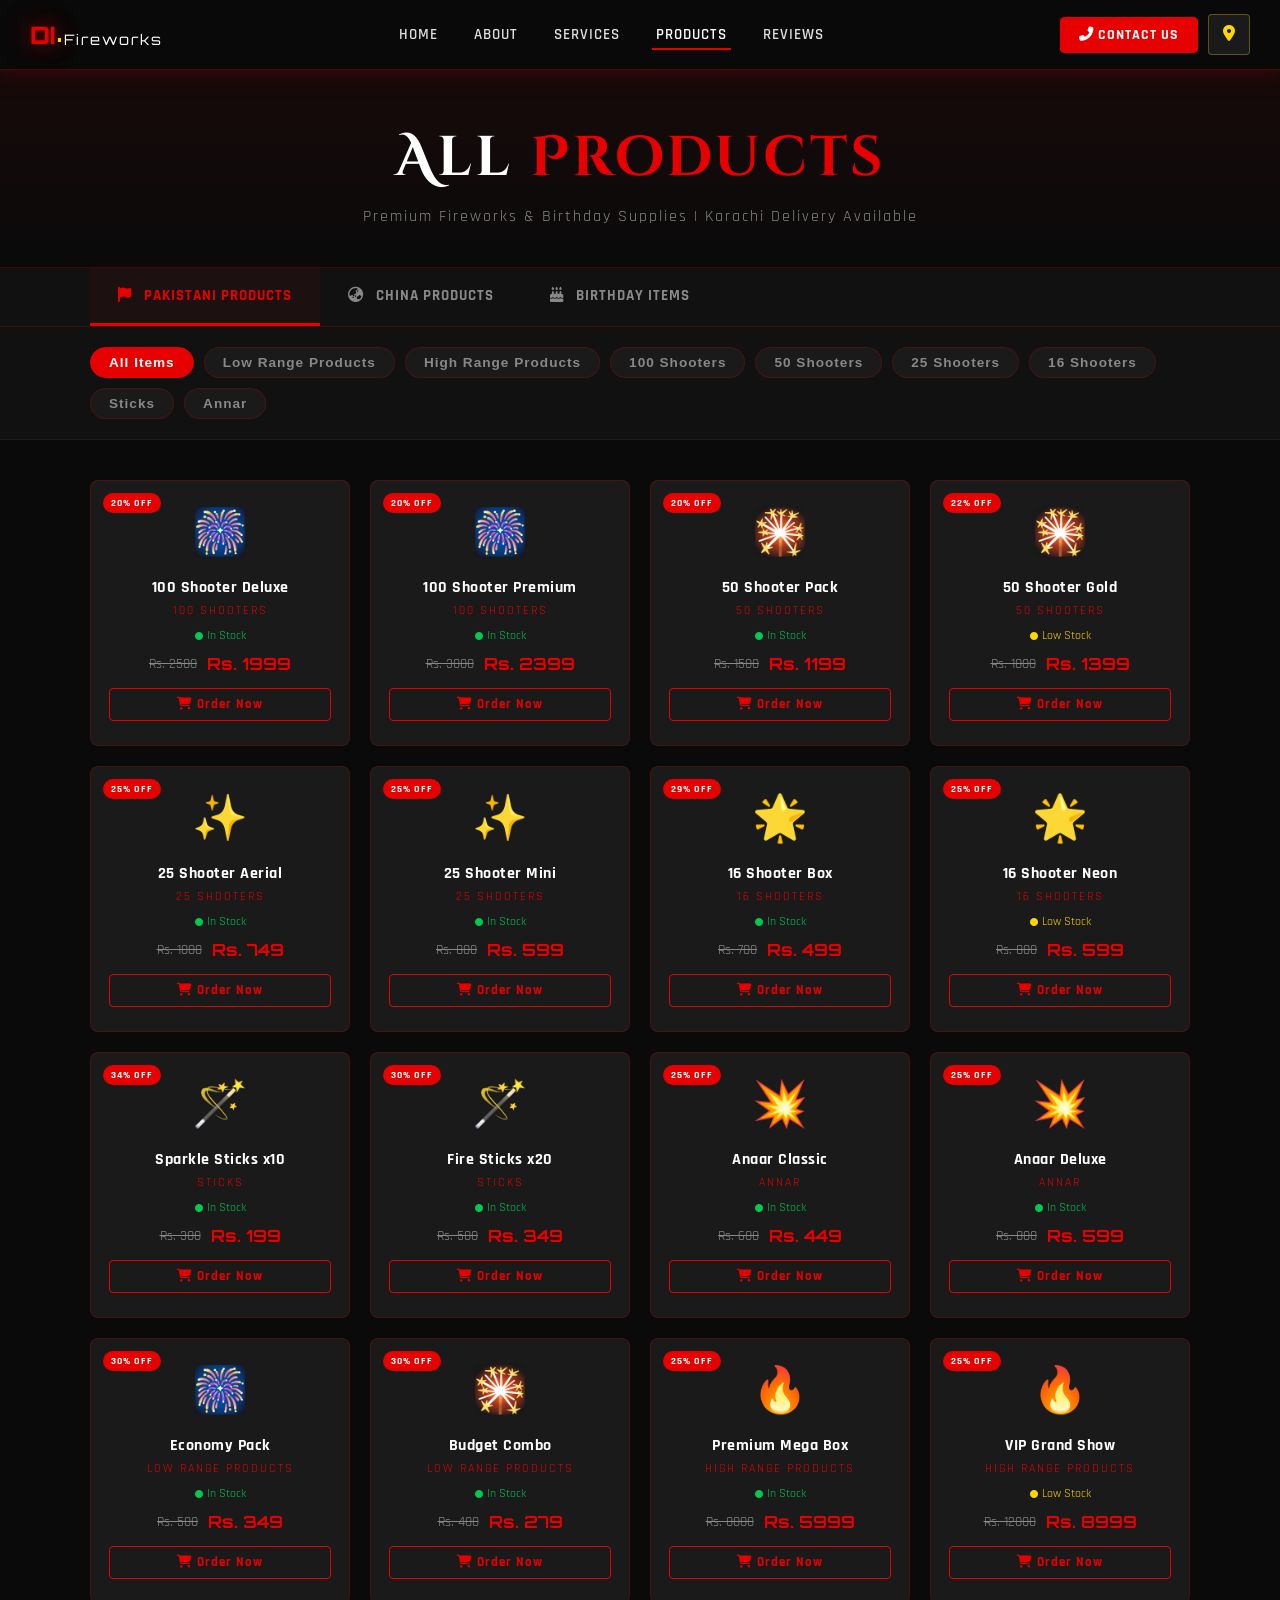
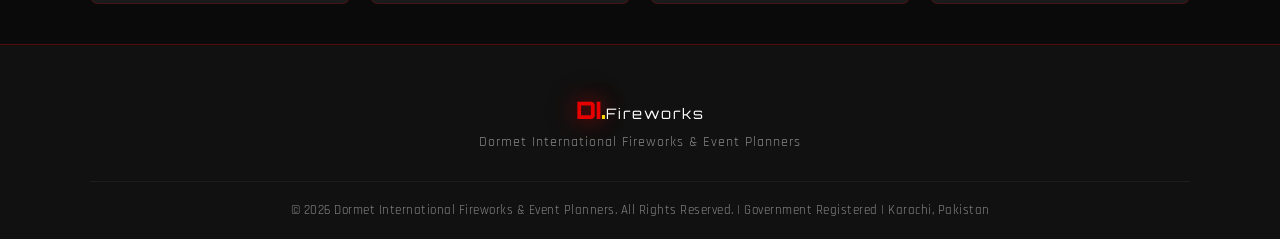
==== products.html @ 80a4a6a8 "first commit" ====
<!DOCTYPE html>
<html lang="en">
<head>
  <meta charset="UTF-8"/>
  <meta name="viewport" content="width=device-width, initial-scale=1.0"/>
  <title>Products | DI.Fireworks</title>
  <link rel="stylesheet" href="style.css"/>
  <link rel="stylesheet" href="products.css"/>
  <link href="https://fonts.googleapis.com/css2?family=Cinzel+Decorative:wght@700;900&family=Rajdhani:wght@400;500;600;700&family=Orbitron:wght@400;700;900&display=swap" rel="stylesheet"/>
  <link rel="stylesheet" href="https://cdnjs.cloudflare.com/ajax/libs/font-awesome/6.5.0/css/all.min.css"/>
</head>
<body>

<!-- NAVBAR -->
<nav id="navbar">
  <div class="nav-logo">
    <a href="index.html" class="logo-link">
      <span class="logo-di">DI</span><span class="logo-dot">.</span><span class="logo-fw">Fireworks</span>
    </a>
  </div>
  <div class="hamburger" id="hamburger">
    <span></span><span></span><span></span>
  </div>
  <ul class="nav-links" id="nav-links">
    <li><a href="index.html#home" class="nav-link">Home</a></li>
    <li><a href="index.html#about" class="nav-link">About</a></li>
    <li><a href="index.html#services" class="nav-link">Services</a></li>
    <li><a href="products.html" class="nav-link active">Products</a></li>
    <li><a href="index.html#reviews" class="nav-link">Reviews</a></li>
  </ul>
  <div class="nav-actions">
    <a href="index.html#contact" class="btn-contact"><i class="fas fa-phone-alt"></i> Contact Us</a>
    <a href="#" class="btn-map" onclick="alert('Head office: Karachi, Pakistan')"><i class="fas fa-map-marker-alt"></i></a>
  </div>
  <div class="mobile-logo">
    <a href="index.html" class="logo-link">
      <span class="logo-di">DI</span><span class="logo-dot">.</span><span class="logo-fw">Fireworks</span>
    </a>
  </div>
</nav>

<!-- PAGE HEADER -->
<div class="page-header">
  <h1>All <span class="red">Products</span></h1>
  <p>Premium Fireworks & Birthday Supplies | Karachi Delivery Available</p>
</div>

<!-- CATEGORY TABS -->
<div class="cat-tabs-wrap">
  <div class="cat-tabs">
    <button class="cat-tab active" data-cat="pakistani" onclick="switchCat('pakistani')">
      <i class="fas fa-flag"></i> Pakistani Products
    </button>
    <button class="cat-tab" data-cat="china" onclick="switchCat('china')">
      <i class="fas fa-globe-asia"></i> China Products
    </button>
    <button class="cat-tab" data-cat="birthday" onclick="switchCat('birthday')">
      <i class="fas fa-birthday-cake"></i> Birthday Items
    </button>
  </div>
</div>

<!-- SUBCATEGORY FILTER -->
<div class="subcat-wrap">
  <div class="subcat-pills" id="subcat-pills">
    <!-- filled by JS -->
  </div>
</div>

<!-- PRODUCTS GRID -->
<div class="products-main-wrap">
  <div class="products-main-grid" id="products-main-grid">
    <!-- filled by JS -->
  </div>
</div>

<!-- FOOTER -->
<footer id="footer">
  <div class="footer-inner">
    <div class="footer-logo">
      <span class="logo-di">DI</span><span class="logo-dot">.</span><span class="logo-fw">Fireworks</span>
      <p>Dormet International Fireworks & Event Planners</p>
    </div>
    <div class="footer-bottom">
      <p>&copy; <span id="year2"></span> Dormet International Fireworks & Event Planners. All Rights Reserved. | Government Registered | Karachi, Pakistan</p>
    </div>
  </div>
</footer>

<script src="products.js"></script>
</body>
</html>
---- style.css ----
/* ===== CSS VARIABLES ===== */
:root {
  --red: #e60000;
  --red-dark: #a00000;
  --red-light: #ff3333;
  --black: #0a0a0a;
  --black2: #111111;
  --black3: #1a1a1a;
  --black4: #222222;
  --white: #ffffff;
  --white2: #f5f5f5;
  --white3: #dddddd;
  --gray: #888888;
  --gold: #ffd700;
  --glow-red: 0 0 20px rgba(230,0,0,0.6), 0 0 40px rgba(230,0,0,0.3);
  --nav-h: 70px;
  --font-display: 'Cinzel Decorative', serif;
  --font-body: 'Rajdhani', sans-serif;
  --font-accent: 'Orbitron', monospace;
}

/* ===== RESET ===== */
*, *::before, *::after { box-sizing: border-box; margin: 0; padding: 0; }
html { scroll-behavior: smooth; }
body {
  background: var(--black);
  color: var(--white);
  font-family: var(--font-body);
  font-size: 16px;
  overflow-x: hidden;
}
a { text-decoration: none; color: inherit; }
ul { list-style: none; }
input, textarea, select {
  font-family: var(--font-body);
  font-size: 15px;
}
img { max-width: 100%; }

/* ===== SCROLLBAR ===== */
::-webkit-scrollbar { width: 6px; }
::-webkit-scrollbar-track { background: var(--black2); }
::-webkit-scrollbar-thumb { background: var(--red); border-radius: 3px; }

/* ===== INTRO OVERLAY ===== */
#intro-overlay {
  position: fixed;
  inset: 0;
  background: #000;
  z-index: 9999;
  display: flex;
  align-items: center;
  justify-content: center;
  flex-direction: column;
  animation: introFadeOut 0.8s ease 5s forwards;
}
@keyframes introFadeOut {
  to { opacity: 0; pointer-events: none; }
}
#fireworks-canvas {
  position: absolute;
  inset: 0;
  width: 100%;
  height: 100%;
}
#intro-logo-wrap {
  position: relative;
  z-index: 10;
  text-align: center;
}
#intro-logo-spinner {
  position: relative;
  width: 220px;
  height: 220px;
  display: flex;
  align-items: center;
  justify-content: center;
  margin: 0 auto;
}
.spinner-ring {
  position: absolute;
  border-radius: 50%;
  border: 2px solid transparent;
  animation: spinRing 2s linear infinite;
}
.r1 {
  width: 220px; height: 220px;
  border-top-color: var(--red);
  border-right-color: var(--red-light);
  animation-duration: 2s;
}
.r2 {
  width: 175px; height: 175px;
  border-bottom-color: var(--gold);
  border-left-color: #ff6600;
  animation-duration: 1.5s;
  animation-direction: reverse;
}
.r3 {
  width: 130px; height: 130px;
  border-top-color: var(--white);
  border-right-color: var(--red);
  animation-duration: 1s;
}
@keyframes spinRing {
  to { transform: rotate(360deg); }
}
#intro-logo-text {
  position: relative;
  z-index: 5;
  text-align: center;
  animation: logoPulse 1s ease-in-out infinite alternate;
}
#intro-logo-text .di {
  font-family: var(--font-accent);
  font-size: 2.8rem;
  font-weight: 900;
  color: var(--red);
  text-shadow: var(--glow-red);
}
#intro-logo-text .dot { color: var(--gold); font-size: 2rem; }
#intro-logo-text .fw {
  font-family: var(--font-accent);
  font-size: 1.2rem;
  color: var(--white);
  display: block;
  letter-spacing: 3px;
}
@keyframes logoPulse {
  from { filter: brightness(1); }
  to { filter: brightness(1.4) drop-shadow(0 0 10px var(--red)); }
}
#intro-tagline {
  margin-top: 20px;
  font-family: var(--font-body);
  font-size: 1rem;
  color: var(--white3);
  letter-spacing: 2px;
  text-transform: uppercase;
  animation: fadeInUp 1s ease 1s both;
}
@keyframes fadeInUp {
  from { opacity: 0; transform: translateY(20px); }
  to { opacity: 1; transform: translateY(0); }
}

/* ===== NAVBAR ===== */
#navbar {
  position: fixed;
  top: 0; left: 0; right: 0;
  height: var(--nav-h);
  background: rgba(10,10,10,0.97);
  border-bottom: 1px solid rgba(230,0,0,0.3);
  display: flex;
  align-items: center;
  justify-content: space-between;
  padding: 0 30px;
  z-index: 1000;
  backdrop-filter: blur(10px);
  box-shadow: 0 2px 20px rgba(230,0,0,0.2);
}
.nav-logo .logo-link,
.mobile-logo .logo-link {
  display: flex;
  align-items: center;
  gap: 2px;
}
.logo-di {
  font-family: var(--font-accent);
  font-size: 1.5rem;
  font-weight: 900;
  color: var(--red);
  text-shadow: var(--glow-red);
}
.logo-dot { color: var(--gold); font-size: 1.5rem; font-weight: 900; }
.logo-fw {
  font-family: var(--font-accent);
  font-size: 0.9rem;
  color: var(--white);
  letter-spacing: 2px;
  align-self: flex-end;
  margin-bottom: 2px;
}
.nav-links {
  display: flex;
  gap: 8px;
  align-items: center;
}
.nav-link {
  font-family: var(--font-body);
  font-size: 0.95rem;
  font-weight: 600;
  color: var(--white3);
  padding: 6px 14px;
  border-radius: 4px;
  letter-spacing: 1px;
  text-transform: uppercase;
  transition: all 0.3s;
  position: relative;
}
.nav-link::after {
  content: '';
  position: absolute;
  bottom: 0; left: 50%; right: 50%;
  height: 2px;
  background: var(--red);
  transition: all 0.3s;
}
.nav-link:hover::after, .nav-link.active::after {
  left: 10%; right: 10%;
}
.nav-link:hover, .nav-link.active {
  color: var(--white);
}
.nav-actions {
  display: flex;
  align-items: center;
  gap: 10px;
}
.btn-contact {
  background: var(--red);
  color: var(--white);
  padding: 8px 18px;
  border-radius: 4px;
  font-family: var(--font-body);
  font-weight: 700;
  font-size: 0.9rem;
  letter-spacing: 1px;
  text-transform: uppercase;
  transition: all 0.3s;
  border: 1px solid var(--red);
}
.btn-contact:hover {
  background: transparent;
  color: var(--red);
  box-shadow: var(--glow-red);
}
.btn-map {
  background: var(--black3);
  color: var(--gold);
  padding: 9px 14px;
  border-radius: 4px;
  font-size: 1rem;
  border: 1px solid rgba(255,215,0,0.3);
  transition: all 0.3s;
  cursor: pointer;
}
.btn-map:hover {
  background: var(--gold);
  color: var(--black);
}
.hamburger {
  display: none;
  flex-direction: column;
  gap: 5px;
  cursor: pointer;
  padding: 5px;
}
.hamburger span {
  display: block;
  width: 25px;
  height: 2px;
  background: var(--white);
  transition: all 0.3s;
}
.hamburger.active span:nth-child(1) { transform: rotate(45deg) translate(5px, 5px); }
.hamburger.active span:nth-child(2) { opacity: 0; }
.hamburger.active span:nth-child(3) { transform: rotate(-45deg) translate(5px, -5px); }
.mobile-logo { display: none; }

/* ===== SECTIONS GENERAL ===== */
section {
  padding: 90px 40px 70px;
  position: relative;
}
section:not(#home) { padding-top: 100px; }

.section-header {
  text-align: center;
  margin-bottom: 60px;
}
.section-tag {
  display: inline-block;
  font-family: var(--font-accent);
  font-size: 0.7rem;
  letter-spacing: 4px;
  text-transform: uppercase;
  color: var(--red);
  background: rgba(230,0,0,0.1);
  border: 1px solid rgba(230,0,0,0.3);
  padding: 5px 16px;
  border-radius: 20px;
  margin-bottom: 14px;
}
.section-header h2 {
  font-family: var(--font-display);
  font-size: clamp(1.8rem, 4vw, 2.8rem);
  color: var(--white);
  letter-spacing: 2px;
}
.red { color: var(--red); }

/* ===== HOME SECTION ===== */
#home {
  padding: 0;
  min-height: 100vh;
  padding-top: var(--nav-h);
}
.home-hero {
  position: relative;
  min-height: calc(100vh - var(--nav-h));
  display: flex;
  flex-direction: column;
  align-items: center;
  justify-content: center;
  overflow: hidden;
  background: radial-gradient(ellipse at center, #1a0000 0%, #000 70%);
}
#hero-canvas {
  position: absolute;
  inset: 0;
  width: 100%;
  height: 100%;
  pointer-events: none;
}
.pakistan-map-container {
  margin-top: 20px;
  width: 100%;
  max-width: 500px;
  position: relative;
  z-index: 2;
  animation: mapFloat 4s ease-in-out infinite alternate;
}
@keyframes mapFloat {
  from { transform: translateY(0); }
  to { transform: translateY(-12px); }
}
.pak-map { width: 100%; height: auto; }
.pak-path {
  fill: rgba(230,0,0,0.12);
  stroke: var(--red);
  stroke-width: 2;
  filter: drop-shadow(0 0 8px rgba(230,0,0,0.7));
  animation: mapPulse 2s ease-in-out infinite alternate;
}
@keyframes mapPulse {
  from { fill: rgba(230,0,0,0.12); }
  to { fill: rgba(230,0,0,0.22); }
}
.map-text {
  font-family: var(--font-display);
  font-size: 1.2rem;
  fill: var(--white);
  letter-spacing: 2px;
}
.map-subtext {
  font-family: var(--font-body);
  font-size: 0.9rem;
  fill: var(--red-light);
  letter-spacing: 3px;
}
.city-dot {
  fill: var(--gold);
  filter: drop-shadow(0 0 4px var(--gold));
}
.pulse-dot {
  animation: cityPulse 1.5s ease-in-out infinite;
}
@keyframes cityPulse {
  0%,100% { r: 6; opacity: 1; }
  50% { r: 9; opacity: 0.7; }
}
.city-label {
  font-family: var(--font-body);
  font-size: 0.75rem;
  fill: var(--white3);
  font-weight: 600;
}
.hero-content {
  position: relative;
  z-index: 3;
  text-align: center;
  padding: 30px 20px;
}
.hero-title {
  font-family: var(--font-display);
  line-height: 1.2;
  margin-bottom: 16px;
}
.title-line1 {
  display: block;
  font-size: clamp(1.4rem, 4vw, 2.5rem);
  color: var(--white);
  letter-spacing: 3px;
}
.title-line2 {
  display: block;
  font-size: clamp(1rem, 2.5vw, 1.5rem);
  color: var(--red);
  letter-spacing: 2px;
  text-shadow: var(--glow-red);
}
.hero-sub {
  font-size: 1rem;
  color: var(--white3);
  letter-spacing: 2px;
  margin-bottom: 20px;
}
.hero-badges {
  display: flex;
  gap: 12px;
  justify-content: center;
  flex-wrap: wrap;
  margin-bottom: 28px;
}
.badge {
  background: rgba(230,0,0,0.15);
  border: 1px solid rgba(230,0,0,0.4);
  color: var(--white);
  padding: 6px 14px;
  border-radius: 20px;
  font-size: 0.85rem;
  font-weight: 600;
  letter-spacing: 1px;
}
.badge i { color: var(--red); margin-right: 5px; }
.btn-explore {
  display: inline-block;
  background: var(--red);
  color: var(--white);
  padding: 12px 32px;
  border-radius: 4px;
  font-family: var(--font-body);
  font-weight: 700;
  font-size: 1rem;
  letter-spacing: 2px;
  text-transform: uppercase;
  transition: all 0.3s;
  box-shadow: 0 4px 20px rgba(230,0,0,0.4);
}
.btn-explore:hover {
  background: transparent;
  border: 1px solid var(--red);
  box-shadow: var(--glow-red);
}

/* ===== ABOUT ===== */
#about { background: var(--black2); }
.about-grid {
  display: grid;
  grid-template-columns: repeat(auto-fit, minmax(240px, 1fr));
  gap: 24px;
  max-width: 1100px;
  margin: 0 auto;
}
.about-card {
  background: var(--black3);
  border: 1px solid rgba(230,0,0,0.2);
  border-radius: 8px;
  padding: 30px 24px;
  text-align: center;
  transition: all 0.3s;
  position: relative;
  overflow: hidden;
}
.about-card::before {
  content: '';
  position: absolute;
  top: 0; left: 0; right: 0;
  height: 3px;
  background: linear-gradient(90deg, var(--red), var(--gold), var(--red));
  transform: scaleX(0);
  transition: transform 0.3s;
}
.about-card:hover::before { transform: scaleX(1); }
.about-card:hover {
  border-color: var(--red);
  box-shadow: 0 8px 30px rgba(230,0,0,0.2);
  transform: translateY(-4px);
}
.about-icon {
  width: 64px; height: 64px;
  background: rgba(230,0,0,0.1);
  border: 1px solid rgba(230,0,0,0.3);
  border-radius: 50%;
  display: flex; align-items: center; justify-content: center;
  margin: 0 auto 20px;
  font-size: 1.6rem;
  color: var(--red);
}
.about-card h3 {
  font-family: var(--font-body);
  font-size: 1.2rem;
  font-weight: 700;
  letter-spacing: 1px;
  margin-bottom: 12px;
  color: var(--white);
}
.about-card p {
  color: var(--gray);
  line-height: 1.7;
  font-size: 0.95rem;
}

/* ===== CERTIFICATES ===== */
#certificates { background: var(--black); }
.cert-grid {
  display: grid;
  grid-template-columns: repeat(auto-fit, minmax(230px, 1fr));
  gap: 24px;
  max-width: 1100px;
  margin: 0 auto;
}
.cert-card {
  background: var(--black3);
  border: 1px solid rgba(255,215,0,0.2);
  border-radius: 8px;
  padding: 30px 20px;
  text-align: center;
  position: relative;
  transition: all 0.3s;
}
.cert-card:hover {
  border-color: var(--gold);
  box-shadow: 0 0 20px rgba(255,215,0,0.15);
  transform: translateY(-4px);
}
.cert-ribbon {
  position: absolute;
  top: 14px; right: -8px;
  background: var(--red);
  color: var(--white);
  font-size: 0.7rem;
  font-weight: 700;
  padding: 3px 12px;
  letter-spacing: 1px;
  border-radius: 2px;
}
.cert-ribbon::after {
  content: '';
  position: absolute;
  right: 0; bottom: -6px;
  border: 3px solid var(--red-dark);
  border-right-color: transparent;
  border-bottom-color: transparent;
}
.cert-icon {
  font-size: 2.5rem;
  color: var(--gold);
  margin-bottom: 16px;
}
.cert-card h3 {
  font-size: 1.1rem;
  font-weight: 700;
  margin-bottom: 10px;
  color: var(--white);
  letter-spacing: 1px;
}
.cert-card p {
  color: var(--gray);
  font-size: 0.9rem;
  line-height: 1.6;
  margin-bottom: 14px;
}
.cert-num {
  font-family: var(--font-accent);
  font-size: 0.7rem;
  color: var(--gold);
  letter-spacing: 2px;
}

/* ===== SERVICES ===== */
#services { background: var(--black2); }
.services-grid {
  display: grid;
  grid-template-columns: repeat(auto-fit, minmax(280px, 1fr));
  gap: 24px;
  max-width: 1100px;
  margin: 0 auto;
}
.service-card {
  background: var(--black3);
  border: 1px solid rgba(230,0,0,0.15);
  border-radius: 8px;
  padding: 30px 24px;
  position: relative;
  overflow: hidden;
  transition: all 0.3s;
}
.service-card:hover {
  border-color: var(--red);
  box-shadow: 0 8px 30px rgba(230,0,0,0.2);
  transform: translateY(-4px);
}
.service-num {
  font-family: var(--font-accent);
  font-size: 3rem;
  font-weight: 900;
  color: rgba(230,0,0,0.08);
  position: absolute;
  top: 14px; right: 18px;
  line-height: 1;
}
.service-ico {
  font-size: 2rem;
  color: var(--red);
  margin-bottom: 16px;
  display: block;
  transition: transform 0.3s;
}
.service-card:hover .service-ico { transform: scale(1.15); }
.service-card h3 {
  font-size: 1.15rem;
  font-weight: 700;
  letter-spacing: 1px;
  margin-bottom: 10px;
  color: var(--white);
}
.service-card p {
  color: var(--gray);
  font-size: 0.92rem;
  line-height: 1.7;
}

/* ===== PRODUCTS ===== */
#products { background: var(--black); }
.products-preview-grid {
  display: grid;
  grid-template-columns: repeat(auto-fill, minmax(220px, 1fr));
  gap: 20px;
  max-width: 1100px;
  margin: 0 auto 40px;
}
.prod-card {
  background: var(--black3);
  border: 1px solid rgba(230,0,0,0.2);
  border-radius: 8px;
  padding: 24px 18px;
  text-align: center;
  transition: all 0.3s;
  cursor: pointer;
}
.prod-card:hover {
  border-color: var(--red);
  box-shadow: 0 8px 24px rgba(230,0,0,0.25);
  transform: translateY(-4px);
}
.prod-icon {
  font-size: 2.5rem;
  margin-bottom: 14px;
  display: block;
}
.prod-card h4 {
  font-size: 1rem;
  font-weight: 700;
  color: var(--white);
  margin-bottom: 8px;
  letter-spacing: 1px;
}
.prod-category {
  font-size: 0.75rem;
  color: var(--red);
  letter-spacing: 2px;
  text-transform: uppercase;
  margin-bottom: 10px;
}
.prod-prices {
  display: flex;
  align-items: center;
  justify-content: center;
  gap: 10px;
}
.prod-wrong-price {
  color: var(--gray);
  text-decoration: line-through;
  font-size: 0.85rem;
}
.prod-price {
  color: var(--red);
  font-weight: 700;
  font-size: 1rem;
  font-family: var(--font-accent);
}
.prod-badge {
  display: inline-block;
  background: var(--red);
  color: var(--white);
  font-size: 0.65rem;
  padding: 2px 8px;
  border-radius: 10px;
  margin-top: 6px;
  font-weight: 700;
  letter-spacing: 1px;
}
.see-all-wrap {
  text-align: center;
}
.btn-see-all {
  display: inline-block;
  background: transparent;
  border: 2px solid var(--red);
  color: var(--red);
  padding: 12px 36px;
  border-radius: 4px;
  font-family: var(--font-body);
  font-weight: 700;
  font-size: 1rem;
  letter-spacing: 2px;
  text-transform: uppercase;
  transition: all 0.3s;
}
.btn-see-all:hover {
  background: var(--red);
  color: var(--white);
  box-shadow: var(--glow-red);
}

/* ===== REVIEWS ===== */
#reviews { background: var(--black2); overflow: hidden; }
.reviews-track-wrap {
  overflow: hidden;
  position: relative;
  padding: 10px 0 20px;
  mask-image: linear-gradient(90deg, transparent, black 10%, black 90%, transparent);
}
.reviews-track {
  display: flex;
  gap: 20px;
  animation: scrollReviews 30s linear infinite;
  width: max-content;
}
.reviews-track:hover { animation-play-state: paused; }
@keyframes scrollReviews {
  from { transform: translateX(0); }
  to { transform: translateX(-50%); }
}
.review-card {
  background: var(--black3);
  border: 1px solid rgba(230,0,0,0.2);
  border-radius: 8px;
  padding: 24px 20px;
  min-width: 280px;
  max-width: 320px;
  flex-shrink: 0;
  position: relative;
}
.review-card .rev-quote {
  font-size: 2rem;
  color: var(--red);
  line-height: 1;
  margin-bottom: 8px;
}
.review-card .rev-stars {
  color: var(--gold);
  font-size: 0.9rem;
  margin-bottom: 10px;
}
.review-card .rev-text {
  color: var(--white3);
  font-size: 0.9rem;
  line-height: 1.6;
  margin-bottom: 14px;
}
.review-card .rev-author {
  display: flex;
  align-items: center;
  gap: 10px;
}
.rev-avatar {
  width: 38px; height: 38px;
  background: var(--red);
  border-radius: 50%;
  display: flex; align-items: center; justify-content: center;
  font-weight: 700;
  font-size: 1rem;
  color: var(--white);
  flex-shrink: 0;
}
.rev-name {
  font-weight: 700;
  font-size: 0.95rem;
  color: var(--white);
}
.rev-location {
  font-size: 0.78rem;
  color: var(--gray);
}
.share-review-wrap {
  text-align: center;
  margin-top: 40px;
}
.btn-share-review {
  background: transparent;
  border: 2px solid var(--red);
  color: var(--red);
  padding: 11px 30px;
  border-radius: 4px;
  font-family: var(--font-body);
  font-weight: 700;
  font-size: 0.95rem;
  letter-spacing: 2px;
  text-transform: uppercase;
  cursor: pointer;
  transition: all 0.3s;
}
.btn-share-review:hover {
  background: var(--red);
  color: var(--white);
  box-shadow: var(--glow-red);
}

/* ===== CONTACT ===== */
#contact { background: var(--black); }
.contact-grid {
  display: grid;
  grid-template-columns: 1fr 2fr;
  gap: 40px;
  max-width: 1100px;
  margin: 0 auto;
}
.contact-info {
  display: flex;
  flex-direction: column;
  gap: 24px;
}
.info-item {
  display: flex;
  gap: 16px;
  align-items: flex-start;
}
.info-item > i {
  font-size: 1.4rem;
  color: var(--red);
  margin-top: 4px;
  width: 24px;
  flex-shrink: 0;
}
.info-item h4 {
  font-size: 1rem;
  font-weight: 700;
  color: var(--white);
  margin-bottom: 4px;
  letter-spacing: 1px;
}
.info-item p {
  color: var(--gray);
  font-size: 0.9rem;
  line-height: 1.6;
}
.contact-form {
  background: var(--black3);
  border: 1px solid rgba(230,0,0,0.2);
  border-radius: 8px;
  padding: 30px;
}
.contact-form h3 {
  font-family: var(--font-body);
  font-size: 1.3rem;
  font-weight: 700;
  color: var(--white);
  margin-bottom: 24px;
  letter-spacing: 1px;
  padding-bottom: 14px;
  border-bottom: 1px solid rgba(230,0,0,0.2);
}
.form-row {
  display: grid;
  grid-template-columns: 1fr 1fr;
  gap: 16px;
  margin-bottom: 16px;
}
.form-group {
  display: flex;
  flex-direction: column;
  gap: 6px;
}
.form-group label {
  font-size: 0.8rem;
  font-weight: 600;
  color: var(--gray);
  letter-spacing: 1px;
  text-transform: uppercase;
}
.form-group input,
.form-group textarea {
  background: var(--black2);
  border: 1px solid rgba(230,0,0,0.2);
  color: var(--white);
  padding: 10px 14px;
  border-radius: 4px;
  outline: none;
  transition: border-color 0.3s;
}
.form-group input:focus,
.form-group textarea:focus {
  border-color: var(--red);
  box-shadow: 0 0 0 2px rgba(230,0,0,0.1);
}
.form-group input::placeholder,
.form-group textarea::placeholder {
  color: rgba(136,136,136,0.5);
}
.btn-submit {
  background: var(--red);
  color: var(--white);
  border: none;
  padding: 12px 32px;
  border-radius: 4px;
  font-family: var(--font-body);
  font-weight: 700;
  font-size: 1rem;
  letter-spacing: 2px;
  text-transform: uppercase;
  cursor: pointer;
  transition: all 0.3s;
  margin-top: 8px;
  width: 100%;
}
.btn-submit:hover {
  background: var(--red-dark);
  box-shadow: var(--glow-red);
}
.form-msg {
  margin-top: 12px;
  padding: 10px 14px;
  border-radius: 4px;
  font-size: 0.9rem;
  display: none;
}
.form-msg.success { background: rgba(0,200,0,0.1); border: 1px solid rgba(0,200,0,0.3); color: #00c853; display: block; }
.form-msg.error { background: rgba(230,0,0,0.1); border: 1px solid rgba(230,0,0,0.3); color: var(--red); display: block; }

/* ===== FOOTER ===== */
footer {
  background: var(--black2);
  border-top: 1px solid rgba(230,0,0,0.3);
  padding: 50px 40px 20px;
}
.footer-inner {
  max-width: 1100px;
  margin: 0 auto;
}
.footer-logo {
  text-align: center;
  margin-bottom: 30px;
}
.footer-logo p {
  color: var(--gray);
  font-size: 0.85rem;
  margin-top: 6px;
  letter-spacing: 1px;
}
.footer-links {
  display: flex;
  justify-content: center;
  gap: 24px;
  flex-wrap: wrap;
  margin-bottom: 24px;
}
.footer-links a {
  color: var(--gray);
  font-size: 0.9rem;
  font-weight: 600;
  letter-spacing: 1px;
  text-transform: uppercase;
  transition: color 0.3s;
}
.footer-links a:hover { color: var(--red); }
.footer-social {
  display: flex;
  justify-content: center;
  gap: 14px;
  margin-bottom: 30px;
}
.soc-icon {
  width: 40px; height: 40px;
  background: var(--black3);
  border: 1px solid rgba(230,0,0,0.3);
  border-radius: 50%;
  display: flex; align-items: center; justify-content: center;
  color: var(--white);
  font-size: 0.95rem;
  transition: all 0.3s;
}
.soc-icon:hover {
  background: var(--red);
  border-color: var(--red);
  box-shadow: var(--glow-red);
  transform: translateY(-3px);
}
.footer-bottom {
  text-align: center;
  border-top: 1px solid rgba(255,255,255,0.05);
  padding-top: 20px;
}
.footer-bottom p {
  color: var(--gray);
  font-size: 0.82rem;
  letter-spacing: 0.5px;
}

/* ===== MODALS ===== */
.modal-overlay {
  position: fixed;
  inset: 0;
  background: rgba(0,0,0,0.85);
  z-index: 5000;
  display: flex;
  align-items: center;
  justify-content: center;
  padding: 20px;
  backdrop-filter: blur(4px);
}
.modal-box {
  background: var(--black2);
  border: 1px solid rgba(230,0,0,0.3);
  border-radius: 10px;
  padding: 34px 30px;
  max-width: 500px;
  width: 100%;
  position: relative;
  animation: modalIn 0.3s ease;
}
@keyframes modalIn {
  from { opacity: 0; transform: scale(0.9) translateY(20px); }
  to { opacity: 1; transform: scale(1) translateY(0); }
}
.modal-box h3 {
  font-size: 1.3rem;
  font-weight: 700;
  color: var(--white);
  margin-bottom: 24px;
  letter-spacing: 1px;
}
.modal-box h3 i { color: var(--red); margin-right: 8px; }
.modal-close {
  position: absolute;
  top: 14px; right: 16px;
  background: transparent;
  border: none;
  color: var(--gray);
  font-size: 1.2rem;
  cursor: pointer;
  transition: color 0.3s;
}
.modal-close:hover { color: var(--red); }
.modal-form .form-group { margin-bottom: 16px; }
.map-modal-box { max-width: 600px; }
.map-embed { border-radius: 8px; overflow: hidden; margin-top: 16px; }

/* ===== STAR PICKER ===== */
.star-picker {
  display: flex;
  gap: 6px;
  font-size: 1.4rem;
  color: var(--gray);
  cursor: pointer;
}
.star-picker i.active, .star-picker i:hover ~ i { color: var(--gray); }
.star-picker i.active { color: var(--gold); }

/* ===== RESPONSIVE ===== */
@media (max-width: 900px) {
  .contact-grid { grid-template-columns: 1fr; }
  .form-row { grid-template-columns: 1fr; }
}

@media (max-width: 768px) {
  #navbar {
    padding: 0 16px;
    justify-content: space-between;
  }
  .nav-logo { display: none; }
  .mobile-logo { display: block; order: 3; }
  .hamburger { display: flex; order: 1; }
  .nav-actions { order: 2; }
  .btn-contact span { display: none; }
  .nav-links {
    display: none;
    position: fixed;
    top: var(--nav-h);
    left: 0; right: 0;
    background: rgba(10,10,10,0.98);
    flex-direction: column;
    padding: 20px;
    gap: 4px;
    border-bottom: 1px solid rgba(230,0,0,0.3);
    z-index: 999;
    backdrop-filter: blur(10px);
  }
  .nav-links.open { display: flex; }
  .nav-link { padding: 12px 16px; font-size: 1rem; }
  section { padding: 70px 20px 50px; }
  .services-grid { grid-template-columns: 1fr 1fr; }
  .about-grid { grid-template-columns: 1fr 1fr; }
  footer { padding: 40px 20px 20px; }
  .hero-content { padding: 20px 10px; }
}

@media (max-width: 480px) {
  .services-grid, .about-grid, .cert-grid { grid-template-columns: 1fr; }
  .footer-links { gap: 12px; }
  .products-preview-grid { grid-template-columns: 1fr 1fr; }
}
---- products.css ----
/* Products Page CSS */
.page-header {
  padding: 120px 40px 40px;
  text-align: center;
  background: linear-gradient(180deg, rgba(230,0,0,0.08) 0%, transparent 100%);
  border-bottom: 1px solid rgba(230,0,0,0.2);
}
.page-header h1 {
  font-family: var(--font-display);
  font-size: clamp(2rem, 5vw, 3.5rem);
  letter-spacing: 3px;
  margin-bottom: 10px;
}
.page-header p {
  color: var(--gray);
  font-size: 1rem;
  letter-spacing: 2px;
}

/* CATEGORY TABS */
.cat-tabs-wrap {
  background: var(--black2);
  border-bottom: 1px solid rgba(230,0,0,0.2);
  padding: 0 40px;
  position: sticky;
  top: var(--nav-h);
  z-index: 100;
}
.cat-tabs {
  display: flex;
  gap: 0;
  max-width: 1100px;
  margin: 0 auto;
  overflow-x: auto;
}
.cat-tab {
  background: transparent;
  border: none;
  border-bottom: 3px solid transparent;
  color: var(--gray);
  padding: 18px 28px;
  font-family: var(--font-body);
  font-size: 0.95rem;
  font-weight: 700;
  letter-spacing: 1px;
  text-transform: uppercase;
  cursor: pointer;
  transition: all 0.3s;
  white-space: nowrap;
}
.cat-tab i { margin-right: 8px; }
.cat-tab:hover { color: var(--white); }
.cat-tab.active {
  color: var(--red);
  border-bottom-color: var(--red);
  background: rgba(230,0,0,0.05);
}

/* SUBCATEGORY PILLS */
.subcat-wrap {
  padding: 20px 40px;
  background: var(--black2);
  border-bottom: 1px solid rgba(255,255,255,0.05);
}
.subcat-pills {
  display: flex;
  gap: 10px;
  flex-wrap: wrap;
  max-width: 1100px;
  margin: 0 auto;
}
.subcat-pill {
  background: var(--black3);
  border: 1px solid rgba(230,0,0,0.2);
  color: var(--gray);
  padding: 7px 18px;
  border-radius: 20px;
  font-size: 0.85rem;
  font-weight: 600;
  letter-spacing: 1px;
  cursor: pointer;
  transition: all 0.3s;
}
.subcat-pill:hover {
  border-color: var(--red);
  color: var(--white);
}
.subcat-pill.active {
  background: var(--red);
  border-color: var(--red);
  color: var(--white);
}

/* PRODUCTS GRID */
.products-main-wrap {
  padding: 40px;
  min-height: 50vh;
  background: var(--black);
}
.products-main-grid {
  display: grid;
  grid-template-columns: repeat(auto-fill, minmax(220px, 1fr));
  gap: 20px;
  max-width: 1100px;
  margin: 0 auto;
}

/* PRODUCT CARD */
.prod-item {
  background: var(--black3);
  border: 1px solid rgba(230,0,0,0.2);
  border-radius: 8px;
  padding: 24px 18px;
  text-align: center;
  transition: all 0.3s;
  cursor: pointer;
  position: relative;
}
.prod-item:hover {
  border-color: var(--red);
  box-shadow: 0 8px 24px rgba(230,0,0,0.25);
  transform: translateY(-4px);
}
.prod-item-icon {
  font-size: 2.8rem;
  margin-bottom: 14px;
  display: block;
}
.prod-item h4 {
  font-size: 0.98rem;
  font-weight: 700;
  color: var(--white);
  margin-bottom: 6px;
  letter-spacing: 0.5px;
}
.prod-item-sub {
  font-size: 0.75rem;
  color: var(--red);
  letter-spacing: 2px;
  text-transform: uppercase;
  margin-bottom: 10px;
  display: block;
}
.prod-item-stock {
  font-size: 0.75rem;
  color: var(--gray);
  margin-bottom: 10px;
}
.prod-item-stock.in { color: #00c853; }
.prod-item-stock.low { color: var(--gold); }
.prod-item-stock.out { color: var(--red); }
.prod-item-prices {
  display: flex;
  align-items: center;
  justify-content: center;
  gap: 10px;
  flex-wrap: wrap;
}
.prod-item-wrong {
  color: var(--gray);
  text-decoration: line-through;
  font-size: 0.85rem;
}
.prod-item-price {
  color: var(--red);
  font-weight: 700;
  font-size: 1.05rem;
  font-family: var(--font-accent);
}
.prod-item-discount {
  position: absolute;
  top: 12px; left: 12px;
  background: var(--red);
  color: var(--white);
  font-size: 0.65rem;
  font-weight: 700;
  padding: 3px 8px;
  border-radius: 10px;
  letter-spacing: 1px;
}
.prod-item-btn {
  margin-top: 14px;
  background: transparent;
  border: 1px solid var(--red);
  color: var(--red);
  padding: 7px 18px;
  border-radius: 4px;
  font-family: var(--font-body);
  font-weight: 700;
  font-size: 0.82rem;
  letter-spacing: 1px;
  cursor: pointer;
  transition: all 0.3s;
  width: 100%;
}
.prod-item-btn:hover {
  background: var(--red);
  color: var(--white);
}

/* No products */
.no-products {
  text-align: center;
  padding: 60px 20px;
  color: var(--gray);
  font-size: 1.1rem;
  grid-column: 1/-1;
}
.no-products i { font-size: 3rem; color: rgba(230,0,0,0.3); margin-bottom: 16px; display: block; }

/* Responsive */
@media (max-width: 768px) {
  .cat-tabs-wrap, .subcat-wrap { padding: 0 16px; }
  .products-main-wrap { padding: 24px 16px; }
  .page-header { padding: 100px 20px 30px; }
  .products-main-grid { grid-template-columns: 1fr 1fr; gap: 14px; }
}
@media (max-width: 420px) {
  .products-main-grid { grid-template-columns: 1fr; }
}
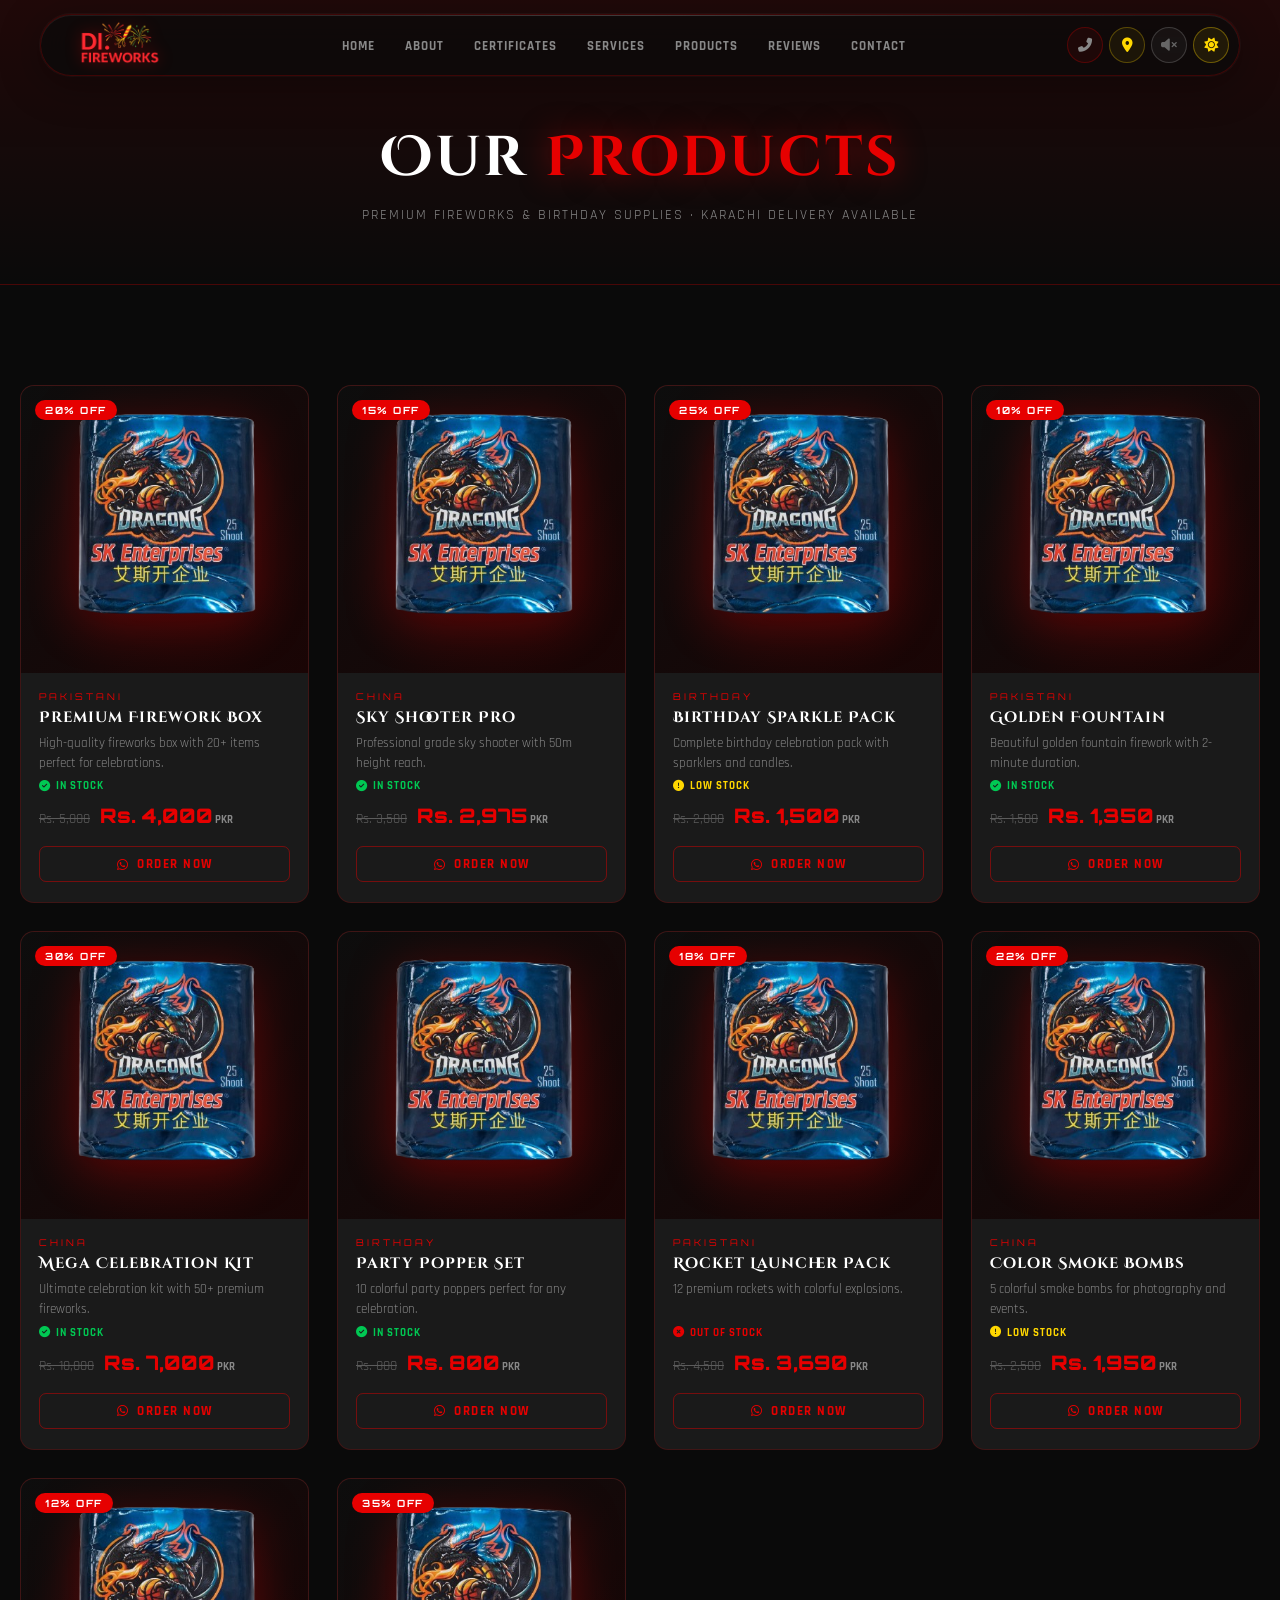
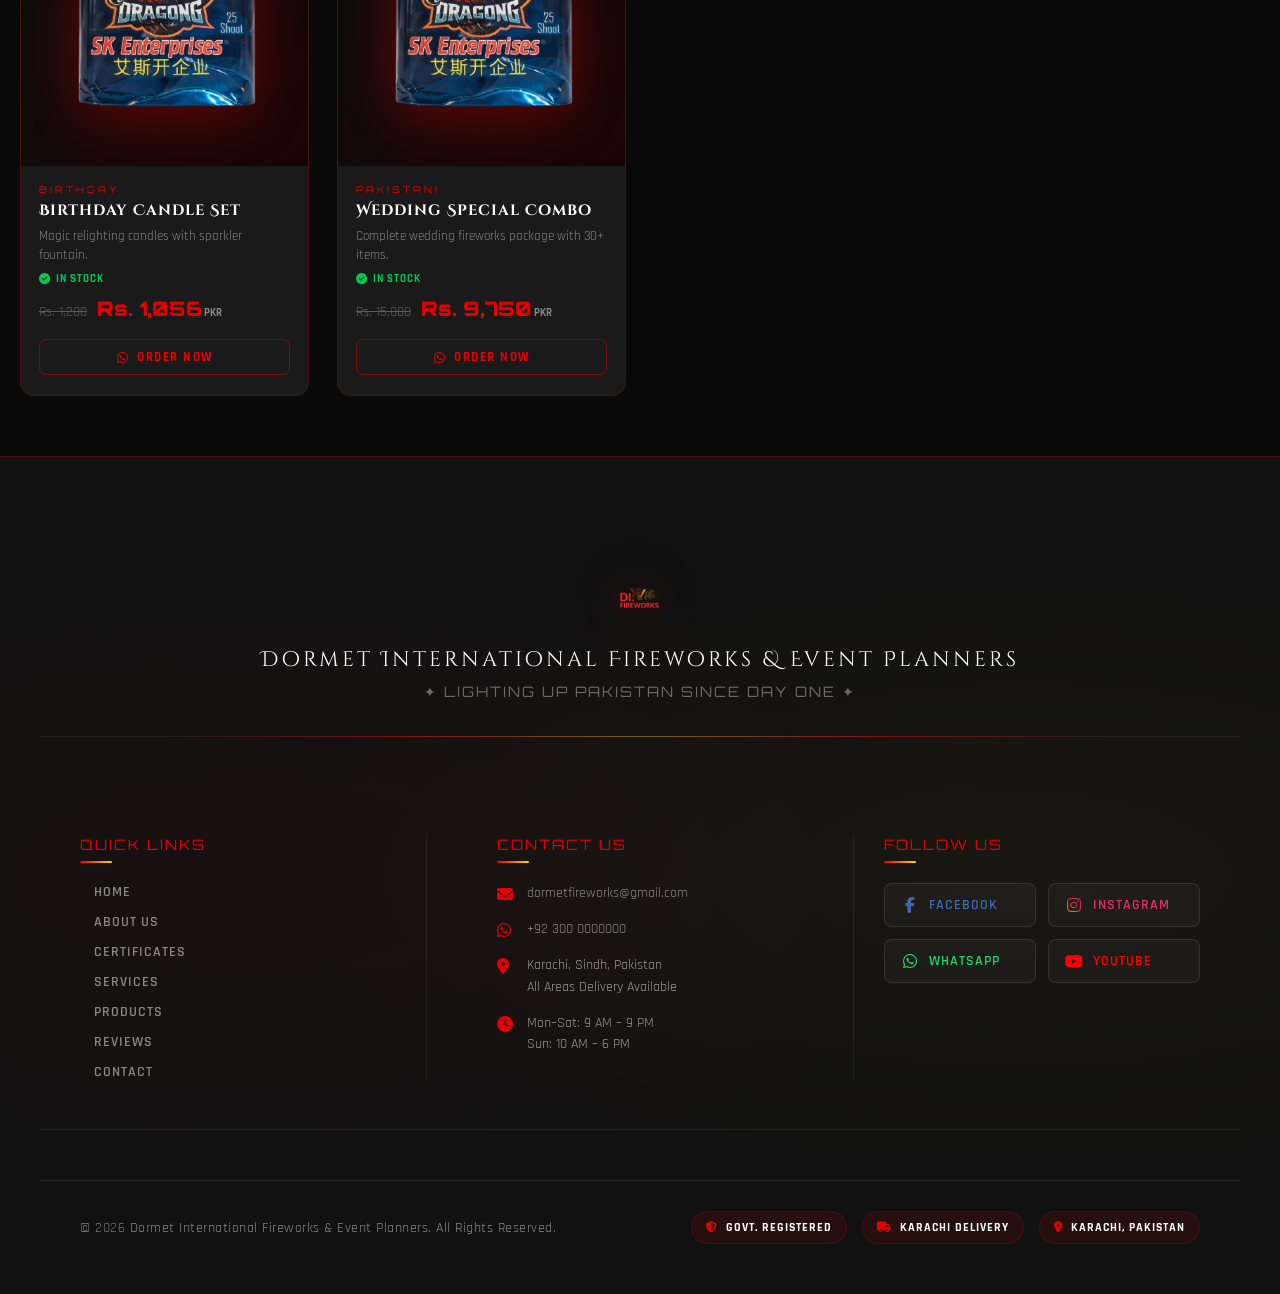
==== commit bd5eab29: "all changes done" ====
--- a/products.html
+++ b/products.html
@@ -1,92 +1,356 @@
 <!DOCTYPE html>
-<html lang="en">
+<html lang="en" data-theme="dark">
 <head>
   <meta charset="UTF-8"/>
   <meta name="viewport" content="width=device-width, initial-scale=1.0"/>
   <title>Products | DI.Fireworks</title>
   <link rel="stylesheet" href="style.css"/>
-  <link rel="stylesheet" href="products.css"/>
+  <link rel="stylesheet" href="products.css">
   <link href="https://fonts.googleapis.com/css2?family=Cinzel+Decorative:wght@700;900&family=Rajdhani:wght@400;500;600;700&family=Orbitron:wght@400;700;900&display=swap" rel="stylesheet"/>
   <link rel="stylesheet" href="https://cdnjs.cloudflare.com/ajax/libs/font-awesome/6.5.0/css/all.min.css"/>
+  <style>
+  </style>
 </head>
 <body>
 
 <!-- NAVBAR -->
 <nav id="navbar">
-  <div class="nav-logo">
-    <a href="index.html" class="logo-link">
-      <span class="logo-di">DI</span><span class="logo-dot">.</span><span class="logo-fw">Fireworks</span>
-    </a>
-  </div>
-  <div class="hamburger" id="hamburger">
-    <span></span><span></span><span></span>
-  </div>
-  <ul class="nav-links" id="nav-links">
-    <li><a href="index.html#home" class="nav-link">Home</a></li>
-    <li><a href="index.html#about" class="nav-link">About</a></li>
-    <li><a href="index.html#services" class="nav-link">Services</a></li>
-    <li><a href="products.html" class="nav-link active">Products</a></li>
-    <li><a href="index.html#reviews" class="nav-link">Reviews</a></li>
-  </ul>
-  <div class="nav-actions">
-    <a href="index.html#contact" class="btn-contact"><i class="fas fa-phone-alt"></i> Contact Us</a>
-    <a href="#" class="btn-map" onclick="alert('Head office: Karachi, Pakistan')"><i class="fas fa-map-marker-alt"></i></a>
-  </div>
-  <div class="mobile-logo">
-    <a href="index.html" class="logo-link">
-      <span class="logo-di">DI</span><span class="logo-dot">.</span><span class="logo-fw">Fireworks</span>
-    </a>
+  <div class="nav-pill">
+    <div class="hamburger" id="hamburger">
+      <span></span><span></span><span></span>
+    </div>
+    <div class="nav-logo">
+      <a href="#home" class="logo-link">
+        <img src="di-logo.png" alt="DI Fireworks" class="nav-logo-img"/>
+      </a>
+    </div>
+    <ul class="nav-links" id="nav-links">
+      <li><a href="index.html"         class="nav-link active">Home</a></li>
+      <li><a href="index.html#about"        class="nav-link">About</a></li>
+      <li><a href="index.html#certificates" class="nav-link">Certificates</a></li>
+      <li><a href="index.html#services"     class="nav-link">Services</a></li>
+      <li><a href="index.html#products"     class="nav-link">Products</a></li>
+      <li><a href="index.html#reviews"      class="nav-link">Reviews</a></li>
+      <li><a href="index.html#contact"      class="nav-link">Contact</a></li>
+    </ul>
+    <div class="nav-actions" id="nav-actions">
+      <a href="tel:+923000000000" class="icon-btn" title="Call Us"><i class="fas fa-phone-alt"></i></a>
+      <a href="#" class="icon-btn gold" title="Our Location" onclick="openMap();return false;"><i class="fas fa-map-marker-alt"></i></a>
+      <button id="sound-toggle" class="icon-btn sound-btn" title="Toggle Sound"><i class="fas fa-volume-xmark" id="sound-icon"></i></button>
+      <button class="theme-btn" id="theme-toggle" title="Toggle Theme" onclick="toggleTheme()">
+        <i class="fas fa-moon" id="theme-icon"></i>
+      </button>
+    </div>
+  </div>
+
+  <!-- MOBILE DROPDOWN MENU -->
+  <div class="mobile-menu" id="mobile-menu">
+    <ul class="mobile-nav-links">
+      <li><a href="#home"         class="nav-link mobile-link active">Home</a></li>
+      <li><a href="#about"        class="nav-link mobile-link">About</a></li>
+      <li><a href="#certificates" class="nav-link mobile-link">Certificates</a></li>
+      <li><a href="#services"     class="nav-link mobile-link">Services</a></li>
+      <li><a href="#products"     class="nav-link mobile-link">Products</a></li>
+      <li><a href="#reviews"      class="nav-link mobile-link">Reviews</a></li>
+      <li><a href="#contact"      class="nav-link mobile-link">Contact</a></li>
+    </ul>
+    <div class="mobile-actions">
+      <a href="tel:+923000000000" class="mobile-action-btn" title="Call Us">
+        <i class="fas fa-phone-alt"></i><span>Call Us</span>
+      </a>
+      <a href="#" class="mobile-action-btn gold" title="Our Location" onclick="openMap();closeMobileMenu();return false;">
+        <i class="fas fa-map-marker-alt"></i><span>Location</span>
+      </a>
+      <button id="sound-toggle-m" class="mobile-action-btn" title="Toggle Sound" onclick="document.getElementById('sound-toggle').click();updateMobileSoundBtn()">
+        <i class="fas fa-volume-xmark" id="sound-icon-m"></i><span id="sound-label-m">Sound</span>
+      </button>
+      <button id="theme-toggle-m" class="mobile-action-btn theme" title="Toggle Theme" onclick="toggleTheme();updateMobileThemeBtn()">
+        <i class="fas fa-moon" id="theme-icon-m"></i><span id="theme-label-m">Light Mode</span>
+      </button>
+    </div>
   </div>
 </nav>
-
 <!-- PAGE HEADER -->
 <div class="page-header">
-  <h1>All <span class="red">Products</span></h1>
-  <p>Premium Fireworks & Birthday Supplies | Karachi Delivery Available</p>
+  <h1>Our <span>Products</span></h1>
+  <p>Premium Fireworks & Birthday Supplies · Karachi Delivery Available</p>
 </div>
 
-<!-- CATEGORY TABS -->
-<div class="cat-tabs-wrap">
-  <div class="cat-tabs">
-    <button class="cat-tab active" data-cat="pakistani" onclick="switchCat('pakistani')">
-      <i class="fas fa-flag"></i> Pakistani Products
-    </button>
-    <button class="cat-tab" data-cat="china" onclick="switchCat('china')">
-      <i class="fas fa-globe-asia"></i> China Products
-    </button>
-    <button class="cat-tab" data-cat="birthday" onclick="switchCat('birthday')">
-      <i class="fas fa-birthday-cake"></i> Birthday Items
-    </button>
-  </div>
-</div>
-
-<!-- SUBCATEGORY FILTER -->
-<div class="subcat-wrap">
-  <div class="subcat-pills" id="subcat-pills">
-    <!-- filled by JS -->
-  </div>
-</div>
-
-<!-- PRODUCTS GRID -->
-<div class="products-main-wrap">
-  <div class="products-main-grid" id="products-main-grid">
-    <!-- filled by JS -->
-  </div>
-</div>
-
-<!-- FOOTER -->
+<!-- PRODUCTS SECTION -->
+<section class="products-section">
+  <div class="products-grid">
+    
+    <!-- PRODUCT 1 -->
+    <div class="prod-card-new">
+      <span class="prod-discount-badge">20% OFF</span>
+      <div class="prod-img-area">
+        <img src="1 product.png" alt="Premium Firework Box"/>
+      </div>
+      <div class="prod-card-body">
+        <span class="prod-card-sub">Pakistani</span>
+        <h3 class="prod-card-name">Premium Firework Box</h3>
+        <p class="prod-card-desc">High-quality fireworks box with 20+ items perfect for celebrations.</p>
+        <span class="prod-card-stock"><i class="fas fa-check-circle"></i> In Stock</span>
+        <div class="prod-card-prices">
+          <span class="prod-old-price">Rs. 5,000</span>
+          <span class="prod-new-price">Rs. 4,000<span class="prod-pkr">PKR</span></span>
+        </div>
+        <button class="prod-card-btn"><i class="fab fa-whatsapp"></i> Order Now</button>
+      </div>
+    </div>
+
+    <!-- PRODUCT 2 -->
+    <div class="prod-card-new">
+      <span class="prod-discount-badge">15% OFF</span>
+      <div class="prod-img-area">
+        <img src="1 product.png" alt="Sky Shooter Pro"/>
+      </div>
+      <div class="prod-card-body">
+        <span class="prod-card-sub">China</span>
+        <h3 class="prod-card-name">Sky Shooter Pro</h3>
+        <p class="prod-card-desc">Professional grade sky shooter with 50m height reach.</p>
+        <span class="prod-card-stock"><i class="fas fa-check-circle"></i> In Stock</span>
+        <div class="prod-card-prices">
+          <span class="prod-old-price">Rs. 3,500</span>
+          <span class="prod-new-price">Rs. 2,975<span class="prod-pkr">PKR</span></span>
+        </div>
+        <button class="prod-card-btn"><i class="fab fa-whatsapp"></i> Order Now</button>
+      </div>
+    </div>
+
+    <!-- PRODUCT 3 -->
+    <div class="prod-card-new">
+      <span class="prod-discount-badge">25% OFF</span>
+      <div class="prod-img-area">
+        <img src="1 product.png" alt="Birthday Sparkle Pack"/>
+      </div>
+      <div class="prod-card-body">
+        <span class="prod-card-sub">Birthday</span>
+        <h3 class="prod-card-name">Birthday Sparkle Pack</h3>
+        <p class="prod-card-desc">Complete birthday celebration pack with sparklers and candles.</p>
+        <span class="prod-card-stock low"><i class="fas fa-exclamation-circle"></i> Low Stock</span>
+        <div class="prod-card-prices">
+          <span class="prod-old-price">Rs. 2,000</span>
+          <span class="prod-new-price">Rs. 1,500<span class="prod-pkr">PKR</span></span>
+        </div>
+        <button class="prod-card-btn"><i class="fab fa-whatsapp"></i> Order Now</button>
+      </div>
+    </div>
+
+    <!-- PRODUCT 4 -->
+    <div class="prod-card-new">
+      <span class="prod-discount-badge">10% OFF</span>
+      <div class="prod-img-area">
+        <img src="1 product.png" alt="Golden Fountain"/>
+      </div>
+      <div class="prod-card-body">
+        <span class="prod-card-sub">Pakistani</span>
+        <h3 class="prod-card-name">Golden Fountain</h3>
+        <p class="prod-card-desc">Beautiful golden fountain firework with 2-minute duration.</p>
+        <span class="prod-card-stock"><i class="fas fa-check-circle"></i> In Stock</span>
+        <div class="prod-card-prices">
+          <span class="prod-old-price">Rs. 1,500</span>
+          <span class="prod-new-price">Rs. 1,350<span class="prod-pkr">PKR</span></span>
+        </div>
+        <button class="prod-card-btn"><i class="fab fa-whatsapp"></i> Order Now</button>
+      </div>
+    </div>
+
+    <!-- PRODUCT 5 -->
+    <div class="prod-card-new">
+      <span class="prod-discount-badge">30% OFF</span>
+      <div class="prod-img-area">
+        <img src="1 product.png" alt="Mega Celebration Kit"/>
+      </div>
+      <div class="prod-card-body">
+        <span class="prod-card-sub">China</span>
+        <h3 class="prod-card-name">Mega Celebration Kit</h3>
+        <p class="prod-card-desc">Ultimate celebration kit with 50+ premium fireworks.</p>
+        <span class="prod-card-stock"><i class="fas fa-check-circle"></i> In Stock</span>
+        <div class="prod-card-prices">
+          <span class="prod-old-price">Rs. 10,000</span>
+          <span class="prod-new-price">Rs. 7,000<span class="prod-pkr">PKR</span></span>
+        </div>
+        <button class="prod-card-btn"><i class="fab fa-whatsapp"></i> Order Now</button>
+      </div>
+    </div>
+
+    <!-- PRODUCT 6 -->
+    <div class="prod-card-new">
+      <div class="prod-img-area">
+        <img src="1 product.png" alt="Party Popper Set"/>
+      </div>
+      <div class="prod-card-body">
+        <span class="prod-card-sub">Birthday</span>
+        <h3 class="prod-card-name">Party Popper Set</h3>
+        <p class="prod-card-desc">10 colorful party poppers perfect for any celebration.</p>
+        <span class="prod-card-stock"><i class="fas fa-check-circle"></i> In Stock</span>
+        <div class="prod-card-prices">
+          <span class="prod-old-price">Rs. 800</span>
+          <span class="prod-new-price">Rs. 800<span class="prod-pkr">PKR</span></span>
+        </div>
+        <button class="prod-card-btn"><i class="fab fa-whatsapp"></i> Order Now</button>
+      </div>
+    </div>
+
+    <!-- PRODUCT 7 -->
+    <div class="prod-card-new">
+      <span class="prod-discount-badge">18% OFF</span>
+      <div class="prod-img-area">
+        <img src="1 product.png" alt="Rocket Launcher Pack"/>
+      </div>
+      <div class="prod-card-body">
+        <span class="prod-card-sub">Pakistani</span>
+        <h3 class="prod-card-name">Rocket Launcher Pack</h3>
+        <p class="prod-card-desc">12 premium rockets with colorful explosions.</p>
+        <span class="prod-card-stock out"><i class="fas fa-times-circle"></i> Out of Stock</span>
+        <div class="prod-card-prices">
+          <span class="prod-old-price">Rs. 4,500</span>
+          <span class="prod-new-price">Rs. 3,690<span class="prod-pkr">PKR</span></span>
+        </div>
+        <button class="prod-card-btn"><i class="fab fa-whatsapp"></i> Order Now</button>
+      </div>
+    </div>
+
+    <!-- PRODUCT 8 -->
+    <div class="prod-card-new">
+      <span class="prod-discount-badge">22% OFF</span>
+      <div class="prod-img-area">
+        <img src="1 product.png" alt="Color Smoke Bombs"/>
+      </div>
+      <div class="prod-card-body">
+        <span class="prod-card-sub">China</span>
+        <h3 class="prod-card-name">Color Smoke Bombs</h3>
+        <p class="prod-card-desc">5 colorful smoke bombs for photography and events.</p>
+        <span class="prod-card-stock low"><i class="fas fa-exclamation-circle"></i> Low Stock</span>
+        <div class="prod-card-prices">
+          <span class="prod-old-price">Rs. 2,500</span>
+          <span class="prod-new-price">Rs. 1,950<span class="prod-pkr">PKR</span></span>
+        </div>
+        <button class="prod-card-btn"><i class="fab fa-whatsapp"></i> Order Now</button>
+      </div>
+    </div>
+
+    <!-- PRODUCT 9 -->
+    <div class="prod-card-new">
+      <span class="prod-discount-badge">12% OFF</span>
+      <div class="prod-img-area">
+        <img src="1 product.png" alt="Birthday Candle Set"/>
+      </div>
+      <div class="prod-card-body">
+        <span class="prod-card-sub">Birthday</span>
+        <h3 class="prod-card-name">Birthday Candle Set</h3>
+        <p class="prod-card-desc">Magic relighting candles with sparkler fountain.</p>
+        <span class="prod-card-stock"><i class="fas fa-check-circle"></i> In Stock</span>
+        <div class="prod-card-prices">
+          <span class="prod-old-price">Rs. 1,200</span>
+          <span class="prod-new-price">Rs. 1,056<span class="prod-pkr">PKR</span></span>
+        </div>
+        <button class="prod-card-btn"><i class="fab fa-whatsapp"></i> Order Now</button>
+      </div>
+    </div>
+
+    <!-- PRODUCT 10 -->
+    <div class="prod-card-new">
+      <span class="prod-discount-badge">35% OFF</span>
+      <div class="prod-img-area">
+        <img src="1 product.png" alt="Wedding Special Combo"/>
+      </div>
+      <div class="prod-card-body">
+        <span class="prod-card-sub">Pakistani</span>
+        <h3 class="prod-card-name">Wedding Special Combo</h3>
+        <p class="prod-card-desc">Complete wedding fireworks package with 30+ items.</p>
+        <span class="prod-card-stock"><i class="fas fa-check-circle"></i> In Stock</span>
+        <div class="prod-card-prices">
+          <span class="prod-old-price">Rs. 15,000</span>
+          <span class="prod-new-price">Rs. 9,750<span class="prod-pkr">PKR</span></span>
+        </div>
+        <button class="prod-card-btn"><i class="fab fa-whatsapp"></i> Order Now</button>
+      </div>
+    </div>
+
+  </div>
+</section>
+
+<!-- ===== FOOTER ===== -->
 <footer id="footer">
   <div class="footer-inner">
-    <div class="footer-logo">
-      <span class="logo-di">DI</span><span class="logo-dot">.</span><span class="logo-fw">Fireworks</span>
-      <p>Dormet International Fireworks & Event Planners</p>
+    <div class="footer-brand">
+      <img src="di-logo.png" alt="DI Fireworks" class="footer-logo-img"/>
+      <div class="footer-brand-name">Dormet International Fireworks &amp; Event Planners</div>
+      <div class="footer-brand-tagline">✦ Lighting Up Pakistan Since Day One ✦</div>
+    </div>
+    <div class="footer-cols">
+      <div class="footer-col">
+        <div class="footer-col-title">Quick Links</div>
+        <nav class="footer-nav-links">
+          <a href="index.html#home">Home</a>
+          <a href="index.html#about">About Us</a>
+          <a href="index.html#certificates">Certificates</a>
+          <a href="index.html#services">Services</a>
+          <a href="products.html">Products</a>
+          <a href="index.html#reviews">Reviews</a>
+          <a href="index.html#contact">Contact</a>
+        </nav>
+      </div>
+      <div class="footer-col">
+        <div class="footer-col-title">Contact Us</div>
+        <div class="footer-contact-list">
+          <div class="footer-contact-item"><i class="fas fa-envelope"></i><span><a href="mailto:dormetfireworks@gmail.com">dormetfireworks@gmail.com</a></span></div>
+          <div class="footer-contact-item"><i class="fab fa-whatsapp"></i><span><a href="https://wa.me/923000000000">+92 300 0000000</a></span></div>
+          <div class="footer-contact-item"><i class="fas fa-map-marker-alt"></i><span>Karachi, Sindh, Pakistan<br/>All Areas Delivery Available</span></div>
+          <div class="footer-contact-item"><i class="fas fa-clock"></i><span>Mon–Sat: 9 AM – 9 PM<br/>Sun: 10 AM – 6 PM</span></div>
+        </div>
+      </div>
+      <div class="footer-col">
+        <div class="footer-col-title">Follow Us</div>
+        <div class="footer-social-grid">
+          <a href="#" class="footer-social-item fb"><i class="fab fa-facebook-f"></i> Facebook</a>
+          <a href="#" class="footer-social-item ig"><i class="fab fa-instagram"></i> Instagram</a>
+          <a href="#" class="footer-social-item wa"><i class="fab fa-whatsapp"></i> WhatsApp</a>
+          <a href="#" class="footer-social-item yt"><i class="fab fa-youtube"></i> YouTube</a>
+        </div>
+      </div>
     </div>
     <div class="footer-bottom">
-      <p>&copy; <span id="year2"></span> Dormet International Fireworks & Event Planners. All Rights Reserved. | Government Registered | Karachi, Pakistan</p>
+      <p class="footer-bottom-copy">&copy; <span id="year2"></span> Dormet International Fireworks &amp; Event Planners. All Rights Reserved.</p>
+      <div class="footer-bottom-badges">
+        <span class="footer-badge"><i class="fas fa-shield-alt"></i> Govt. Registered</span>
+        <span class="footer-badge"><i class="fas fa-truck"></i> Karachi Delivery</span>
+        <span class="footer-badge"><i class="fas fa-map-marker-alt"></i> Karachi, Pakistan</span>
+      </div>
     </div>
   </div>
 </footer>
 
+<!-- MAP MODAL -->
+<div id="map-modal" class="modal-overlay">
+  <div class="modal-box map-modal-box">
+    <button class="modal-close" onclick="closeMap()"><i class="fas fa-times"></i></button>
+    <h3><i class="fas fa-map-marker-alt"></i> Our Location – Karachi</h3>
+    <div class="map-embed">
+      <iframe src="https://www.google.com/maps/embed?pb=!1m18!1m12!1m3!1d462960.6983946719!2d66.99052374999999!3d24.860966150000005!2m3!1f0!2f0!3f0!3m2!1i1024!2i768!4f13.1!3m3!1m2!1s0x3eb33e06651d4bbf%3A0x9cf92f44555a0c23!2sKarachi%2C%20Karachi%20City%2C%20Sindh!5e0!3m2!1sen!2spk!4v1700000000000!5m2!1sen!2spk" width="100%" height="350" style="border:0;border-radius:8px;" allowfullscreen="" loading="lazy"></iframe>
+    </div>
+  </div>
+</div>
+
+<!-- THEME + MAP HELPERS -->
+<script>
+  function toggleTheme() {
+    const html = document.documentElement;
+    const newTheme = html.getAttribute("data-theme") === "dark" ? "light" : "dark";
+    html.setAttribute("data-theme", newTheme);
+  }
+  function openMap()       { document.getElementById("map-modal").style.display = "flex"; }
+  function closeMap()      { document.getElementById("map-modal").style.display = "none"; }
+  
+  document.getElementById("map-modal").addEventListener("click", e => {
+    if (e.target === e.currentTarget) closeMap();
+  });
+  
+  // Set current year
+  document.getElementById("year2").textContent = new Date().getFullYear();
+</script>
 <script src="products.js"></script>
 </body>
-</html>
+</html>
--- a/style.css
+++ b/style.css
@@ -1,1104 +1,1287 @@
-/* ===== CSS VARIABLES ===== */
+/* =========================================
+   DI.Fireworks — style.css
+   ========================================= */
+
+/* ===== VARIABLES ===== */
 :root {
   --red: #e60000;
   --red-dark: #a00000;
-  --red-light: #ff3333;
-  --black: #0a0a0a;
-  --black2: #111111;
-  --black3: #1a1a1a;
-  --black4: #222222;
-  --white: #ffffff;
-  --white2: #f5f5f5;
-  --white3: #dddddd;
-  --gray: #888888;
   --gold: #ffd700;
   --glow-red: 0 0 20px rgba(230,0,0,0.6), 0 0 40px rgba(230,0,0,0.3);
-  --nav-h: 70px;
+  --nav-h: 80px;
   --font-display: 'Cinzel Decorative', serif;
   --font-body: 'Rajdhani', sans-serif;
   --font-accent: 'Orbitron', monospace;
+}
+
+/* ===== DARK THEME ===== */
+[data-theme="dark"] {
+  --bg:    #0a0a0a;
+  --bg2:   #111111;
+  --bg3:   #1a1a1a;
+  --text:  #ffffff;
+  --text2: #e0e0e0;
+  --gray:  #999999;
+  --border: rgba(230,0,0,0.28);
+  --glass: rgba(8,8,8,0.68);
+  --hero-bg: radial-gradient(ellipse at center, #1a0000 0%, #000 70%);
+  --input-bg: #111111;
+  --card-bg: #161616;
+  --nav-bg: rgba(10,10,10,0.72);
+  --nav-border: rgba(230,0,0,0.22);
+  --mobile-menu-bg: rgba(8,8,8,0.97);
+  --footer-bg: #0d0d0d;
+  --footer-top: #111111;
+}
+
+/* ===== LIGHT THEME ===== */
+[data-theme="light"] {
+  --bg:    #faf7f4;
+  --bg2:   #ffffff;
+  --bg3:   #f2ede8;
+  --text:  #1a1010;
+  --text2: #2d1a1a;
+  --gray:  #6b5c5c;
+  --border: rgba(180,0,0,0.18);
+  --glass: rgba(255,248,240,0.85);
+  --hero-bg: radial-gradient(ellipse at center, #fce8e8 0%, #faf7f4 70%);
+  --input-bg: #ffffff;
+  --card-bg: #f5f0eb;
+  --nav-bg: rgba(255,250,248,0.82);
+  --nav-border: rgba(180,0,0,0.18);
+  --mobile-menu-bg: rgba(255,250,248,0.98);
+  --footer-bg: #1a0a0a;
+  --footer-top: #220d0d;
 }
 
 /* ===== RESET ===== */
 *, *::before, *::after { box-sizing: border-box; margin: 0; padding: 0; }
 html { scroll-behavior: smooth; }
 body {
-  background: var(--black);
-  color: var(--white);
+  background: var(--bg);
+  color: var(--text);
   font-family: var(--font-body);
   font-size: 16px;
   overflow-x: hidden;
+  transition: background 0.4s, color 0.4s;
 }
 a { text-decoration: none; color: inherit; }
 ul { list-style: none; }
-input, textarea, select {
-  font-family: var(--font-body);
-  font-size: 15px;
-}
-img { max-width: 100%; }
-
-/* ===== SCROLLBAR ===== */
-::-webkit-scrollbar { width: 6px; }
-::-webkit-scrollbar-track { background: var(--black2); }
+input, textarea { font-family: var(--font-body); font-size: 15px; }
+img { max-width: 100%; display: block; }
+::-webkit-scrollbar { width: 5px; }
+::-webkit-scrollbar-track { background: var(--bg2); }
 ::-webkit-scrollbar-thumb { background: var(--red); border-radius: 3px; }
 
-/* ===== INTRO OVERLAY ===== */
+/* ===== INTRO ===== */
 #intro-overlay {
-  position: fixed;
-  inset: 0;
-  background: #000;
-  z-index: 9999;
+  position: fixed; inset: 0; background: #000; z-index: 9999;
+  display: flex; align-items: center; justify-content: center; flex-direction: column;
+  animation: introFadeOut 0.8s ease 5.5s forwards;
+}
+@keyframes introFadeOut { to { opacity: 0; pointer-events: none; } }
+#fireworks-canvas { position: absolute; inset: 0; width: 100%; height: 100%; }
+#intro-logo-wrap { position: relative; z-index: 10; text-align: center; }
+#intro-logo-spinner {
+  position: relative; width: 200px; height: 200px;
+  display: flex; align-items: center; justify-content: center; margin: 0 auto;
+}
+.spinner-ring { position: absolute; border-radius: 50%; border: 2px solid transparent; animation: spinRing linear infinite; }
+.r1 { width: 200px; height: 200px; border-top-color: var(--red); border-right-color: #ff3333; animation-duration: 2s; }
+.r2 { width: 158px; height: 158px; border-bottom-color: var(--gold); border-left-color: #ff6600; animation-duration: 1.5s; animation-direction: reverse; }
+.r3 { width: 118px; height: 118px; border-top-color: #fff; border-right-color: var(--red); animation-duration: 1s; }
+@keyframes spinRing { to { transform: rotate(360deg); } }
+#intro-tagline { margin-top: 18px; font-family: var(--font-body); font-size: 0.95rem; color: #ccc; letter-spacing: 2px; text-transform: uppercase; animation: fadeUp 1s ease 1s both; }
+@keyframes fadeUp { from { opacity: 0; transform: translateY(16px); } to { opacity: 1; transform: translateY(0); } }
+
+/* ===== NAVBAR ===== */
+#navbar {
+  position: fixed; top: 14px; left: 50%; transform: translateX(-50%);
+  width: calc(100% - 32px); max-width: 1200px;
+  z-index: 1000;
+}
+.nav-pill {
+  display: flex; align-items: center; justify-content: space-between;
+  background: var(--nav-bg);
+  backdrop-filter: blur(28px); -webkit-backdrop-filter: blur(28px);
+  border: 1px solid var(--nav-border);
+  border-radius: 60px;
+  height: 62px;
+  padding: 0 10px 0 20px;
+  box-shadow: 0 8px 40px rgba(0,0,0,0.35), 0 0 0 1px rgba(255,255,255,0.04), inset 0 1px 0 rgba(255,255,255,0.07);
+  position: relative; overflow: visible;
+  transition: background 0.4s, border-color 0.4s;
+}
+[data-theme="light"] .nav-pill {
+  box-shadow: 0 8px 40px rgba(0,0,0,0.10), inset 0 1px 0 rgba(255,255,255,0.8);
+}
+.nav-pill::before {
+  content: ''; position: absolute; top: 0; left: 8%; right: 8%; height: 1px;
+  background: linear-gradient(90deg, transparent, rgba(255,255,255,0.14), transparent);
+  pointer-events: none; border-radius: 60px;
+}
+
+/* Logo */
+.nav-logo .logo-link { display: flex; align-items: center; flex-shrink: 0; }
+.nav-logo-img {
+  height: 120px; width: auto; object-fit: contain; display: block;
+  filter: drop-shadow(0 0 8px rgba(230,0,0,0.45));
+  transition: filter 0.3s; margin-top: 8px;
+}
+.nav-logo-img:hover { filter: drop-shadow(0 0 14px rgba(230,0,0,0.75)); }
+
+/* Nav links (desktop) */
+.nav-links { display: flex; gap: 2px; align-items: center; }
+.nav-link {
+  font-family: var(--font-body); font-size: 0.8rem; font-weight: 700;
+  color: var(--gray); padding: 7px 13px; border-radius: 40px;
+  letter-spacing: 1px; text-transform: uppercase;
+  transition: color 0.2s, background 0.2s, border-color 0.2s;
+  white-space: nowrap; border: 1.5px solid transparent;
+}
+.nav-link:hover { color: var(--text); }
+.nav-link.active { color: var(--text); background: rgba(230,0,0,0.12); border-color: rgba(230,0,0,0.35); }
+[data-theme="light"] .nav-link.active { color: var(--red); }
+
+/* Nav action buttons (desktop) */
+.nav-actions { display: flex; align-items: center; gap: 6px; flex-shrink: 0; }
+.icon-btn, .theme-btn, .sound-btn {
+  width: 36px; height: 36px;
+  display: flex; align-items: center; justify-content: center;
+  border-radius: 50%;
+  border: 1px solid rgba(230,0,0,0.28);
+  background: rgba(230,0,0,0.07);
+  color: var(--gray); font-size: 0.88rem;
+  cursor: pointer; transition: all 0.25s;
+  text-decoration: none;
+}
+.icon-btn:hover { background: var(--red); color: #fff; border-color: var(--red); }
+.icon-btn.gold { color: var(--gold); border-color: rgba(255,215,0,0.28); background: rgba(255,215,0,0.06); }
+.icon-btn.gold:hover { background: var(--gold); color: #000; border-color: var(--gold); }
+.sound-btn.on  { background: rgba(230,0,0,0.15); color: var(--red); border-color: rgba(230,0,0,0.5); }
+.sound-btn.off { background: rgba(80,80,80,0.15); color: #666; border-color: rgba(150,150,150,0.3); }
+
+/* Theme button — properly styled for both themes */
+.theme-btn {
+  border-color: rgba(255,215,0,0.35);
+  background: rgba(255,215,0,0.08);
+  color: var(--gold);
+}
+.theme-btn:hover {
+  background: var(--gold);
+  color: #000;
+  border-color: var(--gold);
+}
+[data-theme="light"] .theme-btn {
+  border-color: rgba(30,30,30,0.35);
+  background: rgba(30,30,30,0.07);
+  color: #333;
+}
+[data-theme="light"] .theme-btn:hover {
+  background: #222;
+  color: #fff;
+  border-color: #222;
+}
+
+/* Hamburger */
+.hamburger {
+  display: none;
+  flex-direction: column; gap: 5px;
+  cursor: pointer; padding: 8px;
+  flex-shrink: 0; z-index: 2;
+  background: transparent; border: none;
+}
+.hamburger span { display: block; width: 22px; height: 2px; background: var(--gray); border-radius: 2px; transition: all 0.3s; }
+.hamburger.active span:nth-child(1) { transform: rotate(45deg) translate(5px, 5px); }
+.hamburger.active span:nth-child(2) { opacity: 0; }
+.hamburger.active span:nth-child(3) { transform: rotate(-45deg) translate(5px, -5px); }
+
+/* ===== MOBILE MENU DROPDOWN ===== */
+.mobile-menu {
+  display: none;
+  position: absolute;
+  top: calc(100% + 10px);
+  left: 0; right: 0;
+  background: var(--mobile-menu-bg);
+  backdrop-filter: blur(28px); -webkit-backdrop-filter: blur(28px);
+  border: 1px solid var(--nav-border);
+  border-radius: 20px;
+  padding: 16px;
+  box-shadow: 0 16px 50px rgba(0,0,0,0.5);
+  animation: menuDrop 0.25s ease;
+}
+.mobile-menu.open { display: block; }
+@keyframes menuDrop {
+  from { opacity: 0; transform: translateY(-10px); }
+  to   { opacity: 1; transform: translateY(0); }
+}
+
+/* Mobile nav links */
+.mobile-nav-links { display: flex; flex-direction: column; gap: 2px; margin-bottom: 14px; }
+.mobile-nav-links li { width: 100%; }
+.mobile-link {
+  display: block; width: 100%;
+  font-family: var(--font-body); font-size: 1rem; font-weight: 700;
+  color: var(--gray); padding: 11px 16px; border-radius: 12px;
+  letter-spacing: 1px; text-transform: uppercase;
+  transition: color 0.2s, background 0.2s;
+  border: 1.5px solid transparent;
+}
+.mobile-link:hover { color: var(--text); background: rgba(230,0,0,0.08); }
+.mobile-link.active { color: var(--text); background: rgba(230,0,0,0.12); border-color: rgba(230,0,0,0.35); }
+[data-theme="light"] .mobile-link.active { color: var(--red); }
+
+/* Mobile action buttons */
+.mobile-actions {
+  display: grid;
+  grid-template-columns: 1fr 1fr;
+  gap: 8px;
+}
+.mobile-action-btn {
+  display: flex; align-items: center; justify-content: center; gap: 8px;
+  padding: 11px 14px;
+  background: rgba(230,0,0,0.07);
+  border: 1px solid rgba(230,0,0,0.22);
+  border-radius: 12px;
+  color: var(--text2); font-family: var(--font-body); font-size: 0.88rem; font-weight: 700;
+  letter-spacing: 1px; text-transform: uppercase;
+  cursor: pointer; transition: all 0.25s; text-decoration: none;
+}
+.mobile-action-btn i { font-size: 1rem; color: var(--red); }
+.mobile-action-btn:hover { background: rgba(230,0,0,0.15); border-color: rgba(230,0,0,0.45); color: var(--text); }
+.mobile-action-btn.gold { background: rgba(255,215,0,0.06); border-color: rgba(255,215,0,0.25); }
+.mobile-action-btn.gold i { color: var(--gold); }
+.mobile-action-btn.gold:hover { background: rgba(255,215,0,0.14); border-color: rgba(255,215,0,0.5); }
+.mobile-action-btn.theme { background: rgba(255,215,0,0.05); border-color: rgba(255,215,0,0.2); }
+.mobile-action-btn.theme i { color: var(--gold); }
+[data-theme="light"] .mobile-action-btn.theme { background: rgba(30,30,30,0.05); border-color: rgba(30,30,30,0.15); }
+[data-theme="light"] .mobile-action-btn.theme i { color: #333; }
+.mobile-action-btn.sound-on { background: rgba(230,0,0,0.14); border-color: rgba(230,0,0,0.45); }
+
+/* ===== SECTIONS ===== */
+section { padding: 90px 40px 70px; }
+section:not(#home) { padding-top: 100px; }
+.section-header { text-align: center; margin-bottom: 55px; }
+.section-tag {
+  display: inline-block; font-family: var(--font-accent); font-size: 0.65rem;
+  letter-spacing: 4px; text-transform: uppercase; color: var(--red);
+  background: rgba(230,0,0,0.08); border: 1px solid rgba(230,0,0,0.25);
+  padding: 5px 16px; border-radius: 20px; margin-bottom: 14px;
+}
+.section-header h2 { font-family: var(--font-display); font-size: clamp(1.7rem,4vw,2.7rem); color: var(--text); letter-spacing: 2px; }
+.red { color: var(--red); }
+
+/* ===== HOME ===== */
+#home { padding: 0; min-height: 100vh; }
+.home-hero {
+  position: relative; min-height: 100vh;
+  display: flex; flex-direction: column; align-items: center; justify-content: center;
+  overflow: hidden; background: var(--hero-bg);
+}
+#hero-canvas { position: absolute; inset: 0; width: 100%; height: 100%; pointer-events: none; }
+.star-field { position: absolute; inset: 0; z-index: 1; pointer-events: none; overflow: hidden; }
+.star-field .star { position: absolute; border-radius: 50%; background: #fff; animation: starTwinkle var(--dur,3s) ease-in-out infinite var(--delay,0s); }
+@keyframes starTwinkle { 0%,100% { opacity: var(--minop,0.2); transform: scale(1); } 50% { opacity: 1; transform: scale(1.6); } }
+[data-theme="light"] .star-field .star { background: var(--red); opacity: 0.12; }
+
+.hero-body { position: relative; z-index: 5; width: 100%; max-width: 1160px; margin: 0 auto; padding: 100px 28px 60px; }
+.hero-glass {
+  display: flex; align-items: center; justify-content: space-between; gap: 32px;
+  background: rgba(4,4,4,0.38);
+  backdrop-filter: blur(44px) saturate(1.8); -webkit-backdrop-filter: blur(44px) saturate(1.8);
+  border: 1px solid rgba(255,255,255,0.08);
+  border-top: 1px solid rgba(255,255,255,0.15);
+  border-radius: 26px;
+  padding: 48px 44px;
+  box-shadow: 0 24px 80px rgba(0,0,0,0.5), inset 0 1px 0 rgba(255,255,255,0.12);
+  position: relative; overflow: hidden;
+}
+[data-theme="light"] .hero-glass {
+  background: rgba(255,250,248,0.65);
+  border: 1px solid rgba(255,255,255,0.7);
+  border-top: 1px solid rgba(255,255,255,0.9);
+  box-shadow: 0 24px 80px rgba(150,50,50,0.12), inset 0 1px 0 rgba(255,255,255,0.95);
+}
+.hero-glass::before {
+  content: ''; position: absolute; top: 0; left: 0; right: 0; height: 2px;
+  background: linear-gradient(90deg, transparent, var(--red), var(--gold), var(--red), transparent);
+  animation: topLine 3s ease-in-out infinite;
+}
+@keyframes topLine { 0%,100% { opacity: 0.45; } 50% { opacity: 1; } }
+
+.hero-text { flex: 1; min-width: 0; position: relative; z-index: 3; }
+.hc-tag { font-family: var(--font-accent); font-size: 0.58rem; letter-spacing: 3px; color: var(--gold); text-transform: uppercase; margin-bottom: 18px; opacity: 0.9; }
+.hero-title { font-family: var(--font-display); line-height: 1.1; margin-bottom: 16px; }
+.ht-line1 { display: block; font-size: clamp(1.6rem,3.8vw,2.8rem); color: var(--text); letter-spacing: 4px; }
+.ht-line2 { display: block; font-size: clamp(1.1rem,2.5vw,1.9rem); color: var(--text2); letter-spacing: 3px; opacity: 0.8; }
+.ht-line3 { display: block; font-size: clamp(1.3rem,3vw,2.3rem); color: var(--red); letter-spacing: 2px; margin-top: 4px; }
+.ht-line3 em { font-style: normal; color: var(--gold); margin: 0 5px; }
+.ht-line4 { display: block; font-size: clamp(0.8rem,1.6vw,1.2rem); color: var(--gray); letter-spacing: 3px; margin-top: 2px; }
+.hero-sub { font-size: 0.85rem; color: var(--gray); letter-spacing: 1.5px; margin-bottom: 20px; line-height: 1.7; }
+.hero-badges { display: flex; gap: 8px; flex-wrap: wrap; margin-bottom: 26px; }
+.badge { background: rgba(230,0,0,0.1); border: 1px solid rgba(230,0,0,0.3); color: var(--text); padding: 5px 12px; border-radius: 20px; font-size: 0.78rem; font-weight: 600; letter-spacing: 1px; }
+.badge i { color: var(--red); margin-right: 5px; }
+
+/* Hero buttons */
+.hero-btns { display: flex; gap: 12px; flex-wrap: wrap; align-items: center; }
+.btn-explore {
+  display: inline-flex; align-items: center; gap: 8px;
+  background: var(--red); color: #fff; padding: 11px 22px;
+  border-radius: 8px; font-family: var(--font-body); font-weight: 700;
+  font-size: 0.88rem; letter-spacing: 1.5px; text-transform: uppercase;
+  transition: all 0.3s; box-shadow: 0 4px 20px rgba(230,0,0,0.35);
+  border: 2px solid transparent;
+}
+.btn-explore:hover { background: transparent; border-color: var(--red); color: var(--red); }
+.btn-plan {
+  display: inline-flex; align-items: center; gap: 8px;
+  background: transparent; color: var(--text); padding: 11px 22px;
+  border-radius: 8px; font-family: var(--font-body); font-weight: 700;
+  font-size: 0.88rem; letter-spacing: 1.5px; text-transform: uppercase;
+  transition: all 0.3s; border: 2px solid rgba(255,215,0,0.45);
+}
+.btn-plan:hover { background: rgba(255,215,0,0.1); border-color: var(--gold); color: var(--gold); }
+
+/* Fireworks image */
+.fw-img-wrap { flex: 0 0 380px; position: relative; display: flex; align-items: center; justify-content: center; }
+.fw-img-glow { position: absolute; width: 280px; height: 280px; border-radius: 50%; background: radial-gradient(circle, rgba(230,0,0,0.2) 0%, transparent 70%); animation: glowPulse 3s ease-in-out infinite alternate; z-index: 1; }
+@keyframes glowPulse { from { transform: scale(0.85); opacity: 0.5; } to { transform: scale(1.2); opacity: 1; } }
+.fw-products-img { width: 360px; max-width: 100%; mix-blend-mode: lighten; filter: drop-shadow(0 0 28px rgba(230,0,0,0.4)) drop-shadow(0 0 55px rgba(255,180,0,0.2)); animation: fwFloat 4.5s ease-in-out infinite alternate; position: relative; z-index: 2; }
+[data-theme="light"] .fw-products-img { mix-blend-mode: multiply; filter: drop-shadow(0 0 16px rgba(200,0,0,0.25)); }
+@keyframes fwFloat { from { transform: translateY(0) scale(1); } to { transform: translateY(-18px) scale(1.03); } }
+.fw-spark { position: absolute; border-radius: 50%; background: var(--gold); z-index: 3; animation: sparkPop 3s ease-in-out infinite; }
+.fw-spark.s1 { width: 7px; height: 7px; top: 12%; left: 6%;  animation-delay: 0s; }
+.fw-spark.s2 { width: 6px; height: 6px; top: 28%; right: 4%; animation-delay: 0.9s; background: #ff4400; }
+.fw-spark.s3 { width: 5px; height: 5px; bottom: 22%; left: 10%; animation-delay: 1.8s; background: var(--red); }
+.fw-spark.s4 { width: 4px; height: 4px; top: 58%; right: 8%; animation-delay: 2.5s; background: #fff; }
+@keyframes sparkPop { 0%,100% { transform: scale(1) translateY(0); opacity: 0.6; } 50% { transform: scale(2.2) translateY(-8px); opacity: 1; } }
+/* ===== CLEAN ABOUT SECTION ===== */
+#about {
+  background: var(--bg2);
+  position: relative;
+  overflow: hidden;
+  padding: 100px 20px;
+}
+
+/* Subtle background glow */
+#about::before {
+  content: '';
+  position: absolute;
+  top: 50%;
+  left: 50%;
+  transform: translate(-50%, -50%);
+  width: 600px;
+  height: 600px;
+  background: radial-gradient(circle, rgba(230,0,0,0.08) 0%, transparent 70%);
+  pointer-events: none;
+}
+
+/* Section Header - CLEAN */
+#about .section-header {
+  text-align: center;
+  margin-bottom: 60px;
+  position: relative;
+  z-index: 2;
+}
+
+.section-tag {
+  display: inline-block;
+  color: var(--gold);
+  font-size: 0.85rem;
+  letter-spacing: 4px;
+  text-transform: uppercase;
+  margin-bottom: 20px;
+  font-weight: 600;
+}
+
+/* Clean heading - NO GLITCH */
+.section-title {
+  font-family: var(--font-display);
+  font-size: clamp(2rem, 5vw, 3rem);
+  font-weight: 700;
+  letter-spacing: 3px;
+  margin-bottom: 15px;
+}
+
+.section-title .red {
+  color: var(--red);
+  position: relative;
+  display: inline-block;
+}
+
+/* Simple underline effect for DI.Fireworks */
+.section-title .red::after {
+  content: '';
+  position: absolute;
+  bottom: -5px;
+  left: 0;
+  width: 100%;
+  height: 3px;
+  background: linear-gradient(90deg, var(--red), var(--gold));
+  border-radius: 2px;
+}
+
+.section-subtitle {
+  color: var(--gray);
+  font-size: 1.1rem;
+  letter-spacing: 2px;
+  font-weight: 500;
+}
+
+/* About Grid */
+.about-grid {
+  display: grid;
+  grid-template-columns: repeat(auto-fit, minmax(260px, 1fr));
+  gap: 25px;
+  max-width: 1100px;
+  margin: 0 auto;
+  position: relative;
+  z-index: 2;
+}
+
+/* Clean Cards */
+.about-card {
+  background: var(--bg3);
+  border: 1px solid rgba(230,0,0,0.15);
+  border-radius: 16px;
+  padding: 35px 25px;
+  text-align: center;
+  position: relative;
+  overflow: hidden;
+  transition: all 0.3s ease;
+}
+
+/* Simple top border animation */
+.about-card::before {
+  content: '';
+  position: absolute;
+  top: 0;
+  left: 0;
+  right: 0;
+  height: 3px;
+  background: linear-gradient(90deg, var(--red), var(--gold));
+  transform: scaleX(0);
+  transition: transform 0.3s ease;
+}
+
+.about-card:hover::before {
+  transform: scaleX(1);
+}
+
+.about-card:hover {
+  border-color: rgba(230,0,0,0.3);
+  box-shadow: 0 15px 40px rgba(230,0,0,0.15);
+  transform: translateY(-8px);
+}
+
+/* Clean Icon */
+.about-icon {
+  width: 70px;
+  height: 70px;
+  background: rgba(230,0,0,0.1);
+  border: 2px solid rgba(230,0,0,0.3);
+  border-radius: 50%;
   display: flex;
   align-items: center;
   justify-content: center;
-  flex-direction: column;
-  animation: introFadeOut 0.8s ease 5s forwards;
-}
-@keyframes introFadeOut {
-  to { opacity: 0; pointer-events: none; }
-}
-#fireworks-canvas {
-  position: absolute;
-  inset: 0;
+  margin: 0 auto 20px;
+  transition: all 0.3s ease;
+}
+
+.about-card:hover .about-icon {
+  background: rgba(230,0,0,0.2);
+  border-color: var(--red);
+  transform: scale(1.1);
+}
+
+.about-icon i {
+  font-size: 1.8rem;
+  color: var(--red);
+  transition: all 0.3s ease;
+}
+
+.about-card:hover .about-icon i {
+  color: var(--gold);
+}
+
+/* Card Number - subtle */
+.card-number {
+  position: absolute;
+  top: 15px;
+  right: 20px;
+  font-size: 2.5rem;
+  font-weight: 900;
+  color: rgba(230,0,0,0.08);
+  font-family: var(--font-accent);
+  line-height: 1;
+}
+
+/* Card Content */
+.about-card h3 {
+  font-family: var(--font-display);
+  font-size: 1.2rem;
+  font-weight: 700;
+  letter-spacing: 1px;
+  margin-bottom: 12px;
+  color: var(--text);
+}
+
+.about-card p {
+  color: var(--gray);
+  line-height: 1.7;
+  font-size: 0.9rem;
+}
+
+/* Simple bottom accent */
+.card-accent {
+  position: absolute;
+  bottom: 0;
+  left: 50%;
+  transform: translateX(-50%);
+  width: 0;
+  height: 2px;
+  background: var(--red);
+  transition: width 0.3s ease;
+}
+
+.about-card:hover .card-accent {
+  width: 40%;
+}
+
+/* Responsive */
+@media (max-width: 768px) {
+  #about { padding: 60px 15px; }
+  .about-grid { grid-template-columns: 1fr; gap: 20px; }
+  .about-card { padding: 30px 20px; }
+  .card-number { font-size: 2rem; }
+}
+/* ===== CERTIFICATES ===== */
+#certificates { background: var(--bg); }
+.cert-grid { display: grid; grid-template-columns: repeat(auto-fit, minmax(220px,1fr)); gap: 22px; max-width: 1100px; margin: 0 auto; }
+.cert-card { background: var(--bg3); border: 1px solid rgba(255,215,0,0.2); border-radius: 10px; padding: 28px 18px; text-align: center; position: relative; transition: all 0.3s; }
+.cert-card:hover { border-color: var(--gold); box-shadow: 0 0 20px rgba(255,215,0,0.1); transform: translateY(-4px); }
+.cert-ribbon { position: absolute; top: 12px; right: -8px; background: var(--red); color: #fff; font-size: 0.68rem; font-weight: 700; padding: 3px 10px; letter-spacing: 1px; border-radius: 2px; }
+.cert-ribbon::after { content: ''; position: absolute; right: 0; bottom: -5px; border: 3px solid var(--red-dark); border-right-color: transparent; border-bottom-color: transparent; }
+.cert-icon { font-size: 2.3rem; color: var(--gold); margin-bottom: 14px; }
+.cert-card h3 { font-size: 1rem; font-weight: 700; margin-bottom: 8px; color: var(--text); letter-spacing: 1px; }
+.cert-card p { color: var(--gray); font-size: 0.88rem; line-height: 1.6; margin-bottom: 12px; }
+.cert-num { font-family: var(--font-accent); font-size: 0.65rem; color: var(--gold); letter-spacing: 2px; }
+
+/* ===== SERVICES SECTION ===== */
+#services {
+  background: var(--bg);
+  position: relative;
+  overflow: hidden;
+  padding: 100px 20px;
+}
+
+#services::before {
+  content: '';
+  position: absolute;
+  top: 50%;
+  left: 50%;
+  transform: translate(-50%, -50%);
+  width: 600px;
+  height: 600px;
+  background: radial-gradient(circle, rgba(230,0,0,0.06) 0%, transparent 70%);
+  pointer-events: none;
+}
+
+#services .section-header {
+  text-align: center;
+  margin-bottom: 60px;
+  position: relative;
+  z-index: 2;
+}
+
+#services .section-tag {
+  display: inline-block;
+  color: var(--gold);
+  font-size: 0.85rem;
+  letter-spacing: 4px;
+  text-transform: uppercase;
+  margin-bottom: 20px;
+  font-weight: 600;
+}
+
+#services .section-title {
+  font-family: var(--font-display);
+  font-size: clamp(2rem, 5vw, 3rem);
+  font-weight: 700;
+  letter-spacing: 3px;
+  margin-bottom: 15px;
+}
+
+#services .section-title .red {
+  color: var(--red);
+  position: relative;
+  display: inline-block;
+}
+
+#services .section-title .red::after {
+  content: '';
+  position: absolute;
+  bottom: -5px;
+  left: 0;
   width: 100%;
-  height: 100%;
-}
-#intro-logo-wrap {
-  position: relative;
-  z-index: 10;
+  height: 3px;
+  background: linear-gradient(90deg, var(--red), var(--gold));
+  border-radius: 2px;
+}
+
+.services-grid {
+  display: grid;
+  grid-template-columns: repeat(auto-fit, minmax(300px, 1fr));
+  gap: 25px;
+  max-width: 1200px;
+  margin: 0 auto;
+  position: relative;
+  z-index: 2;
+}
+
+.service-card {
+  background: var(--bg3);
+  border: 1px solid rgba(230,0,0,0.15);
+  border-radius: 16px;
+  padding: 40px 30px;
   text-align: center;
-}
-#intro-logo-spinner {
-  position: relative;
-  width: 220px;
-  height: 220px;
+  position: relative;
+  overflow: hidden;
+  transition: all 0.3s ease;
+}
+
+.service-card::before {
+  content: '';
+  position: absolute;
+  top: 0;
+  left: 0;
+  right: 0;
+  height: 3px;
+  background: linear-gradient(90deg, var(--red), var(--gold));
+  transform: scaleX(0);
+  transition: transform 0.3s ease;
+}
+
+.service-card:hover::before {
+  transform: scaleX(1);
+}
+
+.service-card:hover {
+  border-color: rgba(230,0,0,0.3);
+  box-shadow: 0 15px 40px rgba(230,0,0,0.15);
+  transform: translateY(-8px);
+}
+
+.service-num {
+  position: absolute;
+  top: 15px;
+  right: 20px;
+  font-size: 2.5rem;
+  font-weight: 900;
+  color: rgba(230,0,0,0.08);
+  font-family: var(--font-accent);
+  line-height: 1;
+  transition: all 0.3s ease;
+}
+
+.service-card:hover .service-num {
+  color: rgba(230,0,0,0.2);
+  transform: scale(1.1);
+}
+
+.service-icon {
+  width: 70px;
+  height: 70px;
+  background: rgba(230,0,0,0.1);
+  border: 2px solid rgba(230,0,0,0.3);
+  border-radius: 50%;
   display: flex;
   align-items: center;
   justify-content: center;
-  margin: 0 auto;
-}
-.spinner-ring {
-  position: absolute;
-  border-radius: 50%;
-  border: 2px solid transparent;
-  animation: spinRing 2s linear infinite;
-}
-.r1 {
-  width: 220px; height: 220px;
-  border-top-color: var(--red);
-  border-right-color: var(--red-light);
-  animation-duration: 2s;
-}
-.r2 {
-  width: 175px; height: 175px;
-  border-bottom-color: var(--gold);
-  border-left-color: #ff6600;
-  animation-duration: 1.5s;
-  animation-direction: reverse;
-}
-.r3 {
-  width: 130px; height: 130px;
-  border-top-color: var(--white);
-  border-right-color: var(--red);
-  animation-duration: 1s;
-}
-@keyframes spinRing {
-  to { transform: rotate(360deg); }
-}
-#intro-logo-text {
-  position: relative;
-  z-index: 5;
-  text-align: center;
-  animation: logoPulse 1s ease-in-out infinite alternate;
-}
-#intro-logo-text .di {
-  font-family: var(--font-accent);
-  font-size: 2.8rem;
-  font-weight: 900;
+  margin: 0 auto 20px;
+  transition: all 0.3s ease;
+}
+
+.service-card:hover .service-icon {
+  background: rgba(230,0,0,0.2);
+  border-color: var(--red);
+  transform: scale(1.1);
+}
+
+.service-icon i {
+  font-size: 1.8rem;
   color: var(--red);
-  text-shadow: var(--glow-red);
-}
-#intro-logo-text .dot { color: var(--gold); font-size: 2rem; }
-#intro-logo-text .fw {
-  font-family: var(--font-accent);
+  transition: all 0.3s ease;
+}
+
+.service-card:hover .service-icon i {
+  color: var(--gold);
+}
+
+.service-card h3 {
+  font-family: var(--font-display);
   font-size: 1.2rem;
-  color: var(--white);
-  display: block;
-  letter-spacing: 3px;
-}
-@keyframes logoPulse {
-  from { filter: brightness(1); }
-  to { filter: brightness(1.4) drop-shadow(0 0 10px var(--red)); }
-}
-#intro-tagline {
-  margin-top: 20px;
-  font-family: var(--font-body);
-  font-size: 1rem;
-  color: var(--white3);
-  letter-spacing: 2px;
-  text-transform: uppercase;
-  animation: fadeInUp 1s ease 1s both;
-}
-@keyframes fadeInUp {
-  from { opacity: 0; transform: translateY(20px); }
-  to { opacity: 1; transform: translateY(0); }
-}
-
-/* ===== NAVBAR ===== */
-#navbar {
-  position: fixed;
-  top: 0; left: 0; right: 0;
-  height: var(--nav-h);
-  background: rgba(10,10,10,0.97);
-  border-bottom: 1px solid rgba(230,0,0,0.3);
-  display: flex;
-  align-items: center;
-  justify-content: space-between;
-  padding: 0 30px;
-  z-index: 1000;
-  backdrop-filter: blur(10px);
-  box-shadow: 0 2px 20px rgba(230,0,0,0.2);
-}
-.nav-logo .logo-link,
-.mobile-logo .logo-link {
-  display: flex;
-  align-items: center;
-  gap: 2px;
-}
-.logo-di {
-  font-family: var(--font-accent);
-  font-size: 1.5rem;
-  font-weight: 900;
-  color: var(--red);
-  text-shadow: var(--glow-red);
-}
-.logo-dot { color: var(--gold); font-size: 1.5rem; font-weight: 900; }
-.logo-fw {
-  font-family: var(--font-accent);
+  font-weight: 700;
+  letter-spacing: 1px;
+  margin-bottom: 12px;
+  color: var(--text);
+}
+
+.service-card p {
+  color: var(--gray);
+  line-height: 1.7;
   font-size: 0.9rem;
-  color: var(--white);
-  letter-spacing: 2px;
-  align-self: flex-end;
-  margin-bottom: 2px;
-}
-.nav-links {
-  display: flex;
-  gap: 8px;
-  align-items: center;
-}
-.nav-link {
-  font-family: var(--font-body);
-  font-size: 0.95rem;
-  font-weight: 600;
-  color: var(--white3);
-  padding: 6px 14px;
-  border-radius: 4px;
-  letter-spacing: 1px;
-  text-transform: uppercase;
-  transition: all 0.3s;
-  position: relative;
-}
-.nav-link::after {
-  content: '';
-  position: absolute;
-  bottom: 0; left: 50%; right: 50%;
+}
+
+.card-accent {
+  position: absolute;
+  bottom: 0;
+  left: 50%;
+  transform: translateX(-50%);
+  width: 0;
   height: 2px;
   background: var(--red);
-  transition: all 0.3s;
-}
-.nav-link:hover::after, .nav-link.active::after {
-  left: 10%; right: 10%;
-}
-.nav-link:hover, .nav-link.active {
-  color: var(--white);
-}
-.nav-actions {
-  display: flex;
-  align-items: center;
-  gap: 10px;
-}
-.btn-contact {
-  background: var(--red);
-  color: var(--white);
-  padding: 8px 18px;
-  border-radius: 4px;
-  font-family: var(--font-body);
-  font-weight: 700;
-  font-size: 0.9rem;
-  letter-spacing: 1px;
-  text-transform: uppercase;
-  transition: all 0.3s;
-  border: 1px solid var(--red);
-}
-.btn-contact:hover {
-  background: transparent;
-  color: var(--red);
-  box-shadow: var(--glow-red);
-}
-.btn-map {
-  background: var(--black3);
-  color: var(--gold);
-  padding: 9px 14px;
-  border-radius: 4px;
-  font-size: 1rem;
-  border: 1px solid rgba(255,215,0,0.3);
-  transition: all 0.3s;
-  cursor: pointer;
-}
-.btn-map:hover {
-  background: var(--gold);
-  color: var(--black);
-}
-.hamburger {
-  display: none;
-  flex-direction: column;
-  gap: 5px;
-  cursor: pointer;
-  padding: 5px;
-}
-.hamburger span {
-  display: block;
-  width: 25px;
-  height: 2px;
-  background: var(--white);
-  transition: all 0.3s;
-}
-.hamburger.active span:nth-child(1) { transform: rotate(45deg) translate(5px, 5px); }
-.hamburger.active span:nth-child(2) { opacity: 0; }
-.hamburger.active span:nth-child(3) { transform: rotate(-45deg) translate(5px, -5px); }
-.mobile-logo { display: none; }
-
-/* ===== SECTIONS GENERAL ===== */
-section {
-  padding: 90px 40px 70px;
-  position: relative;
-}
-section:not(#home) { padding-top: 100px; }
-
-.section-header {
-  text-align: center;
-  margin-bottom: 60px;
-}
-.section-tag {
-  display: inline-block;
-  font-family: var(--font-accent);
-  font-size: 0.7rem;
-  letter-spacing: 4px;
-  text-transform: uppercase;
-  color: var(--red);
-  background: rgba(230,0,0,0.1);
-  border: 1px solid rgba(230,0,0,0.3);
-  padding: 5px 16px;
-  border-radius: 20px;
-  margin-bottom: 14px;
-}
-.section-header h2 {
-  font-family: var(--font-display);
-  font-size: clamp(1.8rem, 4vw, 2.8rem);
-  color: var(--white);
-  letter-spacing: 2px;
-}
-.red { color: var(--red); }
-
-/* ===== HOME SECTION ===== */
-#home {
+  transition: width 0.3s ease;
+}
+
+.service-card:hover .card-accent {
+  width: 40%;
+}
+
+@media (max-width: 768px) {
+  #services { padding: 60px 15px; }
+  .services-grid { grid-template-columns: 1fr; gap: 20px; }
+  .service-card { padding: 30px 20px; }
+  .service-num { font-size: 2rem; }
+}
+/* ===== PRODUCTS ===== */
+#products { background: var(--bg); }
+.products-preview-grid { display: grid; grid-template-columns: repeat(auto-fill, minmax(210px,1fr)); gap: 18px; max-width: 1100px; margin: 0 auto 38px; }
+.prod-card { background: var(--bg3); border: 1px solid var(--border); border-radius: 10px; padding: 22px 16px; text-align: center; transition: all 0.3s; cursor: pointer; }
+.prod-card:hover { border-color: var(--red); box-shadow: 0 8px 22px rgba(230,0,0,0.18); transform: translateY(-4px); }
+.prod-icon { font-size: 2.3rem; margin-bottom: 12px; display: block; }
+.prod-card h4 { font-size: 0.95rem; font-weight: 700; color: var(--text); margin-bottom: 7px; letter-spacing: 1px; }
+.prod-category { font-size: 0.72rem; color: var(--red); letter-spacing: 2px; text-transform: uppercase; margin-bottom: 9px; }
+.prod-prices { display: flex; align-items: center; justify-content: center; gap: 8px; }
+.prod-wrong-price { color: var(--gray); text-decoration: line-through; font-size: 0.82rem; }
+.prod-price { color: var(--red); font-weight: 700; font-size: 0.95rem; font-family: var(--font-accent); }
+.prod-badge { display: inline-block; background: var(--red); color: #fff; font-size: 0.62rem; padding: 2px 8px; border-radius: 10px; margin-top: 5px; font-weight: 700; letter-spacing: 1px; }
+.see-all-wrap { text-align: center; }
+.btn-see-all { display: inline-block; background: transparent; border: 2px solid var(--red); color: var(--red); padding: 11px 32px; border-radius: 6px; font-family: var(--font-body); font-weight: 700; font-size: 0.95rem; letter-spacing: 2px; text-transform: uppercase; transition: all 0.3s; }
+.btn-see-all:hover { background: var(--red); color: #fff; box-shadow: var(--glow-red); }
+
+/* ===== REVIEWS ===== */
+#reviews { background: var(--bg2); overflow: hidden; }
+.reviews-track-wrap { overflow: hidden; position: relative; padding: 10px 0 18px; mask-image: linear-gradient(90deg, transparent, black 8%, black 92%, transparent); }
+.reviews-track { display: flex; gap: 18px; animation: scrollReviews 32s linear infinite; width: max-content; }
+.reviews-track:hover { animation-play-state: paused; }
+@keyframes scrollReviews { from { transform: translateX(0); } to { transform: translateX(-50%); } }
+.review-card { background: var(--bg3); border: 1px solid var(--border); border-radius: 10px; padding: 22px 18px; min-width: 270px; max-width: 310px; flex-shrink: 0; }
+.rev-quote { font-size: 1.8rem; color: var(--red); line-height: 1; margin-bottom: 7px; }
+.rev-stars { color: var(--gold); font-size: 0.88rem; margin-bottom: 9px; }
+.rev-text { color: var(--text2); font-size: 0.88rem; line-height: 1.6; margin-bottom: 13px; }
+.rev-author { display: flex; align-items: center; gap: 9px; }
+.rev-avatar { width: 36px; height: 36px; background: var(--red); border-radius: 50%; display: flex; align-items: center; justify-content: center; font-weight: 700; font-size: 0.95rem; color: #fff; flex-shrink: 0; }
+.rev-name { font-weight: 700; font-size: 0.92rem; color: var(--text); }
+.rev-location { font-size: 0.75rem; color: var(--gray); }
+.share-review-wrap { text-align: center; margin-top: 36px; }
+.btn-share-review { background: transparent; border: 2px solid var(--red); color: var(--red); padding: 10px 28px; border-radius: 6px; font-family: var(--font-body); font-weight: 700; font-size: 0.92rem; letter-spacing: 2px; text-transform: uppercase; cursor: pointer; transition: all 0.3s; }
+.btn-share-review:hover { background: var(--red); color: #fff; box-shadow: var(--glow-red); }
+
+/* ===== CONTACT ===== */
+#contact { background: var(--bg); }
+.contact-grid { display: grid; grid-template-columns: 1fr 2fr; gap: 38px; max-width: 1100px; margin: 0 auto; }
+.contact-info { display: flex; flex-direction: column; gap: 22px; }
+.info-item { display: flex; gap: 14px; align-items: flex-start; }
+.info-item > i { font-size: 1.3rem; color: var(--red); margin-top: 3px; width: 22px; flex-shrink: 0; }
+.info-item h4 { font-size: 0.95rem; font-weight: 700; color: var(--text); margin-bottom: 3px; letter-spacing: 1px; }
+.info-item p { color: var(--gray); font-size: 0.88rem; line-height: 1.6; }
+.contact-form { background: var(--bg3); border: 1px solid var(--border); border-radius: 10px; padding: 28px; }
+.contact-form h3 { font-size: 1.2rem; font-weight: 700; color: var(--text); margin-bottom: 22px; letter-spacing: 1px; padding-bottom: 13px; border-bottom: 1px solid var(--border); }
+.form-row { display: grid; grid-template-columns: 1fr 1fr; gap: 14px; margin-bottom: 14px; }
+.form-group { display: flex; flex-direction: column; gap: 5px; }
+.form-group label { font-size: 0.75rem; font-weight: 600; color: var(--gray); letter-spacing: 1px; text-transform: uppercase; }
+.form-group input, .form-group textarea {
+  background: var(--input-bg);
+  border: 1px solid var(--border);
+  color: var(--text);
+  padding: 9px 13px; border-radius: 6px; outline: none; transition: border-color 0.3s;
+}
+.form-group input:focus, .form-group textarea:focus { border-color: var(--red); box-shadow: 0 0 0 2px rgba(230,0,0,0.1); }
+.form-group input::placeholder, .form-group textarea::placeholder { color: var(--gray); opacity: 0.5; }
+.btn-submit { background: var(--red); color: #fff; border: none; padding: 12px; border-radius: 6px; font-family: var(--font-body); font-weight: 700; font-size: 0.95rem; letter-spacing: 2px; text-transform: uppercase; cursor: pointer; transition: all 0.3s; margin-top: 6px; width: 100%; }
+.btn-submit:hover { background: var(--red-dark); box-shadow: var(--glow-red); }
+.form-msg { margin-top: 10px; padding: 9px 13px; border-radius: 6px; font-size: 0.88rem; display: none; }
+.form-msg.success { background: rgba(0,200,0,0.09); border: 1px solid rgba(0,200,0,0.28); color: #00c853; display: block; }
+.form-msg.error   { background: rgba(230,0,0,0.09); border: 1px solid rgba(230,0,0,0.28); color: var(--red); display: block; }
+
+/* ==============================================
+   ===== FOOTER — CLASSIC REDESIGN =============
+   ============================================== */
+footer {
+  background: #0d0a0a;
+  border-top: 2px solid rgba(230,0,0,0.30);
   padding: 0;
-  min-height: 100vh;
-  padding-top: var(--nav-h);
-}
-.home-hero {
-  position: relative;
-  min-height: calc(100vh - var(--nav-h));
+  position: relative;
+  overflow: hidden;
+}
+
+/* Subtle background texture */
+footer::before {
+  content: '';
+  position: absolute;
+  inset: 0;
+  background:
+    radial-gradient(ellipse at 20% 50%, rgba(230,0,0,0.04) 0%, transparent 55%),
+    radial-gradient(ellipse at 80% 50%, rgba(255,215,0,0.03) 0%, transparent 55%);
+  pointer-events: none;
+}
+
+.footer-inner {
+  max-width: 1200px;
+  margin: 0 auto;
+  position: relative;
+  z-index: 1;
+}
+
+/* ── TOP BAND: Logo centered, big ── */
+.footer-brand {
   display: flex;
   flex-direction: column;
   align-items: center;
   justify-content: center;
-  overflow: hidden;
-  background: radial-gradient(ellipse at center, #1a0000 0%, #000 70%);
-}
-#hero-canvas {
-  position: absolute;
-  inset: 0;
-  width: 100%;
-  height: 100%;
-  pointer-events: none;
-}
-.pakistan-map-container {
-  margin-top: 20px;
-  width: 100%;
-  max-width: 500px;
-  position: relative;
-  z-index: 2;
-  animation: mapFloat 4s ease-in-out infinite alternate;
-}
-@keyframes mapFloat {
-  from { transform: translateY(0); }
-  to { transform: translateY(-12px); }
-}
-.pak-map { width: 100%; height: auto; }
-.pak-path {
-  fill: rgba(230,0,0,0.12);
-  stroke: var(--red);
-  stroke-width: 2;
-  filter: drop-shadow(0 0 8px rgba(230,0,0,0.7));
-  animation: mapPulse 2s ease-in-out infinite alternate;
-}
-@keyframes mapPulse {
-  from { fill: rgba(230,0,0,0.12); }
-  to { fill: rgba(230,0,0,0.22); }
-}
-.map-text {
+  padding: 54px 40px 36px;
+  border-bottom: 1px solid rgba(255,255,255,0.06);
+  position: relative;
+}
+.footer-brand::after {
+  content: '';
+  position: absolute;
+  bottom: -1px;
+  left: 10%; right: 10%;
+  height: 1px;
+  background: linear-gradient(90deg, transparent, rgba(230,0,0,0.45), rgba(255,215,0,0.35), rgba(230,0,0,0.45), transparent);
+}
+.footer-logo-img {
+  height: 110px;
+  width: auto;
+  object-fit: contain;
+  margin: 0 auto 14px;
+  display: block;
+  filter: drop-shadow(0 0 18px rgba(230,0,0,0.55)) drop-shadow(0 0 40px rgba(230,0,0,0.2));
+  transition: filter 0.3s;
+}
+.footer-logo-img:hover {
+  filter: drop-shadow(0 0 28px rgba(230,0,0,0.8)) drop-shadow(0 0 55px rgba(230,0,0,0.3));
+}
+.footer-brand-name {
   font-family: var(--font-display);
-  font-size: 1.2rem;
-  fill: var(--white);
-  letter-spacing: 2px;
-}
-.map-subtext {
-  font-family: var(--font-body);
-  font-size: 0.9rem;
-  fill: var(--red-light);
+  font-size: clamp(1rem, 2.2vw, 1.45rem);
+  color: #fff;
   letter-spacing: 3px;
-}
-.city-dot {
-  fill: var(--gold);
-  filter: drop-shadow(0 0 4px var(--gold));
-}
-.pulse-dot {
-  animation: cityPulse 1.5s ease-in-out infinite;
-}
-@keyframes cityPulse {
-  0%,100% { r: 6; opacity: 1; }
-  50% { r: 9; opacity: 0.7; }
-}
-.city-label {
-  font-family: var(--font-body);
-  font-size: 0.75rem;
-  fill: var(--white3);
-  font-weight: 600;
-}
-.hero-content {
-  position: relative;
-  z-index: 3;
   text-align: center;
-  padding: 30px 20px;
-}
-.hero-title {
-  font-family: var(--font-display);
-  line-height: 1.2;
-  margin-bottom: 16px;
-}
-.title-line1 {
-  display: block;
-  font-size: clamp(1.4rem, 4vw, 2.5rem);
-  color: var(--white);
-  letter-spacing: 3px;
-}
-.title-line2 {
-  display: block;
-  font-size: clamp(1rem, 2.5vw, 1.5rem);
+  margin-bottom: 8px;
+}
+.footer-brand-tagline {
+  font-family: var(--font-accent);
+  font-size: 0.6rem;
+  color: var(--gold);
+  letter-spacing: 4px;
+  text-transform: uppercase;
+  opacity: 0.75;
+  text-align: center;
+}
+
+/* ── MIDDLE: 3-column grid ── */
+.footer-cols {
+  display: grid;
+  grid-template-columns: 1fr 1.3fr 1fr;
+  gap: 0;
+  padding: 48px 40px;
+  border-bottom: 1px solid rgba(255,255,255,0.06);
+}
+.footer-col { padding: 0 30px; }
+.footer-col:first-child { padding-left: 0; border-right: 1px solid rgba(255,255,255,0.06); }
+.footer-col:last-child  { padding-right: 0; border-left: 1px solid rgba(255,255,255,0.06); }
+
+.footer-col-title {
+  font-family: var(--font-accent);
+  font-size: 0.65rem;
+  letter-spacing: 4px;
+  text-transform: uppercase;
   color: var(--red);
-  letter-spacing: 2px;
-  text-shadow: var(--glow-red);
-}
-.hero-sub {
-  font-size: 1rem;
-  color: var(--white3);
-  letter-spacing: 2px;
   margin-bottom: 20px;
-}
-.hero-badges {
-  display: flex;
-  gap: 12px;
-  justify-content: center;
-  flex-wrap: wrap;
-  margin-bottom: 28px;
-}
-.badge {
-  background: rgba(230,0,0,0.15);
-  border: 1px solid rgba(230,0,0,0.4);
-  color: var(--white);
-  padding: 6px 14px;
-  border-radius: 20px;
-  font-size: 0.85rem;
-  font-weight: 600;
-  letter-spacing: 1px;
-}
-.badge i { color: var(--red); margin-right: 5px; }
-.btn-explore {
-  display: inline-block;
-  background: var(--red);
-  color: var(--white);
-  padding: 12px 32px;
-  border-radius: 4px;
-  font-family: var(--font-body);
-  font-weight: 700;
-  font-size: 1rem;
-  letter-spacing: 2px;
-  text-transform: uppercase;
-  transition: all 0.3s;
-  box-shadow: 0 4px 20px rgba(230,0,0,0.4);
-}
-.btn-explore:hover {
-  background: transparent;
-  border: 1px solid var(--red);
-  box-shadow: var(--glow-red);
-}
-
-/* ===== ABOUT ===== */
-#about { background: var(--black2); }
-.about-grid {
-  display: grid;
-  grid-template-columns: repeat(auto-fit, minmax(240px, 1fr));
-  gap: 24px;
-  max-width: 1100px;
-  margin: 0 auto;
-}
-.about-card {
-  background: var(--black3);
-  border: 1px solid rgba(230,0,0,0.2);
-  border-radius: 8px;
-  padding: 30px 24px;
-  text-align: center;
-  transition: all 0.3s;
-  position: relative;
-  overflow: hidden;
-}
-.about-card::before {
+  padding-bottom: 10px;
+  position: relative;
+}
+.footer-col-title::after {
   content: '';
   position: absolute;
-  top: 0; left: 0; right: 0;
-  height: 3px;
-  background: linear-gradient(90deg, var(--red), var(--gold), var(--red));
-  transform: scaleX(0);
-  transition: transform 0.3s;
-}
-.about-card:hover::before { transform: scaleX(1); }
-.about-card:hover {
-  border-color: var(--red);
-  box-shadow: 0 8px 30px rgba(230,0,0,0.2);
-  transform: translateY(-4px);
-}
-.about-icon {
-  width: 64px; height: 64px;
-  background: rgba(230,0,0,0.1);
-  border: 1px solid rgba(230,0,0,0.3);
-  border-radius: 50%;
-  display: flex; align-items: center; justify-content: center;
-  margin: 0 auto 20px;
-  font-size: 1.6rem;
-  color: var(--red);
-}
-.about-card h3 {
-  font-family: var(--font-body);
-  font-size: 1.2rem;
-  font-weight: 700;
-  letter-spacing: 1px;
-  margin-bottom: 12px;
-  color: var(--white);
-}
-.about-card p {
-  color: var(--gray);
-  line-height: 1.7;
-  font-size: 0.95rem;
-}
-
-/* ===== CERTIFICATES ===== */
-#certificates { background: var(--black); }
-.cert-grid {
-  display: grid;
-  grid-template-columns: repeat(auto-fit, minmax(230px, 1fr));
-  gap: 24px;
-  max-width: 1100px;
-  margin: 0 auto;
-}
-.cert-card {
-  background: var(--black3);
-  border: 1px solid rgba(255,215,0,0.2);
-  border-radius: 8px;
-  padding: 30px 20px;
-  text-align: center;
-  position: relative;
-  transition: all 0.3s;
-}
-.cert-card:hover {
-  border-color: var(--gold);
-  box-shadow: 0 0 20px rgba(255,215,0,0.15);
-  transform: translateY(-4px);
-}
-.cert-ribbon {
-  position: absolute;
-  top: 14px; right: -8px;
-  background: var(--red);
-  color: var(--white);
-  font-size: 0.7rem;
-  font-weight: 700;
-  padding: 3px 12px;
-  letter-spacing: 1px;
+  bottom: 0; left: 0;
+  width: 32px; height: 2px;
+  background: linear-gradient(90deg, var(--red), var(--gold));
   border-radius: 2px;
 }
-.cert-ribbon::after {
-  content: '';
-  position: absolute;
-  right: 0; bottom: -6px;
-  border: 3px solid var(--red-dark);
-  border-right-color: transparent;
-  border-bottom-color: transparent;
-}
-.cert-icon {
-  font-size: 2.5rem;
-  color: var(--gold);
-  margin-bottom: 16px;
-}
-.cert-card h3 {
-  font-size: 1.1rem;
-  font-weight: 700;
-  margin-bottom: 10px;
-  color: var(--white);
-  letter-spacing: 1px;
-}
-.cert-card p {
-  color: var(--gray);
-  font-size: 0.9rem;
-  line-height: 1.6;
-  margin-bottom: 14px;
-}
-.cert-num {
-  font-family: var(--font-accent);
-  font-size: 0.7rem;
-  color: var(--gold);
-  letter-spacing: 2px;
-}
-
-/* ===== SERVICES ===== */
-#services { background: var(--black2); }
-.services-grid {
-  display: grid;
-  grid-template-columns: repeat(auto-fit, minmax(280px, 1fr));
-  gap: 24px;
-  max-width: 1100px;
-  margin: 0 auto;
-}
-.service-card {
-  background: var(--black3);
-  border: 1px solid rgba(230,0,0,0.15);
-  border-radius: 8px;
-  padding: 30px 24px;
-  position: relative;
-  overflow: hidden;
-  transition: all 0.3s;
-}
-.service-card:hover {
-  border-color: var(--red);
-  box-shadow: 0 8px 30px rgba(230,0,0,0.2);
-  transform: translateY(-4px);
-}
-.service-num {
-  font-family: var(--font-accent);
-  font-size: 3rem;
-  font-weight: 900;
-  color: rgba(230,0,0,0.08);
-  position: absolute;
-  top: 14px; right: 18px;
-  line-height: 1;
-}
-.service-ico {
-  font-size: 2rem;
-  color: var(--red);
-  margin-bottom: 16px;
-  display: block;
-  transition: transform 0.3s;
-}
-.service-card:hover .service-ico { transform: scale(1.15); }
-.service-card h3 {
-  font-size: 1.15rem;
-  font-weight: 700;
-  letter-spacing: 1px;
-  margin-bottom: 10px;
-  color: var(--white);
-}
-.service-card p {
-  color: var(--gray);
-  font-size: 0.92rem;
-  line-height: 1.7;
-}
-
-/* ===== PRODUCTS ===== */
-#products { background: var(--black); }
-.products-preview-grid {
-  display: grid;
-  grid-template-columns: repeat(auto-fill, minmax(220px, 1fr));
-  gap: 20px;
-  max-width: 1100px;
-  margin: 0 auto 40px;
-}
-.prod-card {
-  background: var(--black3);
-  border: 1px solid rgba(230,0,0,0.2);
-  border-radius: 8px;
-  padding: 24px 18px;
-  text-align: center;
-  transition: all 0.3s;
-  cursor: pointer;
-}
-.prod-card:hover {
-  border-color: var(--red);
-  box-shadow: 0 8px 24px rgba(230,0,0,0.25);
-  transform: translateY(-4px);
-}
-.prod-icon {
-  font-size: 2.5rem;
-  margin-bottom: 14px;
-  display: block;
-}
-.prod-card h4 {
-  font-size: 1rem;
-  font-weight: 700;
-  color: var(--white);
-  margin-bottom: 8px;
-  letter-spacing: 1px;
-}
-.prod-category {
-  font-size: 0.75rem;
-  color: var(--red);
-  letter-spacing: 2px;
-  text-transform: uppercase;
-  margin-bottom: 10px;
-}
-.prod-prices {
-  display: flex;
-  align-items: center;
-  justify-content: center;
-  gap: 10px;
-}
-.prod-wrong-price {
-  color: var(--gray);
-  text-decoration: line-through;
-  font-size: 0.85rem;
-}
-.prod-price {
-  color: var(--red);
-  font-weight: 700;
-  font-size: 1rem;
-  font-family: var(--font-accent);
-}
-.prod-badge {
-  display: inline-block;
-  background: var(--red);
-  color: var(--white);
-  font-size: 0.65rem;
-  padding: 2px 8px;
-  border-radius: 10px;
-  margin-top: 6px;
-  font-weight: 700;
-  letter-spacing: 1px;
-}
-.see-all-wrap {
-  text-align: center;
-}
-.btn-see-all {
-  display: inline-block;
-  background: transparent;
-  border: 2px solid var(--red);
-  color: var(--red);
-  padding: 12px 36px;
-  border-radius: 4px;
-  font-family: var(--font-body);
-  font-weight: 700;
-  font-size: 1rem;
-  letter-spacing: 2px;
-  text-transform: uppercase;
-  transition: all 0.3s;
-}
-.btn-see-all:hover {
-  background: var(--red);
-  color: var(--white);
-  box-shadow: var(--glow-red);
-}
-
-/* ===== REVIEWS ===== */
-#reviews { background: var(--black2); overflow: hidden; }
-.reviews-track-wrap {
-  overflow: hidden;
-  position: relative;
-  padding: 10px 0 20px;
-  mask-image: linear-gradient(90deg, transparent, black 10%, black 90%, transparent);
-}
-.reviews-track {
-  display: flex;
-  gap: 20px;
-  animation: scrollReviews 30s linear infinite;
-  width: max-content;
-}
-.reviews-track:hover { animation-play-state: paused; }
-@keyframes scrollReviews {
-  from { transform: translateX(0); }
-  to { transform: translateX(-50%); }
-}
-.review-card {
-  background: var(--black3);
-  border: 1px solid rgba(230,0,0,0.2);
-  border-radius: 8px;
-  padding: 24px 20px;
-  min-width: 280px;
-  max-width: 320px;
-  flex-shrink: 0;
-  position: relative;
-}
-.review-card .rev-quote {
-  font-size: 2rem;
-  color: var(--red);
-  line-height: 1;
-  margin-bottom: 8px;
-}
-.review-card .rev-stars {
-  color: var(--gold);
-  font-size: 0.9rem;
-  margin-bottom: 10px;
-}
-.review-card .rev-text {
-  color: var(--white3);
-  font-size: 0.9rem;
-  line-height: 1.6;
-  margin-bottom: 14px;
-}
-.review-card .rev-author {
-  display: flex;
-  align-items: center;
-  gap: 10px;
-}
-.rev-avatar {
-  width: 38px; height: 38px;
-  background: var(--red);
-  border-radius: 50%;
-  display: flex; align-items: center; justify-content: center;
-  font-weight: 700;
-  font-size: 1rem;
-  color: var(--white);
-  flex-shrink: 0;
-}
-.rev-name {
-  font-weight: 700;
-  font-size: 0.95rem;
-  color: var(--white);
-}
-.rev-location {
-  font-size: 0.78rem;
-  color: var(--gray);
-}
-.share-review-wrap {
-  text-align: center;
-  margin-top: 40px;
-}
-.btn-share-review {
-  background: transparent;
-  border: 2px solid var(--red);
-  color: var(--red);
-  padding: 11px 30px;
-  border-radius: 4px;
-  font-family: var(--font-body);
-  font-weight: 700;
-  font-size: 0.95rem;
-  letter-spacing: 2px;
-  text-transform: uppercase;
-  cursor: pointer;
-  transition: all 0.3s;
-}
-.btn-share-review:hover {
-  background: var(--red);
-  color: var(--white);
-  box-shadow: var(--glow-red);
-}
-
-/* ===== CONTACT ===== */
-#contact { background: var(--black); }
-.contact-grid {
-  display: grid;
-  grid-template-columns: 1fr 2fr;
-  gap: 40px;
-  max-width: 1100px;
-  margin: 0 auto;
-}
-.contact-info {
-  display: flex;
-  flex-direction: column;
-  gap: 24px;
-}
-.info-item {
-  display: flex;
-  gap: 16px;
-  align-items: flex-start;
-}
-.info-item > i {
-  font-size: 1.4rem;
-  color: var(--red);
-  margin-top: 4px;
-  width: 24px;
-  flex-shrink: 0;
-}
-.info-item h4 {
-  font-size: 1rem;
-  font-weight: 700;
-  color: var(--white);
-  margin-bottom: 4px;
-  letter-spacing: 1px;
-}
-.info-item p {
-  color: var(--gray);
-  font-size: 0.9rem;
-  line-height: 1.6;
-}
-.contact-form {
-  background: var(--black3);
-  border: 1px solid rgba(230,0,0,0.2);
-  border-radius: 8px;
-  padding: 30px;
-}
-.contact-form h3 {
-  font-family: var(--font-body);
-  font-size: 1.3rem;
-  font-weight: 700;
-  color: var(--white);
-  margin-bottom: 24px;
-  letter-spacing: 1px;
-  padding-bottom: 14px;
-  border-bottom: 1px solid rgba(230,0,0,0.2);
-}
-.form-row {
-  display: grid;
-  grid-template-columns: 1fr 1fr;
-  gap: 16px;
-  margin-bottom: 16px;
-}
-.form-group {
-  display: flex;
-  flex-direction: column;
-  gap: 6px;
-}
-.form-group label {
-  font-size: 0.8rem;
-  font-weight: 600;
-  color: var(--gray);
-  letter-spacing: 1px;
-  text-transform: uppercase;
-}
-.form-group input,
-.form-group textarea {
-  background: var(--black2);
-  border: 1px solid rgba(230,0,0,0.2);
-  color: var(--white);
-  padding: 10px 14px;
-  border-radius: 4px;
-  outline: none;
-  transition: border-color 0.3s;
-}
-.form-group input:focus,
-.form-group textarea:focus {
-  border-color: var(--red);
-  box-shadow: 0 0 0 2px rgba(230,0,0,0.1);
-}
-.form-group input::placeholder,
-.form-group textarea::placeholder {
-  color: rgba(136,136,136,0.5);
-}
-.btn-submit {
-  background: var(--red);
-  color: var(--white);
-  border: none;
-  padding: 12px 32px;
-  border-radius: 4px;
-  font-family: var(--font-body);
-  font-weight: 700;
-  font-size: 1rem;
-  letter-spacing: 2px;
-  text-transform: uppercase;
-  cursor: pointer;
-  transition: all 0.3s;
-  margin-top: 8px;
-  width: 100%;
-}
-.btn-submit:hover {
-  background: var(--red-dark);
-  box-shadow: var(--glow-red);
-}
-.form-msg {
-  margin-top: 12px;
-  padding: 10px 14px;
-  border-radius: 4px;
-  font-size: 0.9rem;
-  display: none;
-}
-.form-msg.success { background: rgba(0,200,0,0.1); border: 1px solid rgba(0,200,0,0.3); color: #00c853; display: block; }
-.form-msg.error { background: rgba(230,0,0,0.1); border: 1px solid rgba(230,0,0,0.3); color: var(--red); display: block; }
-
-/* ===== FOOTER ===== */
-footer {
-  background: var(--black2);
-  border-top: 1px solid rgba(230,0,0,0.3);
-  padding: 50px 40px 20px;
-}
-.footer-inner {
-  max-width: 1100px;
-  margin: 0 auto;
-}
-.footer-logo {
-  text-align: center;
-  margin-bottom: 30px;
-}
-.footer-logo p {
-  color: var(--gray);
-  font-size: 0.85rem;
-  margin-top: 6px;
-  letter-spacing: 1px;
-}
-.footer-links {
-  display: flex;
-  justify-content: center;
-  gap: 24px;
-  flex-wrap: wrap;
-  margin-bottom: 24px;
-}
-.footer-links a {
-  color: var(--gray);
+
+/* Quick links column */
+.footer-nav-links { display: flex; flex-direction: column; gap: 10px; }
+.footer-nav-links a {
+  color: #999;
   font-size: 0.9rem;
   font-weight: 600;
   letter-spacing: 1px;
   text-transform: uppercase;
-  transition: color 0.3s;
-}
-.footer-links a:hover { color: var(--red); }
-.footer-social {
-  display: flex;
-  justify-content: center;
-  gap: 14px;
-  margin-bottom: 30px;
-}
-.soc-icon {
-  width: 40px; height: 40px;
-  background: var(--black3);
-  border: 1px solid rgba(230,0,0,0.3);
-  border-radius: 50%;
-  display: flex; align-items: center; justify-content: center;
-  color: var(--white);
-  font-size: 0.95rem;
-  transition: all 0.3s;
-}
-.soc-icon:hover {
-  background: var(--red);
-  border-color: var(--red);
-  box-shadow: var(--glow-red);
-  transform: translateY(-3px);
-}
-.footer-bottom {
-  text-align: center;
-  border-top: 1px solid rgba(255,255,255,0.05);
-  padding-top: 20px;
-}
-.footer-bottom p {
-  color: var(--gray);
-  font-size: 0.82rem;
-  letter-spacing: 0.5px;
-}
-
-/* ===== MODALS ===== */
-.modal-overlay {
-  position: fixed;
-  inset: 0;
-  background: rgba(0,0,0,0.85);
-  z-index: 5000;
+  transition: color 0.2s, padding-left 0.2s;
   display: flex;
   align-items: center;
-  justify-content: center;
-  padding: 20px;
-  backdrop-filter: blur(4px);
-}
-.modal-box {
-  background: var(--black2);
-  border: 1px solid rgba(230,0,0,0.3);
-  border-radius: 10px;
-  padding: 34px 30px;
-  max-width: 500px;
-  width: 100%;
-  position: relative;
-  animation: modalIn 0.3s ease;
-}
-@keyframes modalIn {
-  from { opacity: 0; transform: scale(0.9) translateY(20px); }
-  to { opacity: 1; transform: scale(1) translateY(0); }
-}
-.modal-box h3 {
-  font-size: 1.3rem;
+  gap: 8px;
+}
+.footer-nav-links a::before {
+  content: '›';
+  color: var(--red);
+  font-size: 1.1rem;
+  line-height: 1;
+  opacity: 0;
+  transition: opacity 0.2s;
+}
+.footer-nav-links a:hover { color: #fff; padding-left: 6px; }
+.footer-nav-links a:hover::before { opacity: 1; }
+
+/* Contact info column */
+.footer-contact-list { display: flex; flex-direction: column; gap: 14px; }
+.footer-contact-item { display: flex; align-items: flex-start; gap: 12px; }
+.footer-contact-item i {
+  color: var(--red);
+  font-size: 1rem;
+  margin-top: 2px;
+  width: 18px;
+  flex-shrink: 0;
+}
+.footer-contact-item span {
+  color: #999;
+  font-size: 0.88rem;
+  line-height: 1.5;
+}
+.footer-contact-item a { color: #999; transition: color 0.2s; }
+.footer-contact-item a:hover { color: #fff; }
+
+/* Social column */
+.footer-social-grid { display: flex; flex-direction: column; gap: 10px; }
+.footer-social-item {
+  display: flex; align-items: center; gap: 12px;
+  padding: 9px 14px;
+  background: rgba(255,255,255,0.03);
+  border: 1px solid rgba(255,255,255,0.06);
+  border-radius: 8px;
+  color: #888;
+  font-size: 0.85rem;
+  font-weight: 600;
+  letter-spacing: 1px;
+  transition: all 0.25s;
+  text-transform: uppercase;
+}
+.footer-social-item i { font-size: 1rem; width: 18px; text-align: center; }
+.footer-social-item:hover { border-color: rgba(230,0,0,0.35); background: rgba(230,0,0,0.07); color: #fff; transform: translateX(4px); }
+.footer-social-item.fb:hover  { border-color: rgba(66,103,178,0.5); background: rgba(66,103,178,0.08); }
+.footer-social-item.fb i      { color: #4267B2; }
+.footer-social-item.ig:hover  { border-color: rgba(225,48,108,0.5); background: rgba(225,48,108,0.08); }
+.footer-social-item.ig i      { background: linear-gradient(45deg,#f09433,#e6683c,#dc2743,#cc2366,#bc1888); -webkit-background-clip: text; -webkit-text-fill-color: transparent; background-clip: text; }
+.footer-social-item.wa:hover  { border-color: rgba(37,211,102,0.5); background: rgba(37,211,102,0.08); }
+.footer-social-item.wa i      { color: #25D366; }
+.footer-social-item.yt:hover  { border-color: rgba(255,0,0,0.5); background: rgba(255,0,0,0.08); }
+.footer-social-item.yt i      { color: #FF0000; }
+
+/* ── BOTTOM BAR ── */
+.footer-bottom {
+  padding: 20px 40px;
+  display: flex;
+  align-items: center;
+  justify-content: space-between;
+  flex-wrap: wrap;
+  gap: 10px;
+}
+.footer-bottom-copy {
+  color: #555;
+  font-size: 0.78rem;
+  letter-spacing: 0.5px;
+  line-height: 1.5;
+}
+.footer-bottom-copy span { color: #777; }
+.footer-bottom-badges {
+  display: flex;
+  gap: 8px;
+  flex-wrap: wrap;
+}
+.footer-badge {
+  display: flex; align-items: center; gap: 5px;
+  background: rgba(230,0,0,0.06);
+  border: 1px solid rgba(230,0,0,0.18);
+  color: #666;
+  font-size: 0.7rem;
   font-weight: 700;
-  color: var(--white);
-  margin-bottom: 24px;
   letter-spacing: 1px;
-}
+  padding: 4px 10px;
+  border-radius: 20px;
+  text-transform: uppercase;
+}
+.footer-badge i { color: var(--red); font-size: 0.7rem; }
+
+/* Light theme footer overrides — footer stays dark always for premium look */
+[data-theme="light"] footer { background: #0d0a0a; }
+[data-theme="light"] .footer-brand-name { color: #fff; }
+
+/* ===== MODALS ===== */
+.modal-overlay { position: fixed; inset: 0; background: rgba(0,0,0,0.82); z-index: 5000; display: flex; align-items: center; justify-content: center; padding: 18px; backdrop-filter: blur(5px); }
+.modal-box { background: var(--bg2); border: 1px solid var(--border); border-radius: 12px; padding: 30px 26px; max-width: 490px; width: 100%; position: relative; animation: modalIn 0.3s ease; }
+@keyframes modalIn { from { opacity: 0; transform: scale(0.92) translateY(18px); } to { opacity: 1; transform: scale(1) translateY(0); } }
+.modal-box h3 { font-size: 1.2rem; font-weight: 700; color: var(--text); margin-bottom: 22px; letter-spacing: 1px; }
 .modal-box h3 i { color: var(--red); margin-right: 8px; }
-.modal-close {
-  position: absolute;
-  top: 14px; right: 16px;
-  background: transparent;
-  border: none;
-  color: var(--gray);
-  font-size: 1.2rem;
-  cursor: pointer;
-  transition: color 0.3s;
-}
+.modal-close { position: absolute; top: 13px; right: 15px; background: transparent; border: none; color: var(--gray); font-size: 1.1rem; cursor: pointer; transition: color 0.25s; }
 .modal-close:hover { color: var(--red); }
-.modal-form .form-group { margin-bottom: 16px; }
-.map-modal-box { max-width: 600px; }
-.map-embed { border-radius: 8px; overflow: hidden; margin-top: 16px; }
-
-/* ===== STAR PICKER ===== */
-.star-picker {
-  display: flex;
-  gap: 6px;
-  font-size: 1.4rem;
-  color: var(--gray);
-  cursor: pointer;
-}
-.star-picker i.active, .star-picker i:hover ~ i { color: var(--gray); }
+.modal-form .form-group { margin-bottom: 14px; }
+.map-modal-box { max-width: 580px; }
+.map-embed { border-radius: 8px; overflow: hidden; margin-top: 14px; }
+.star-picker { display: flex; gap: 6px; font-size: 1.4rem; color: var(--gray); cursor: pointer; }
 .star-picker i.active { color: var(--gold); }
 
+/* Logo images */
+#intro-logo-img { width: 130px; height: 130px; object-fit: contain; position: relative; z-index: 5; filter: drop-shadow(0 0 20px rgba(230,0,0,0.7)) drop-shadow(0 0 40px rgba(230,0,0,0.4)); animation: logoPulse 1.2s ease-in-out infinite alternate; }
+@keyframes logoPulse { from { filter: brightness(1) drop-shadow(0 0 12px rgba(230,0,0,0.5)); } to { filter: brightness(1.4) drop-shadow(0 0 22px rgba(230,0,0,0.8)); } }
+
 /* ===== RESPONSIVE ===== */
+@media (max-width: 1024px) {
+  .hero-glass { flex-direction: column; align-items: flex-start; gap: 24px; padding: 36px 28px; }
+  .fw-img-wrap { flex: none; width: 100%; justify-content: center; }
+  .fw-products-img { width: 300px; }
+  .footer-cols { grid-template-columns: 1fr 1fr; gap: 0; }
+  .footer-col:last-child { grid-column: 1/-1; border-left: none; border-top: 1px solid rgba(255,255,255,0.06); padding-top: 32px; padding-left: 0; padding-right: 0; }
+  .footer-col:first-child { border-right: 1px solid rgba(255,255,255,0.06); }
+  .footer-col:nth-child(2) { border-right: none; }
+  .footer-social-grid { flex-direction: row; flex-wrap: wrap; }
+  .footer-social-item { flex: 1; min-width: 130px; }
+}
 @media (max-width: 900px) {
   .contact-grid { grid-template-columns: 1fr; }
   .form-row { grid-template-columns: 1fr; }
 }
 
+/* ===== MOBILE NAV ===== */
 @media (max-width: 768px) {
-  #navbar {
-    padding: 0 16px;
+  #navbar { top: 10px; width: calc(100% - 20px); }
+  .nav-pill {
+    height: 54px;
+    padding: 0 14px;
+    border-radius: 40px;
     justify-content: space-between;
+    overflow: visible;
   }
-  .nav-logo { display: none; }
-  .mobile-logo { display: block; order: 3; }
-  .hamburger { display: flex; order: 1; }
-  .nav-actions { order: 2; }
-  .btn-contact span { display: none; }
-  .nav-links {
-    display: none;
-    position: fixed;
-    top: var(--nav-h);
-    left: 0; right: 0;
-    background: rgba(10,10,10,0.98);
-    flex-direction: column;
-    padding: 20px;
-    gap: 4px;
-    border-bottom: 1px solid rgba(230,0,0,0.3);
-    z-index: 999;
-    backdrop-filter: blur(10px);
+  .hamburger { display: flex; }
+  .nav-logo {
+    position: absolute;
+    left: 50%;
+    top: 50%;
+    transform: translate(-50%, -50%);
+    pointer-events: none;
   }
-  .nav-links.open { display: flex; }
-  .nav-link { padding: 12px 16px; font-size: 1rem; }
-  section { padding: 70px 20px 50px; }
-  .services-grid { grid-template-columns: 1fr 1fr; }
-  .about-grid { grid-template-columns: 1fr 1fr; }
-  footer { padding: 40px 20px 20px; }
-  .hero-content { padding: 20px 10px; }
-}
-
-@media (max-width: 480px) {
+  .nav-logo-img { height: 78px; margin-top: 6px; }
+  .nav-links { display: none !important; }
+  .nav-actions { display: none !important; }
+  .mobile-menu { display: none; }
+  .mobile-menu.open { display: block; }
+
+  section { padding: 68px 18px 48px; }
+  section:not(#home) { padding-top: 82px; }
+  .services-grid, .about-grid { grid-template-columns: 1fr 1fr; }
+
+  .footer-brand { padding: 40px 20px 30px; }
+  .footer-logo-img { height: 80px; }
+  .footer-cols { grid-template-columns: 1fr; padding: 32px 20px; gap: 28px; }
+  .footer-col { padding: 0 !important; border: none !important; }
+  .footer-col + .footer-col { padding-top: 24px !important; border-top: 1px solid rgba(255,255,255,0.06) !important; }
+  .footer-bottom { padding: 18px 20px; flex-direction: column; align-items: flex-start; }
+  .footer-social-grid { flex-direction: column; }
+  .footer-social-item { flex: none; }
+
+  .hero-body { padding: 86px 16px 40px; }
+  .hero-glass { padding: 28px 20px; gap: 20px; }
+  .fw-products-img { width: 240px; }
+  .hero-badges { gap: 6px; }
+  .badge { font-size: 0.72rem; padding: 4px 10px; }
+  .hero-btns { gap: 8px; }
+  .btn-explore, .btn-plan { font-size: 0.8rem; padding: 10px 16px; }
+  footer { padding: 0; }
+}
+
+@media (max-width: 540px) {
   .services-grid, .about-grid, .cert-grid { grid-template-columns: 1fr; }
-  .footer-links { gap: 12px; }
+  .footer-links { gap: 10px; }
   .products-preview-grid { grid-template-columns: 1fr 1fr; }
-}
+  .fw-products-img { width: 200px; }
+  .hero-glass { padding: 22px 16px; }
+  .mobile-actions { grid-template-columns: 1fr 1fr; }
+  .footer-bottom-badges { gap: 6px; }
+}
+
+   /* ── NEW PRODUCT CARD STYLES (used on both pages) ── */
+    .prod-card-new {
+      background: var(--bg3);
+      border: 1px solid rgba(230,0,0,0.18);
+      border-radius: 14px;
+      overflow: hidden;
+      transition: all 0.35s cubic-bezier(0.22, 1, 0.36, 1);
+      cursor: pointer;
+      position: relative;
+      display: flex;
+      flex-direction: column;
+    }
+    .prod-card-new:hover {
+      border-color: var(--red);
+      box-shadow: 0 16px 50px rgba(230,0,0,0.22), 0 4px 14px rgba(0,0,0,0.4);
+      transform: translateY(-6px);
+    }
+    .prod-card-new::before {
+      content: '';
+      position: absolute; top: 0; left: 0; right: 0; height: 2px;
+      background: linear-gradient(90deg, transparent, var(--red), var(--gold), var(--red), transparent);
+      opacity: 0;
+      transition: opacity 0.35s;
+      z-index: 6;
+    }
+    .prod-card-new:hover::before { opacity: 1; }
+
+    .prod-discount-badge {
+      position: absolute;
+      top: 14px; left: 14px;
+      background: var(--red);
+      color: #fff;
+      font-size: 0.62rem;
+      font-weight: 700;
+      padding: 4px 10px;
+      border-radius: 20px;
+      letter-spacing: 1.5px;
+      z-index: 5;
+      font-family: var(--font-accent);
+    }
+    .prod-img-area {
+      width: 100%;
+      aspect-ratio: 1 / 1;
+      background: linear-gradient(135deg, #0d0d0d 0%, #1a0505 100%);
+      display: flex;
+      align-items: center;
+      justify-content: center;
+      overflow: hidden;
+      position: relative;
+    }
+    .prod-img-area::after {
+      content: '';
+      position: absolute; inset: 0;
+      background: radial-gradient(circle at 50% 60%, rgba(230,0,0,0.12) 0%, transparent 65%);
+      pointer-events: none;
+    }
+    .prod-img-area img {
+      width: 400px; height: auto;
+      object-fit: contain;
+      transition: transform 0.5s cubic-bezier(0.22, 1, 0.36, 1);
+      position: relative; z-index: 2;
+      filter: drop-shadow(0 8px 24px rgba(230,0,0,0.3));
+    }
+    .prod-card-new:hover .prod-img-area img {
+      transform: scale(1.08);
+      filter: drop-shadow(0 12px 32px rgba(230,0,0,0.5));
+    }
+    .prod-card-body {
+      padding: 18px 18px 20px;
+      display: flex;
+      flex-direction: column;
+      flex: 1;
+      gap: 6px;
+    }
+    .prod-card-sub {
+      font-family: var(--font-accent);
+      font-size: 0.58rem;
+      color: var(--red);
+      letter-spacing: 3px;
+      text-transform: uppercase;
+    }
+    .prod-card-name {
+      font-family: var(--font-display);
+      font-size: 0.95rem;
+      color: var(--text);
+      letter-spacing: 1px;
+      line-height: 1.3;
+    }
+    .prod-card-desc {
+      color: var(--gray);
+      font-size: 0.8rem;
+      line-height: 1.55;
+      flex: 1;
+    }
+    .prod-card-stock {
+      display: inline-flex;
+      align-items: center;
+      gap: 5px;
+      font-size: 0.7rem;
+      font-weight: 700;
+      letter-spacing: 1px;
+      text-transform: uppercase;
+      color: #00c853;
+    }
+    .prod-card-prices {
+      display: flex;
+      align-items: baseline;
+      gap: 10px;
+      margin-top: 4px;
+    }
+    .prod-old-price {
+      color: var(--gray);
+      text-decoration: line-through;
+      font-size: 0.88rem;
+      opacity: 0.6;
+    }
+    .prod-new-price {
+      color: var(--red);
+      font-weight: 900;
+      font-size: 1.25rem;
+      font-family: var(--font-accent);
+    }
+    .prod-pkr { font-size: 0.68rem; color: var(--gray); font-family: var(--font-body); margin-left: 2px; }
+    .prod-card-btn {
+      display: flex;
+      align-items: center;
+      justify-content: center;
+      gap: 8px;
+      margin-top: 12px;
+      background: transparent;
+      border: 1.5px solid rgba(230,0,0,0.45);
+      color: var(--red);
+      padding: 9px 0;
+      border-radius: 7px;
+      font-family: var(--font-body);
+      font-weight: 700;
+      font-size: 0.8rem;
+      letter-spacing: 1.5px;
+      text-transform: uppercase;
+      cursor: pointer;
+      transition: all 0.3s;
+      width: 100%;
+      text-decoration: none;
+    }
+    .prod-card-btn:hover {
+      background: var(--red);
+      color: #fff;
+      box-shadow: 0 4px 18px rgba(230,0,0,0.35);
+    }
+
+    /* Override preview grid to use same card style */
+    .products-preview-grid {
+      grid-template-columns: repeat(auto-fill, minmax(240px, 1fr)) !important;
+    }
+        .nav-link.active {
+  color: var(--red);
+  border-bottom: 2px solid var(--red);
+}
+
+.mobile-link.active {
+  color: var(--red);
+  background: rgba(230,0,0,0.1);
+}
--- a/products.css
+++ b/products.css
@@ -1,220 +1,425 @@
-/* Products Page CSS */
-.page-header {
-  padding: 120px 40px 40px;
-  text-align: center;
-  background: linear-gradient(180deg, rgba(230,0,0,0.08) 0%, transparent 100%);
-  border-bottom: 1px solid rgba(230,0,0,0.2);
+    :root {
+      --red: #e60000;
+      --gold: #ffd700;
+      --bg: #0a0a0a;
+      --bg2: #111;
+      --bg3: #1a1a1a;
+      --text: #fff;
+      --gray: #888;
+      --font-display: 'Cinzel Decorative', cursive;
+      --font-body: 'Rajdhani', sans-serif;
+      --font-accent: 'Orbitron', sans-serif;
+    }
+    
+    * { margin: 0; padding: 0; box-sizing: border-box; }
+    
+    body {
+      background: var(--bg);
+      color: var(--text);
+      font-family: var(--font-body);
+    }
+
+    /* ── PAGE HEADER ── */
+    .page-header {
+      padding: 120px 20px 60px;
+      text-align: center;
+      background: linear-gradient(180deg, rgba(230,0,0,0.1) 0%, transparent 100%);
+      border-bottom: 1px solid rgba(230,0,0,0.2);
+    }
+    .page-header h1 {
+      font-family: var(--font-display);
+      font-size: clamp(2rem, 5vw, 3.5rem);
+      letter-spacing: 3px;
+      margin-bottom: 10px;
+    }
+    .page-header h1 span {
+      color: var(--red);
+      text-shadow: 0 0 30px rgba(230,0,0,0.5);
+    }
+    .page-header p {
+      color: var(--gray);
+      font-size: 0.9rem;
+      letter-spacing: 2px;
+      text-transform: uppercase;
+    }
+
+    /* ── PRODUCTS SECTION ── */
+    .products-section {
+      padding: 60px 20px;
+      max-width: 1400px;
+      margin: 0 auto;
+    }
+
+    /* ── PRODUCT GRID ── */
+    .products-grid {
+      display: grid;
+      grid-template-columns: repeat(auto-fill, minmax(260px, 1fr));
+      gap: 28px;
+    }
+
+    /* ── NEW PRODUCT CARD STYLES ── */
+    .prod-card-new {
+      background: var(--bg3);
+      border: 1px solid rgba(230,0,0,0.18);
+      border-radius: 14px;
+      overflow: hidden;
+      transition: all 0.35s cubic-bezier(0.22, 1, 0.36, 1);
+      cursor: pointer;
+      position: relative;
+      display: flex;
+      flex-direction: column;
+    }
+    .prod-card-new:hover {
+      border-color: var(--red);
+      box-shadow: 0 16px 50px rgba(230,0,0,0.22), 0 4px 14px rgba(0,0,0,0.4);
+      transform: translateY(-6px);
+    }
+    .prod-card-new::before {
+      content: '';
+      position: absolute; top: 0; left: 0; right: 0; height: 2px;
+      background: linear-gradient(90deg, transparent, var(--red), var(--gold), var(--red), transparent);
+      opacity: 0;
+      transition: opacity 0.35s;
+      z-index: 6;
+    }
+    .prod-card-new:hover::before { opacity: 1; }
+
+    .prod-discount-badge {
+      position: absolute;
+      top: 14px; left: 14px;
+      background: var(--red);
+      color: #fff;
+      font-size: 0.62rem;
+      font-weight: 700;
+      padding: 4px 10px;
+      border-radius: 20px;
+      letter-spacing: 1.5px;
+      z-index: 5;
+      font-family: var(--font-accent);
+    }
+    .prod-img-area {
+      width: 100%;
+      aspect-ratio: 1 / 1;
+      background: linear-gradient(135deg, #0d0d0d 0%, #1a0505 100%);
+      display: flex;
+      align-items: center;
+      justify-content: center;
+      overflow: hidden;
+      position: relative;
+    }
+    .prod-img-area::after {
+      content: '';
+      position: absolute; inset: 0;
+      background: radial-gradient(circle at 50% 60%, rgba(230,0,0,0.12) 0%, transparent 65%);
+      pointer-events: none;
+    }
+    .nav-link.active {
+  color: var(--red);
+  border-bottom: 2px solid var(--red);
 }
-.page-header h1 {
-  font-family: var(--font-display);
-  font-size: clamp(2rem, 5vw, 3.5rem);
-  letter-spacing: 3px;
-  margin-bottom: 10px;
+
+.mobile-link.active {
+  color: var(--red);
+  background: rgba(230,0,0,0.1);
 }
-.page-header p {
-  color: var(--gray);
-  font-size: 1rem;
-  letter-spacing: 2px;
-}
-
-/* CATEGORY TABS */
-.cat-tabs-wrap {
-  background: var(--black2);
-  border-bottom: 1px solid rgba(230,0,0,0.2);
-  padding: 0 40px;
-  position: sticky;
-  top: var(--nav-h);
-  z-index: 100;
-}
-.cat-tabs {
-  display: flex;
-  gap: 0;
-  max-width: 1100px;
-  margin: 0 auto;
-  overflow-x: auto;
-}
-.cat-tab {
-  background: transparent;
-  border: none;
-  border-bottom: 3px solid transparent;
-  color: var(--gray);
-  padding: 18px 28px;
-  font-family: var(--font-body);
-  font-size: 0.95rem;
-  font-weight: 700;
-  letter-spacing: 1px;
-  text-transform: uppercase;
-  cursor: pointer;
-  transition: all 0.3s;
-  white-space: nowrap;
-}
-.cat-tab i { margin-right: 8px; }
-.cat-tab:hover { color: var(--white); }
-.cat-tab.active {
-  color: var(--red);
-  border-bottom-color: var(--red);
-  background: rgba(230,0,0,0.05);
-}
-
-/* SUBCATEGORY PILLS */
-.subcat-wrap {
-  padding: 20px 40px;
-  background: var(--black2);
-  border-bottom: 1px solid rgba(255,255,255,0.05);
-}
-.subcat-pills {
-  display: flex;
-  gap: 10px;
-  flex-wrap: wrap;
-  max-width: 1100px;
-  margin: 0 auto;
-}
-.subcat-pill {
-  background: var(--black3);
-  border: 1px solid rgba(230,0,0,0.2);
-  color: var(--gray);
-  padding: 7px 18px;
-  border-radius: 20px;
-  font-size: 0.85rem;
-  font-weight: 600;
-  letter-spacing: 1px;
-  cursor: pointer;
-  transition: all 0.3s;
-}
-.subcat-pill:hover {
-  border-color: var(--red);
-  color: var(--white);
-}
-.subcat-pill.active {
-  background: var(--red);
-  border-color: var(--red);
-  color: var(--white);
-}
-
-/* PRODUCTS GRID */
-.products-main-wrap {
-  padding: 40px;
-  min-height: 50vh;
-  background: var(--black);
-}
-.products-main-grid {
-  display: grid;
-  grid-template-columns: repeat(auto-fill, minmax(220px, 1fr));
-  gap: 20px;
-  max-width: 1100px;
-  margin: 0 auto;
-}
-
-/* PRODUCT CARD */
-.prod-item {
-  background: var(--black3);
-  border: 1px solid rgba(230,0,0,0.2);
-  border-radius: 8px;
-  padding: 24px 18px;
-  text-align: center;
-  transition: all 0.3s;
-  cursor: pointer;
-  position: relative;
-}
-.prod-item:hover {
-  border-color: var(--red);
-  box-shadow: 0 8px 24px rgba(230,0,0,0.25);
-  transform: translateY(-4px);
-}
-.prod-item-icon {
-  font-size: 2.8rem;
-  margin-bottom: 14px;
-  display: block;
-}
-.prod-item h4 {
-  font-size: 0.98rem;
-  font-weight: 700;
-  color: var(--white);
-  margin-bottom: 6px;
-  letter-spacing: 0.5px;
-}
-.prod-item-sub {
-  font-size: 0.75rem;
-  color: var(--red);
-  letter-spacing: 2px;
-  text-transform: uppercase;
-  margin-bottom: 10px;
-  display: block;
-}
-.prod-item-stock {
-  font-size: 0.75rem;
-  color: var(--gray);
-  margin-bottom: 10px;
-}
-.prod-item-stock.in { color: #00c853; }
-.prod-item-stock.low { color: var(--gold); }
-.prod-item-stock.out { color: var(--red); }
-.prod-item-prices {
-  display: flex;
-  align-items: center;
-  justify-content: center;
-  gap: 10px;
-  flex-wrap: wrap;
-}
-.prod-item-wrong {
-  color: var(--gray);
-  text-decoration: line-through;
-  font-size: 0.85rem;
-}
-.prod-item-price {
-  color: var(--red);
-  font-weight: 700;
-  font-size: 1.05rem;
-  font-family: var(--font-accent);
-}
-.prod-item-discount {
-  position: absolute;
-  top: 12px; left: 12px;
-  background: var(--red);
-  color: var(--white);
-  font-size: 0.65rem;
-  font-weight: 700;
-  padding: 3px 8px;
-  border-radius: 10px;
-  letter-spacing: 1px;
-}
-.prod-item-btn {
-  margin-top: 14px;
-  background: transparent;
-  border: 1px solid var(--red);
-  color: var(--red);
-  padding: 7px 18px;
-  border-radius: 4px;
-  font-family: var(--font-body);
-  font-weight: 700;
-  font-size: 0.82rem;
-  letter-spacing: 1px;
-  cursor: pointer;
-  transition: all 0.3s;
-  width: 100%;
-}
-.prod-item-btn:hover {
-  background: var(--red);
-  color: var(--white);
-}
-
-/* No products */
-.no-products {
-  text-align: center;
-  padding: 60px 20px;
-  color: var(--gray);
-  font-size: 1.1rem;
-  grid-column: 1/-1;
-}
-.no-products i { font-size: 3rem; color: rgba(230,0,0,0.3); margin-bottom: 16px; display: block; }
-
-/* Responsive */
-@media (max-width: 768px) {
-  .cat-tabs-wrap, .subcat-wrap { padding: 0 16px; }
-  .products-main-wrap { padding: 24px 16px; }
-  .page-header { padding: 100px 20px 30px; }
-  .products-main-grid { grid-template-columns: 1fr 1fr; gap: 14px; }
-}
-@media (max-width: 420px) {
-  .products-main-grid { grid-template-columns: 1fr; }
-}
+    .prod-img-area img {
+      width: 400px;
+      height: auto;
+      object-fit: contain;
+      transition: transform 0.5s cubic-bezier(0.22, 1, 0.36, 1);
+      position: relative; z-index: 2;
+      filter: drop-shadow(0 8px 24px rgba(230,0,0,0.3));
+    }
+    .prod-card-new:hover .prod-img-area img {
+      transform: scale(1.08);
+      filter: drop-shadow(0 12px 32px rgba(230,0,0,0.5));
+    }
+    .prod-card-body {
+      padding: 18px 18px 20px;
+      display: flex;
+      flex-direction: column;
+      flex: 1;
+      gap: 6px;
+    }
+    .prod-card-sub {
+      font-family: var(--font-accent);
+      font-size: 0.58rem;
+      color: var(--red);
+      letter-spacing: 3px;
+      text-transform: uppercase;
+    }
+    .prod-card-name {
+      font-family: var(--font-display);
+      font-size: 0.95rem;
+      color: var(--text);
+      letter-spacing: 1px;
+      line-height: 1.3;
+    }
+    .prod-card-desc {
+      color: var(--gray);
+      font-size: 0.8rem;
+      line-height: 1.55;
+      flex: 1;
+    }
+    .prod-card-stock {
+      display: inline-flex;
+      align-items: center;
+      gap: 5px;
+      font-size: 0.7rem;
+      font-weight: 700;
+      letter-spacing: 1px;
+      text-transform: uppercase;
+      color: #00c853;
+    }
+    .prod-card-stock.low { color: var(--gold); }
+    .prod-card-stock.out { color: var(--red); }
+    .prod-card-prices {
+      display: flex;
+      align-items: baseline;
+      gap: 10px;
+      margin-top: 4px;
+    }
+    .prod-old-price {
+      color: var(--gray);
+      text-decoration: line-through;
+      font-size: 0.88rem;
+      opacity: 0.6;
+    }
+    .prod-new-price {
+      color: var(--red);
+      font-weight: 900;
+      font-size: 1.25rem;
+      font-family: var(--font-accent);
+    }
+    .prod-pkr { font-size: 0.68rem; color: var(--gray); font-family: var(--font-body); margin-left: 2px; }
+    .prod-card-btn {
+      display: flex;
+      align-items: center;
+      justify-content: center;
+      gap: 8px;
+      margin-top: 12px;
+      background: transparent;
+      border: 1.5px solid rgba(230,0,0,0.45);
+      color: var(--red);
+      padding: 9px 0;
+      border-radius: 7px;
+      font-family: var(--font-body);
+      font-weight: 700;
+      font-size: 0.8rem;
+      letter-spacing: 1.5px;
+      text-transform: uppercase;
+      cursor: pointer;
+      transition: all 0.3s;
+      width: 100%;
+      text-decoration: none;
+    }
+    .prod-card-btn:hover {
+      background: var(--red);
+      color: #fff;
+      box-shadow: 0 4px 18px rgba(230,0,0,0.35);
+    }
+
+    /* ── FOOTER STYLES ── */
+    #footer {
+      background: var(--bg2);
+      border-top: 1px solid rgba(230,0,0,0.2);
+      padding: 60px 40px 30px;
+    }
+    .footer-inner {
+      max-width: 1200px;
+      margin: 0 auto;
+    }
+    .footer-brand {
+      text-align: center;
+      margin-bottom: 50px;
+    }
+    .footer-logo-img {
+      height: 60px;
+      margin-bottom: 15px;
+    }
+    .footer-brand-name {
+      font-family: var(--font-display);
+      font-size: 1.3rem;
+      color: var(--text);
+      margin-bottom: 8px;
+    }
+    .footer-brand-tagline {
+      color: var(--gray);
+      font-size: 0.9rem;
+      letter-spacing: 2px;
+    }
+    .footer-cols {
+      display: grid;
+      grid-template-columns: repeat(3, 1fr);
+      gap: 40px;
+      margin-bottom: 50px;
+    }
+    .footer-col-title {
+      font-family: var(--font-accent);
+      font-size: 0.9rem;
+      color: var(--red);
+      margin-bottom: 20px;
+      letter-spacing: 2px;
+      text-transform: uppercase;
+    }
+    .footer-nav-links {
+      display: flex;
+      flex-direction: column;
+      gap: 12px;
+    }
+    .footer-nav-links a {
+      color: var(--gray);
+      text-decoration: none;
+      font-size: 0.9rem;
+      transition: color 0.3s;
+    }
+    .footer-nav-links a:hover {
+      color: var(--red);
+    }
+    .footer-contact-list {
+      display: flex;
+      flex-direction: column;
+      gap: 15px;
+    }
+    .footer-contact-item {
+      display: flex;
+      align-items: flex-start;
+      gap: 12px;
+      color: var(--gray);
+      font-size: 0.9rem;
+    }
+    .footer-contact-item i {
+      color: var(--red);
+      margin-top: 3px;
+    }
+    .footer-contact-item a {
+      color: var(--gray);
+      text-decoration: none;
+    }
+    .footer-contact-item a:hover {
+      color: var(--red);
+    }
+    .footer-social-grid {
+      display: grid;
+      grid-template-columns: 1fr 1fr;
+      gap: 12px;
+    }
+    .footer-social-item {
+      display: flex;
+      align-items: center;
+      gap: 10px;
+      padding: 12px 16px;
+      border-radius: 8px;
+      color: var(--text);
+      text-decoration: none;
+      font-size: 0.85rem;
+      transition: all 0.3s;
+      border: 1px solid rgba(255,255,255,0.1);
+    }
+    .footer-social-item:hover {
+      border-color: var(--red);
+      background: rgba(230,0,0,0.1);
+    }
+    .footer-social-item.fb { color: #4267B2; }
+    .footer-social-item.ig { color: #E1306C; }
+    .footer-social-item.wa { color: #25D366; }
+    .footer-social-item.yt { color: #FF0000; }
+    .footer-bottom {
+      border-top: 1px solid rgba(255,255,255,0.1);
+      padding-top: 30px;
+      display: flex;
+      justify-content: space-between;
+      align-items: center;
+      flex-wrap: wrap;
+      gap: 20px;
+    }
+    .footer-bottom-copy {
+      color: var(--gray);
+      font-size: 0.85rem;
+    }
+    .footer-bottom-badges {
+      display: flex;
+      gap: 15px;
+      flex-wrap: wrap;
+    }
+    .footer-badge {
+      display: flex;
+      align-items: center;
+      gap: 8px;
+      padding: 8px 14px;
+      background: rgba(230,0,0,0.1);
+      border: 1px solid rgba(230,0,0,0.2);
+      border-radius: 20px;
+      font-size: 0.75rem;
+      color: var(--text);
+    }
+    .footer-badge i {
+      color: var(--red);
+    }
+
+    /* ── MAP MODAL ── */
+    .modal-overlay {
+      position: fixed;
+      inset: 0;
+      background: rgba(0,0,0,0.8);
+      display: none;
+      align-items: center;
+      justify-content: center;
+      z-index: 1000;
+      padding: 20px;
+    }
+    .modal-box {
+      background: var(--bg3);
+      border-radius: 14px;
+      padding: 30px;
+      max-width: 700px;
+      width: 100%;
+      position: relative;
+      border: 1px solid rgba(230,0,0,0.2);
+    }
+    .modal-close {
+      position: absolute;
+      top: 15px;
+      right: 15px;
+      background: none;
+      border: none;
+      color: var(--gray);
+      font-size: 1.2rem;
+      cursor: pointer;
+    }
+    .modal-close:hover {
+      color: var(--red);
+    }
+    .map-embed {
+      margin-top: 20px;
+      border-radius: 10px;
+      overflow: hidden;
+    }
+
+    /* Responsive */
+    @media (max-width: 768px) {
+      .products-grid {
+        grid-template-columns: repeat(auto-fill, minmax(240px, 1fr));
+        gap: 20px;
+      }
+      .page-header {
+        padding: 100px 15px 40px;
+      }
+      .footer-cols {
+        grid-template-columns: 1fr;
+        gap: 30px;
+      }
+      .footer-bottom {
+        flex-direction: column;
+        text-align: center;
+      }
+      #footer {
+        padding: 40px 20px 20px;
+      }
+    }
+
+    @media (max-width: 480px) {
+      .products-grid {
+        grid-template-columns: 1fr;
+      }
+    }
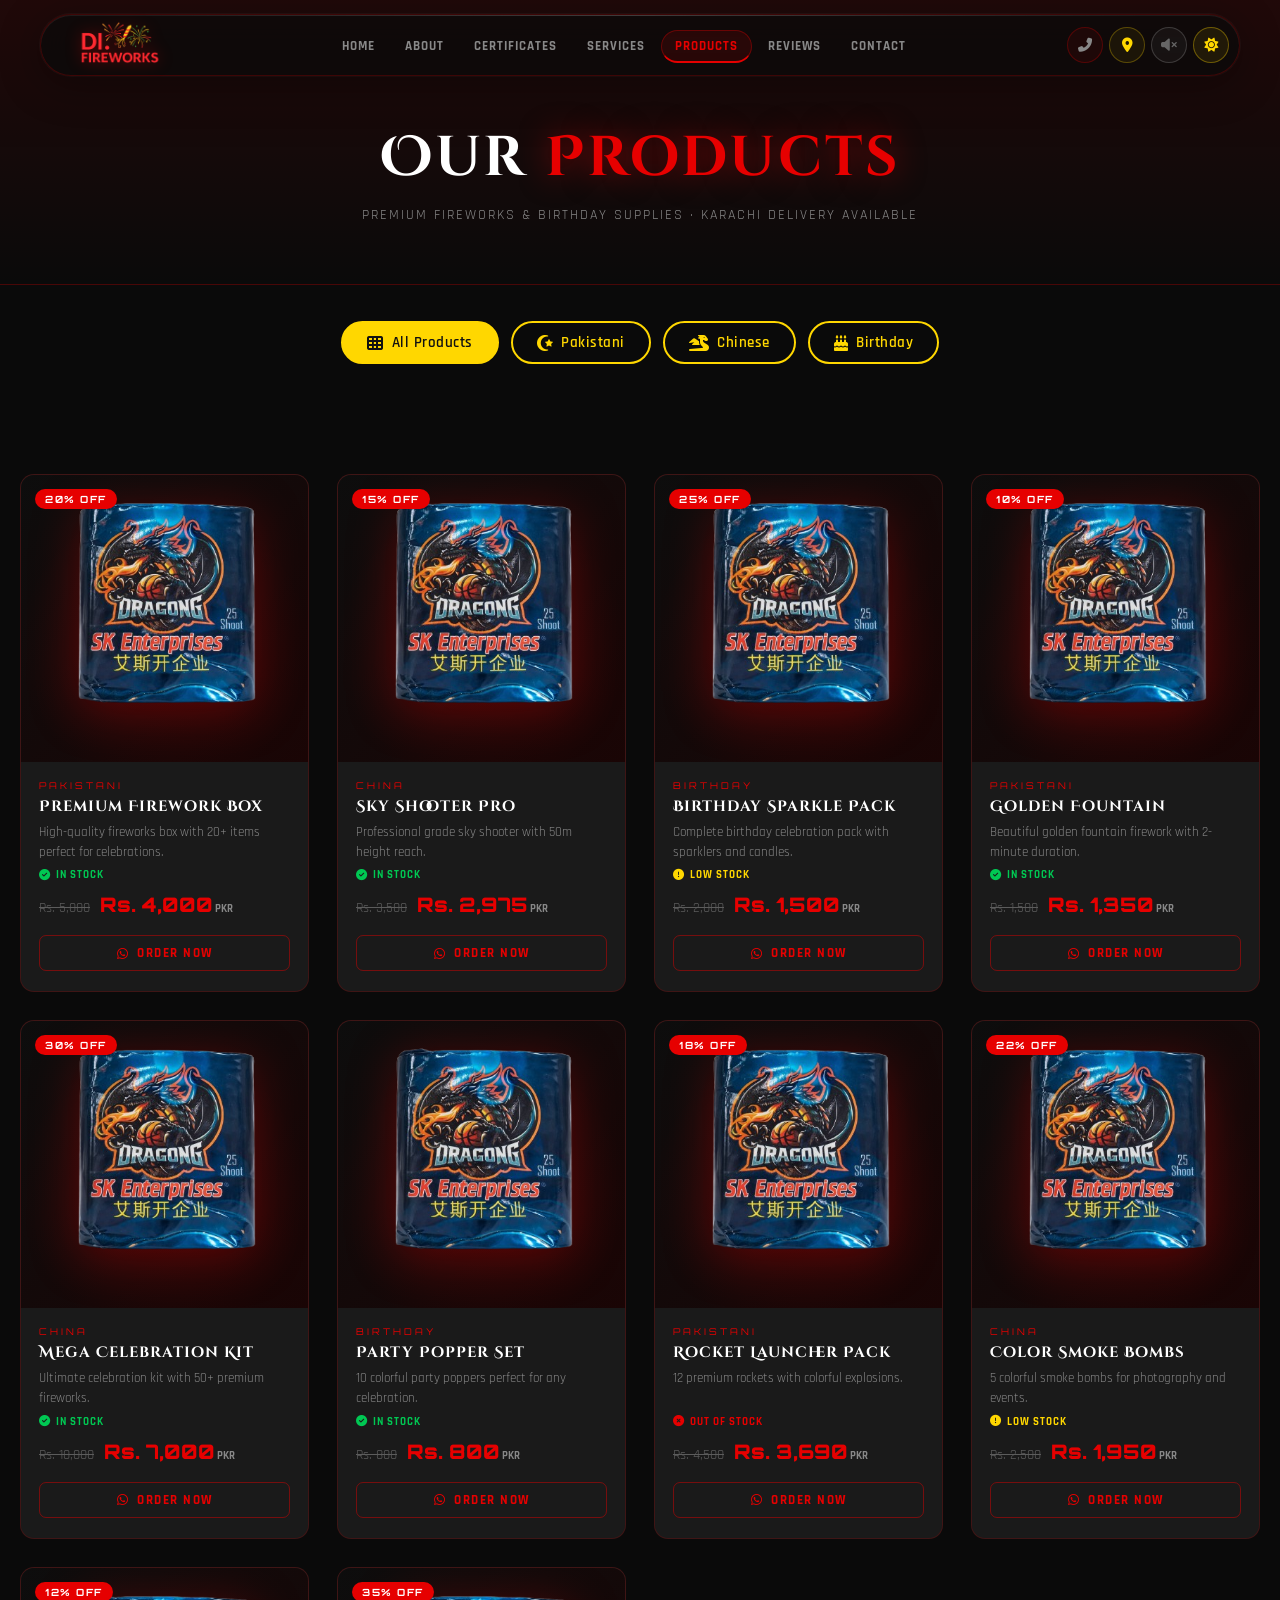
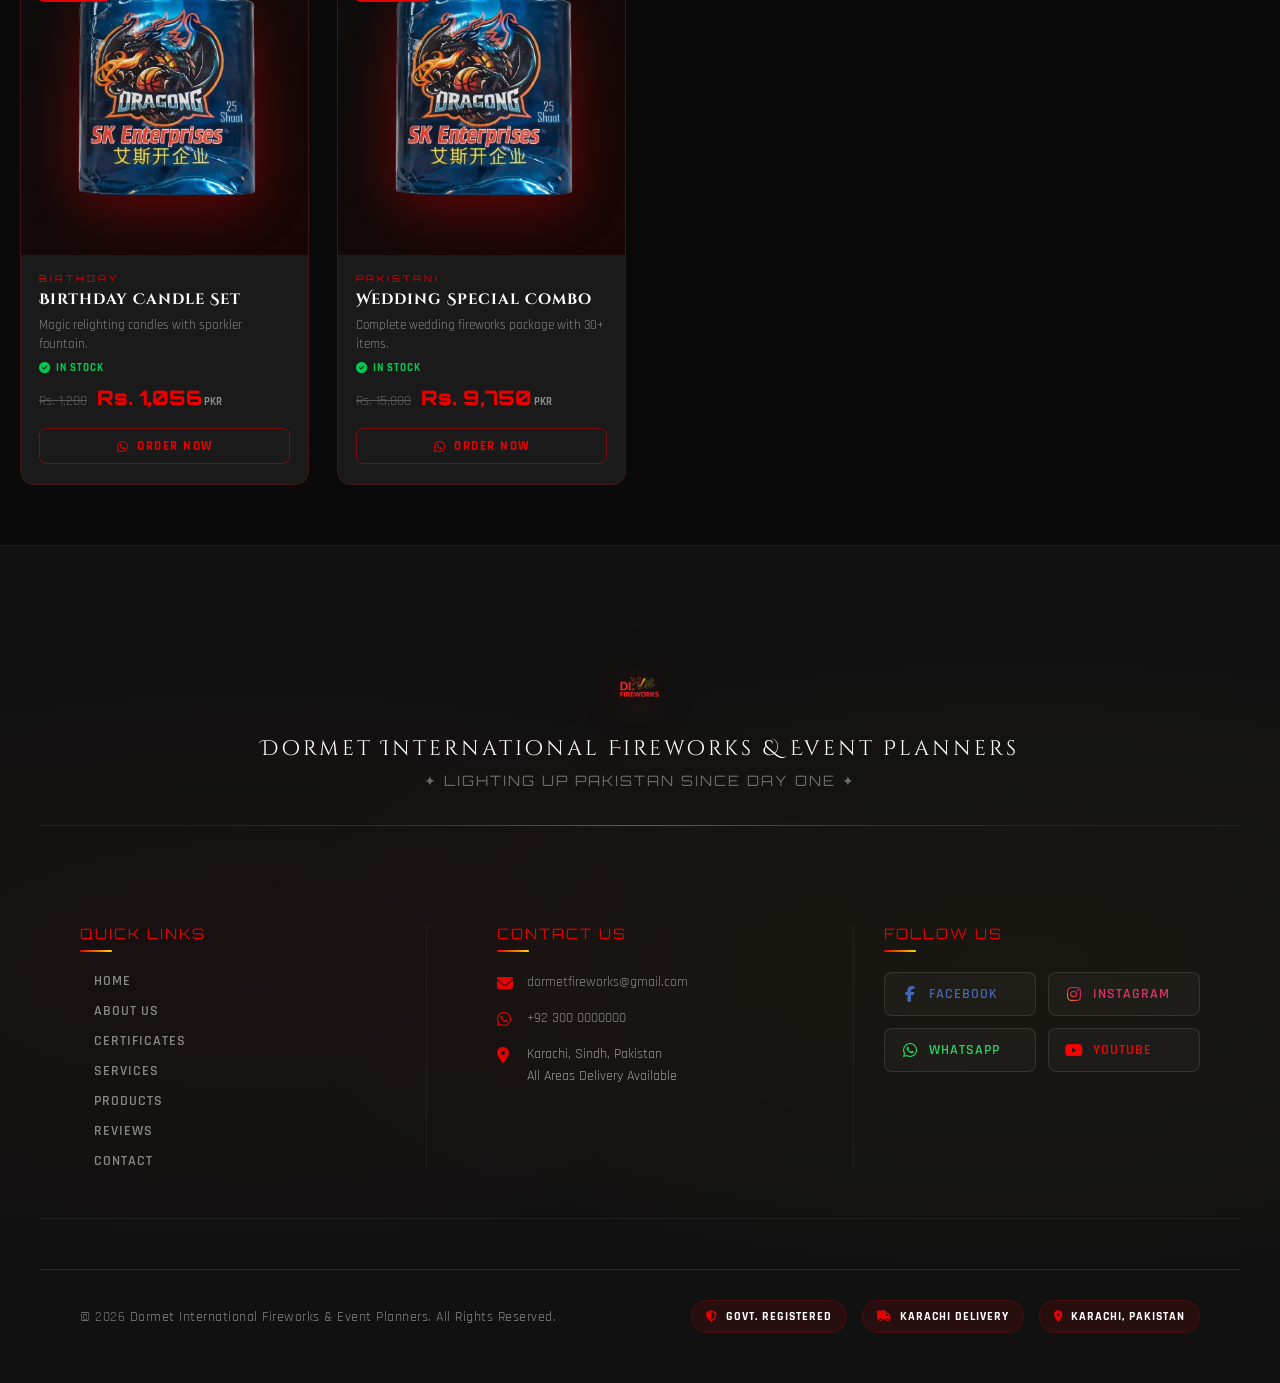
==== commit bb41ac9a: "some changes" ====
--- a/products.html
+++ b/products.html
@@ -9,30 +9,160 @@
   <link href="https://fonts.googleapis.com/css2?family=Cinzel+Decorative:wght@700;900&family=Rajdhani:wght@400;500;600;700&family=Orbitron:wght@400;700;900&display=swap" rel="stylesheet"/>
   <link rel="stylesheet" href="https://cdnjs.cloudflare.com/ajax/libs/font-awesome/6.5.0/css/all.min.css"/>
   <style>
+    /* ─── CATEGORY TABS ─── */
+    .category-tabs-wrapper {
+      display: flex;
+      justify-content: center;
+      flex-wrap: wrap;
+      gap: 12px;
+      padding: 36px 20px 10px;
+    }
+    .cat-tab {
+      display: flex;
+      align-items: center;
+      gap: 8px;
+      padding: 10px 24px;
+      border-radius: 50px;
+      border: 2px solid var(--gold, #c9a84c);
+      background: transparent;
+      color: var(--gold, #c9a84c);
+      font-family: 'Rajdhani', sans-serif;
+      font-size: 15px;
+      font-weight: 600;
+      letter-spacing: 0.5px;
+      cursor: pointer;
+      transition: background 0.25s, color 0.25s, transform 0.2s;
+    }
+    .cat-tab:hover { transform: translateY(-2px); }
+    .cat-tab.active {
+      background: var(--gold, #c9a84c);
+      color: #111;
+    }
+    .cat-tab i { font-size: 16px; }
+
+    /* ─── CATEGORY SECTION HEADING ─── */
+    .cat-section-heading {
+      text-align: center;
+      padding: 50px 20px 10px;
+      position: relative;
+    }
+    .cat-section-heading h2 {
+      font-family: 'Orbitron', sans-serif;
+      font-size: clamp(22px, 5vw, 38px);
+      font-weight: 900;
+      letter-spacing: 2px;
+      margin: 0 0 6px;
+    }
+    .cat-section-heading h2 span { color: var(--gold, #c9a84c); }
+    .cat-section-heading p {
+      font-family: 'Rajdhani', sans-serif;
+      font-size: 15px;
+      opacity: 0.6;
+      margin: 0;
+    }
+    .cat-divider {
+      width: 80px;
+      height: 3px;
+      background: var(--gold, #c9a84c);
+      margin: 14px auto 0;
+      border-radius: 2px;
+    }
+
+    /* ─── SUB-CATEGORY PILLS ─── */
+    .sub-cat-pills {
+      display: flex;
+      flex-wrap: wrap;
+      justify-content: center;
+      gap: 10px;
+      padding: 22px 20px 10px;
+    }
+    .sub-pill {
+      padding: 6px 18px;
+      border-radius: 30px;
+      border: 1.5px solid rgba(201,168,76,0.45);
+      background: rgba(201,168,76,0.08);
+      color: var(--gold, #c9a84c);
+      font-family: 'Rajdhani', sans-serif;
+      font-size: 13px;
+      font-weight: 600;
+      cursor: pointer;
+      transition: background 0.2s, color 0.2s;
+    }
+    .sub-pill.active,
+    .sub-pill:hover {
+      background: var(--gold, #c9a84c);
+      color: #111;
+    }
+
+    /* ─── CATEGORY BLOCK WRAPPER ─── */
+    .cat-block { display: none; }
+    .cat-block.visible { display: block; }
+
+    /* ─── EXTERNAL MOBILE SOUND BUTTON ─── */
+    #sound-toggle-external {
+      display: none !important;
+      width: 36px;
+      height: 36px;
+      min-width: 36px;
+      max-width: 36px;
+      padding: 0;
+      margin: 0;
+      margin-left: 6px;
+      border-radius: 8px;
+      font-size: 13px;
+      align-items: center;
+      justify-content: center;
+      cursor: pointer;
+      border: none;
+      background: transparent;
+      color: inherit;
+      flex-shrink: 0;
+      order: 2;
+      transition: background 0.2s, color 0.2s;
+    }
+    #sound-toggle-external:hover,
+    #sound-toggle-external:active {
+      background: rgba(255,255,255,0.08);
+    }
+    @media (max-width: 900px) {
+      #sound-toggle-external {
+        display: flex !important;
+      }
+    }
   </style>
 </head>
 <body>
 
-<!-- NAVBAR -->
+<!-- ══════════════ NAVBAR ══════════════ -->
 <nav id="navbar">
   <div class="nav-pill">
     <div class="hamburger" id="hamburger">
       <span></span><span></span><span></span>
     </div>
+
     <div class="nav-logo">
-      <a href="#home" class="logo-link">
+      <a href="index.html" class="logo-link">
         <img src="di-logo.png" alt="DI Fireworks" class="nav-logo-img"/>
       </a>
     </div>
+
+    <!-- Sound button: right side of logo on mobile, invisible on desktop -->
+    <button id="sound-toggle-external" title="Toggle Sound">
+      <i class="fas fa-volume-xmark" id="sound-icon-external"></i>
+    </button>
+
+    <!-- Desktop links -->
     <ul class="nav-links" id="nav-links">
-      <li><a href="index.html"         class="nav-link active">Home</a></li>
+      <li><a href="index.html"              class="nav-link">Home</a></li>
       <li><a href="index.html#about"        class="nav-link">About</a></li>
       <li><a href="index.html#certificates" class="nav-link">Certificates</a></li>
       <li><a href="index.html#services"     class="nav-link">Services</a></li>
-      <li><a href="index.html#products"     class="nav-link">Products</a></li>
+      <li><a href="products.html"           class="nav-link active">Products</a></li>
       <li><a href="index.html#reviews"      class="nav-link">Reviews</a></li>
       <li><a href="index.html#contact"      class="nav-link">Contact</a></li>
     </ul>
+
+    <!-- Desktop + MOBILE right-side actions -->
     <div class="nav-actions" id="nav-actions">
       <a href="tel:+923000000000" class="icon-btn" title="Call Us"><i class="fas fa-phone-alt"></i></a>
       <a href="#" class="icon-btn gold" title="Our Location" onclick="openMap();return false;"><i class="fas fa-map-marker-alt"></i></a>
@@ -43,16 +173,16 @@
     </div>
   </div>
 
-  <!-- MOBILE DROPDOWN MENU -->
+  <!-- MOBILE DROPDOWN — only nav links -->
   <div class="mobile-menu" id="mobile-menu">
     <ul class="mobile-nav-links">
-      <li><a href="#home"         class="nav-link mobile-link active">Home</a></li>
-      <li><a href="#about"        class="nav-link mobile-link">About</a></li>
-      <li><a href="#certificates" class="nav-link mobile-link">Certificates</a></li>
-      <li><a href="#services"     class="nav-link mobile-link">Services</a></li>
-      <li><a href="#products"     class="nav-link mobile-link">Products</a></li>
-      <li><a href="#reviews"      class="nav-link mobile-link">Reviews</a></li>
-      <li><a href="#contact"      class="nav-link mobile-link">Contact</a></li>
+      <li><a href="index.html"              class="nav-link mobile-link">Home</a></li>
+      <li><a href="index.html#about"        class="nav-link mobile-link">About</a></li>
+      <li><a href="index.html#certificates" class="nav-link mobile-link">Certificates</a></li>
+      <li><a href="index.html#services"     class="nav-link mobile-link">Services</a></li>
+      <li><a href="products.html"           class="nav-link mobile-link active">Products</a></li>
+      <li><a href="index.html#reviews"      class="nav-link mobile-link">Reviews</a></li>
+      <li><a href="index.html#contact"      class="nav-link mobile-link">Contact</a></li>
     </ul>
     <div class="mobile-actions">
       <a href="tel:+923000000000" class="mobile-action-btn" title="Call Us">
@@ -61,218 +191,394 @@
       <a href="#" class="mobile-action-btn gold" title="Our Location" onclick="openMap();closeMobileMenu();return false;">
         <i class="fas fa-map-marker-alt"></i><span>Location</span>
       </a>
-      <button id="sound-toggle-m" class="mobile-action-btn" title="Toggle Sound" onclick="document.getElementById('sound-toggle').click();updateMobileSoundBtn()">
-        <i class="fas fa-volume-xmark" id="sound-icon-m"></i><span id="sound-label-m">Sound</span>
-      </button>
-      <button id="theme-toggle-m" class="mobile-action-btn theme" title="Toggle Theme" onclick="toggleTheme();updateMobileThemeBtn()">
-        <i class="fas fa-moon" id="theme-icon-m"></i><span id="theme-label-m">Light Mode</span>
-      </button>
     </div>
   </div>
 </nav>
-<!-- PAGE HEADER -->
+
+<!-- ══════════════ PAGE HEADER ══════════════ -->
 <div class="page-header">
   <h1>Our <span>Products</span></h1>
   <p>Premium Fireworks & Birthday Supplies · Karachi Delivery Available</p>
 </div>
 
-<!-- PRODUCTS SECTION -->
+<!-- ══════════════ CATEGORY TABS ══════════════ -->
+<div class="category-tabs-wrapper">
+  <button class="cat-tab active" onclick="showCat('all')">
+    <i class="fas fa-th"></i> All Products
+  </button>
+  <button class="cat-tab" onclick="showCat('pakistani')">
+    <i class="fas fa-star-and-crescent"></i> Pakistani
+  </button>
+  <button class="cat-tab" onclick="showCat('chinese')">
+    <i class="fas fa-dragon"></i> Chinese
+  </button>
+  <button class="cat-tab" onclick="showCat('birthday')">
+    <i class="fas fa-birthday-cake"></i> Birthday
+  </button>
+</div>
+
+<!-- ══════════════ PRODUCTS SECTION ══════════════ -->
 <section class="products-section">
-  <div class="products-grid">
-    
-    <!-- PRODUCT 1 -->
-    <div class="prod-card-new">
-      <span class="prod-discount-badge">20% OFF</span>
-      <div class="prod-img-area">
-        <img src="1 product.png" alt="Premium Firework Box"/>
-      </div>
-      <div class="prod-card-body">
-        <span class="prod-card-sub">Pakistani</span>
-        <h3 class="prod-card-name">Premium Firework Box</h3>
-        <p class="prod-card-desc">High-quality fireworks box with 20+ items perfect for celebrations.</p>
-        <span class="prod-card-stock"><i class="fas fa-check-circle"></i> In Stock</span>
-        <div class="prod-card-prices">
-          <span class="prod-old-price">Rs. 5,000</span>
-          <span class="prod-new-price">Rs. 4,000<span class="prod-pkr">PKR</span></span>
-        </div>
-        <button class="prod-card-btn"><i class="fab fa-whatsapp"></i> Order Now</button>
-      </div>
-    </div>
-
-    <!-- PRODUCT 2 -->
-    <div class="prod-card-new">
-      <span class="prod-discount-badge">15% OFF</span>
-      <div class="prod-img-area">
-        <img src="1 product.png" alt="Sky Shooter Pro"/>
-      </div>
-      <div class="prod-card-body">
-        <span class="prod-card-sub">China</span>
-        <h3 class="prod-card-name">Sky Shooter Pro</h3>
-        <p class="prod-card-desc">Professional grade sky shooter with 50m height reach.</p>
-        <span class="prod-card-stock"><i class="fas fa-check-circle"></i> In Stock</span>
-        <div class="prod-card-prices">
-          <span class="prod-old-price">Rs. 3,500</span>
-          <span class="prod-new-price">Rs. 2,975<span class="prod-pkr">PKR</span></span>
-        </div>
-        <button class="prod-card-btn"><i class="fab fa-whatsapp"></i> Order Now</button>
-      </div>
-    </div>
-
-    <!-- PRODUCT 3 -->
-    <div class="prod-card-new">
-      <span class="prod-discount-badge">25% OFF</span>
-      <div class="prod-img-area">
-        <img src="1 product.png" alt="Birthday Sparkle Pack"/>
-      </div>
-      <div class="prod-card-body">
-        <span class="prod-card-sub">Birthday</span>
-        <h3 class="prod-card-name">Birthday Sparkle Pack</h3>
-        <p class="prod-card-desc">Complete birthday celebration pack with sparklers and candles.</p>
-        <span class="prod-card-stock low"><i class="fas fa-exclamation-circle"></i> Low Stock</span>
-        <div class="prod-card-prices">
-          <span class="prod-old-price">Rs. 2,000</span>
-          <span class="prod-new-price">Rs. 1,500<span class="prod-pkr">PKR</span></span>
-        </div>
-        <button class="prod-card-btn"><i class="fab fa-whatsapp"></i> Order Now</button>
-      </div>
-    </div>
-
-    <!-- PRODUCT 4 -->
-    <div class="prod-card-new">
-      <span class="prod-discount-badge">10% OFF</span>
-      <div class="prod-img-area">
-        <img src="1 product.png" alt="Golden Fountain"/>
-      </div>
-      <div class="prod-card-body">
-        <span class="prod-card-sub">Pakistani</span>
-        <h3 class="prod-card-name">Golden Fountain</h3>
-        <p class="prod-card-desc">Beautiful golden fountain firework with 2-minute duration.</p>
-        <span class="prod-card-stock"><i class="fas fa-check-circle"></i> In Stock</span>
-        <div class="prod-card-prices">
-          <span class="prod-old-price">Rs. 1,500</span>
-          <span class="prod-new-price">Rs. 1,350<span class="prod-pkr">PKR</span></span>
-        </div>
-        <button class="prod-card-btn"><i class="fab fa-whatsapp"></i> Order Now</button>
-      </div>
-    </div>
-
-    <!-- PRODUCT 5 -->
-    <div class="prod-card-new">
-      <span class="prod-discount-badge">30% OFF</span>
-      <div class="prod-img-area">
-        <img src="1 product.png" alt="Mega Celebration Kit"/>
-      </div>
-      <div class="prod-card-body">
-        <span class="prod-card-sub">China</span>
-        <h3 class="prod-card-name">Mega Celebration Kit</h3>
-        <p class="prod-card-desc">Ultimate celebration kit with 50+ premium fireworks.</p>
-        <span class="prod-card-stock"><i class="fas fa-check-circle"></i> In Stock</span>
-        <div class="prod-card-prices">
-          <span class="prod-old-price">Rs. 10,000</span>
-          <span class="prod-new-price">Rs. 7,000<span class="prod-pkr">PKR</span></span>
-        </div>
-        <button class="prod-card-btn"><i class="fab fa-whatsapp"></i> Order Now</button>
-      </div>
-    </div>
-
-    <!-- PRODUCT 6 -->
-    <div class="prod-card-new">
-      <div class="prod-img-area">
-        <img src="1 product.png" alt="Party Popper Set"/>
-      </div>
-      <div class="prod-card-body">
-        <span class="prod-card-sub">Birthday</span>
-        <h3 class="prod-card-name">Party Popper Set</h3>
-        <p class="prod-card-desc">10 colorful party poppers perfect for any celebration.</p>
-        <span class="prod-card-stock"><i class="fas fa-check-circle"></i> In Stock</span>
-        <div class="prod-card-prices">
-          <span class="prod-old-price">Rs. 800</span>
-          <span class="prod-new-price">Rs. 800<span class="prod-pkr">PKR</span></span>
-        </div>
-        <button class="prod-card-btn"><i class="fab fa-whatsapp"></i> Order Now</button>
-      </div>
-    </div>
-
-    <!-- PRODUCT 7 -->
-    <div class="prod-card-new">
-      <span class="prod-discount-badge">18% OFF</span>
-      <div class="prod-img-area">
-        <img src="1 product.png" alt="Rocket Launcher Pack"/>
-      </div>
-      <div class="prod-card-body">
-        <span class="prod-card-sub">Pakistani</span>
-        <h3 class="prod-card-name">Rocket Launcher Pack</h3>
-        <p class="prod-card-desc">12 premium rockets with colorful explosions.</p>
-        <span class="prod-card-stock out"><i class="fas fa-times-circle"></i> Out of Stock</span>
-        <div class="prod-card-prices">
-          <span class="prod-old-price">Rs. 4,500</span>
-          <span class="prod-new-price">Rs. 3,690<span class="prod-pkr">PKR</span></span>
-        </div>
-        <button class="prod-card-btn"><i class="fab fa-whatsapp"></i> Order Now</button>
-      </div>
-    </div>
-
-    <!-- PRODUCT 8 -->
-    <div class="prod-card-new">
-      <span class="prod-discount-badge">22% OFF</span>
-      <div class="prod-img-area">
-        <img src="1 product.png" alt="Color Smoke Bombs"/>
-      </div>
-      <div class="prod-card-body">
-        <span class="prod-card-sub">China</span>
-        <h3 class="prod-card-name">Color Smoke Bombs</h3>
-        <p class="prod-card-desc">5 colorful smoke bombs for photography and events.</p>
-        <span class="prod-card-stock low"><i class="fas fa-exclamation-circle"></i> Low Stock</span>
-        <div class="prod-card-prices">
-          <span class="prod-old-price">Rs. 2,500</span>
-          <span class="prod-new-price">Rs. 1,950<span class="prod-pkr">PKR</span></span>
-        </div>
-        <button class="prod-card-btn"><i class="fab fa-whatsapp"></i> Order Now</button>
-      </div>
-    </div>
-
-    <!-- PRODUCT 9 -->
-    <div class="prod-card-new">
-      <span class="prod-discount-badge">12% OFF</span>
-      <div class="prod-img-area">
-        <img src="1 product.png" alt="Birthday Candle Set"/>
-      </div>
-      <div class="prod-card-body">
-        <span class="prod-card-sub">Birthday</span>
-        <h3 class="prod-card-name">Birthday Candle Set</h3>
-        <p class="prod-card-desc">Magic relighting candles with sparkler fountain.</p>
-        <span class="prod-card-stock"><i class="fas fa-check-circle"></i> In Stock</span>
-        <div class="prod-card-prices">
-          <span class="prod-old-price">Rs. 1,200</span>
-          <span class="prod-new-price">Rs. 1,056<span class="prod-pkr">PKR</span></span>
-        </div>
-        <button class="prod-card-btn"><i class="fab fa-whatsapp"></i> Order Now</button>
-      </div>
-    </div>
-
-    <!-- PRODUCT 10 -->
-    <div class="prod-card-new">
-      <span class="prod-discount-badge">35% OFF</span>
-      <div class="prod-img-area">
-        <img src="1 product.png" alt="Wedding Special Combo"/>
-      </div>
-      <div class="prod-card-body">
-        <span class="prod-card-sub">Pakistani</span>
-        <h3 class="prod-card-name">Wedding Special Combo</h3>
-        <p class="prod-card-desc">Complete wedding fireworks package with 30+ items.</p>
-        <span class="prod-card-stock"><i class="fas fa-check-circle"></i> In Stock</span>
-        <div class="prod-card-prices">
-          <span class="prod-old-price">Rs. 15,000</span>
-          <span class="prod-new-price">Rs. 9,750<span class="prod-pkr">PKR</span></span>
-        </div>
-        <button class="prod-card-btn"><i class="fab fa-whatsapp"></i> Order Now</button>
-      </div>
-    </div>
-
+
+  <!-- ── ALL PRODUCTS ── -->
+  <div class="cat-block visible" id="block-all">
+    <div class="products-grid">
+      <div class="prod-card-new">
+        <span class="prod-discount-badge">20% OFF</span>
+        <div class="prod-img-area"><img src="1 product.png" alt="Premium Firework Box"/></div>
+        <div class="prod-card-body">
+          <span class="prod-card-sub">Pakistani</span>
+          <h3 class="prod-card-name">Premium Firework Box</h3>
+          <p class="prod-card-desc">High-quality fireworks box with 20+ items perfect for celebrations.</p>
+          <span class="prod-card-stock"><i class="fas fa-check-circle"></i> In Stock</span>
+          <div class="prod-card-prices">
+            <span class="prod-old-price">Rs. 5,000</span>
+            <span class="prod-new-price">Rs. 4,000<span class="prod-pkr">PKR</span></span>
+          </div>
+          <button class="prod-card-btn"><i class="fab fa-whatsapp"></i> Order Now</button>
+        </div>
+      </div>
+      <div class="prod-card-new">
+        <span class="prod-discount-badge">15% OFF</span>
+        <div class="prod-img-area"><img src="1 product.png" alt="Sky Shooter Pro"/></div>
+        <div class="prod-card-body">
+          <span class="prod-card-sub">China</span>
+          <h3 class="prod-card-name">Sky Shooter Pro</h3>
+          <p class="prod-card-desc">Professional grade sky shooter with 50m height reach.</p>
+          <span class="prod-card-stock"><i class="fas fa-check-circle"></i> In Stock</span>
+          <div class="prod-card-prices">
+            <span class="prod-old-price">Rs. 3,500</span>
+            <span class="prod-new-price">Rs. 2,975<span class="prod-pkr">PKR</span></span>
+          </div>
+          <button class="prod-card-btn"><i class="fab fa-whatsapp"></i> Order Now</button>
+        </div>
+      </div>
+      <div class="prod-card-new">
+        <span class="prod-discount-badge">25% OFF</span>
+        <div class="prod-img-area"><img src="1 product.png" alt="Birthday Sparkle Pack"/></div>
+        <div class="prod-card-body">
+          <span class="prod-card-sub">Birthday</span>
+          <h3 class="prod-card-name">Birthday Sparkle Pack</h3>
+          <p class="prod-card-desc">Complete birthday celebration pack with sparklers and candles.</p>
+          <span class="prod-card-stock low"><i class="fas fa-exclamation-circle"></i> Low Stock</span>
+          <div class="prod-card-prices">
+            <span class="prod-old-price">Rs. 2,000</span>
+            <span class="prod-new-price">Rs. 1,500<span class="prod-pkr">PKR</span></span>
+          </div>
+          <button class="prod-card-btn"><i class="fab fa-whatsapp"></i> Order Now</button>
+        </div>
+      </div>
+      <div class="prod-card-new">
+        <span class="prod-discount-badge">10% OFF</span>
+        <div class="prod-img-area"><img src="1 product.png" alt="Golden Fountain"/></div>
+        <div class="prod-card-body">
+          <span class="prod-card-sub">Pakistani</span>
+          <h3 class="prod-card-name">Golden Fountain</h3>
+          <p class="prod-card-desc">Beautiful golden fountain firework with 2-minute duration.</p>
+          <span class="prod-card-stock"><i class="fas fa-check-circle"></i> In Stock</span>
+          <div class="prod-card-prices">
+            <span class="prod-old-price">Rs. 1,500</span>
+            <span class="prod-new-price">Rs. 1,350<span class="prod-pkr">PKR</span></span>
+          </div>
+          <button class="prod-card-btn"><i class="fab fa-whatsapp"></i> Order Now</button>
+        </div>
+      </div>
+      <div class="prod-card-new">
+        <span class="prod-discount-badge">30% OFF</span>
+        <div class="prod-img-area"><img src="1 product.png" alt="Mega Celebration Kit"/></div>
+        <div class="prod-card-body">
+          <span class="prod-card-sub">China</span>
+          <h3 class="prod-card-name">Mega Celebration Kit</h3>
+          <p class="prod-card-desc">Ultimate celebration kit with 50+ premium fireworks.</p>
+          <span class="prod-card-stock"><i class="fas fa-check-circle"></i> In Stock</span>
+          <div class="prod-card-prices">
+            <span class="prod-old-price">Rs. 10,000</span>
+            <span class="prod-new-price">Rs. 7,000<span class="prod-pkr">PKR</span></span>
+          </div>
+          <button class="prod-card-btn"><i class="fab fa-whatsapp"></i> Order Now</button>
+        </div>
+      </div>
+      <div class="prod-card-new">
+        <div class="prod-img-area"><img src="1 product.png" alt="Party Popper Set"/></div>
+        <div class="prod-card-body">
+          <span class="prod-card-sub">Birthday</span>
+          <h3 class="prod-card-name">Party Popper Set</h3>
+          <p class="prod-card-desc">10 colorful party poppers perfect for any celebration.</p>
+          <span class="prod-card-stock"><i class="fas fa-check-circle"></i> In Stock</span>
+          <div class="prod-card-prices">
+            <span class="prod-old-price">Rs. 800</span>
+            <span class="prod-new-price">Rs. 800<span class="prod-pkr">PKR</span></span>
+          </div>
+          <button class="prod-card-btn"><i class="fab fa-whatsapp"></i> Order Now</button>
+        </div>
+      </div>
+      <div class="prod-card-new">
+        <span class="prod-discount-badge">18% OFF</span>
+        <div class="prod-img-area"><img src="1 product.png" alt="Rocket Launcher Pack"/></div>
+        <div class="prod-card-body">
+          <span class="prod-card-sub">Pakistani</span>
+          <h3 class="prod-card-name">Rocket Launcher Pack</h3>
+          <p class="prod-card-desc">12 premium rockets with colorful explosions.</p>
+          <span class="prod-card-stock out"><i class="fas fa-times-circle"></i> Out of Stock</span>
+          <div class="prod-card-prices">
+            <span class="prod-old-price">Rs. 4,500</span>
+            <span class="prod-new-price">Rs. 3,690<span class="prod-pkr">PKR</span></span>
+          </div>
+          <button class="prod-card-btn"><i class="fab fa-whatsapp"></i> Order Now</button>
+        </div>
+      </div>
+      <div class="prod-card-new">
+        <span class="prod-discount-badge">22% OFF</span>
+        <div class="prod-img-area"><img src="1 product.png" alt="Color Smoke Bombs"/></div>
+        <div class="prod-card-body">
+          <span class="prod-card-sub">China</span>
+          <h3 class="prod-card-name">Color Smoke Bombs</h3>
+          <p class="prod-card-desc">5 colorful smoke bombs for photography and events.</p>
+          <span class="prod-card-stock low"><i class="fas fa-exclamation-circle"></i> Low Stock</span>
+          <div class="prod-card-prices">
+            <span class="prod-old-price">Rs. 2,500</span>
+            <span class="prod-new-price">Rs. 1,950<span class="prod-pkr">PKR</span></span>
+          </div>
+          <button class="prod-card-btn"><i class="fab fa-whatsapp"></i> Order Now</button>
+        </div>
+      </div>
+      <div class="prod-card-new">
+        <span class="prod-discount-badge">12% OFF</span>
+        <div class="prod-img-area"><img src="1 product.png" alt="Birthday Candle Set"/></div>
+        <div class="prod-card-body">
+          <span class="prod-card-sub">Birthday</span>
+          <h3 class="prod-card-name">Birthday Candle Set</h3>
+          <p class="prod-card-desc">Magic relighting candles with sparkler fountain.</p>
+          <span class="prod-card-stock"><i class="fas fa-check-circle"></i> In Stock</span>
+          <div class="prod-card-prices">
+            <span class="prod-old-price">Rs. 1,200</span>
+            <span class="prod-new-price">Rs. 1,056<span class="prod-pkr">PKR</span></span>
+          </div>
+          <button class="prod-card-btn"><i class="fab fa-whatsapp"></i> Order Now</button>
+        </div>
+      </div>
+      <div class="prod-card-new">
+        <span class="prod-discount-badge">35% OFF</span>
+        <div class="prod-img-area"><img src="1 product.png" alt="Wedding Special Combo"/></div>
+        <div class="prod-card-body">
+          <span class="prod-card-sub">Pakistani</span>
+          <h3 class="prod-card-name">Wedding Special Combo</h3>
+          <p class="prod-card-desc">Complete wedding fireworks package with 30+ items.</p>
+          <span class="prod-card-stock"><i class="fas fa-check-circle"></i> In Stock</span>
+          <div class="prod-card-prices">
+            <span class="prod-old-price">Rs. 15,000</span>
+            <span class="prod-new-price">Rs. 9,750<span class="prod-pkr">PKR</span></span>
+          </div>
+          <button class="prod-card-btn"><i class="fab fa-whatsapp"></i> Order Now</button>
+        </div>
+      </div>
+    </div>
   </div>
+
+  <!-- ══ PAKISTANI PRODUCTS BLOCK ══ -->
+  <div class="cat-block" id="block-pakistani">
+    <div class="cat-section-heading">
+      <h2>🇵🇰 <span>Pakistani</span> Fireworks</h2>
+      <p>Proudly made in Pakistan · Trusted quality for every celebration</p>
+      <div class="cat-divider"></div>
+    </div>
+    <div class="sub-cat-pills">
+      <button class="sub-pill active" onclick="filterSubCat(this, 'pk-all')">All</button>
+      <button class="sub-pill" onclick="filterSubCat(this, 'pk-fountains')">Fountains</button>
+      <button class="sub-pill" onclick="filterSubCat(this, 'pk-rockets')">Rockets</button>
+      <button class="sub-pill" onclick="filterSubCat(this, 'pk-boxes')">Gift Boxes</button>
+      <button class="sub-pill" onclick="filterSubCat(this, 'pk-wedding')">Wedding</button>
+    </div>
+    <div class="products-grid">
+      <div class="prod-card-new" data-pk="pk-all pk-boxes">
+        <span class="prod-discount-badge">20% OFF</span>
+        <div class="prod-img-area"><img src="1 product.png" alt="Premium Firework Box"/></div>
+        <div class="prod-card-body">
+          <span class="prod-card-sub">Pakistani · Gift Box</span>
+          <h3 class="prod-card-name">Premium Firework Box</h3>
+          <p class="prod-card-desc">High-quality fireworks box with 20+ items perfect for celebrations.</p>
+          <span class="prod-card-stock"><i class="fas fa-check-circle"></i> In Stock</span>
+          <div class="prod-card-prices">
+            <span class="prod-old-price">Rs. 5,000</span>
+            <span class="prod-new-price">Rs. 4,000<span class="prod-pkr">PKR</span></span>
+          </div>
+          <button class="prod-card-btn"><i class="fab fa-whatsapp"></i> Order Now</button>
+        </div>
+      </div>
+      <div class="prod-card-new" data-pk="pk-all pk-fountains">
+        <span class="prod-discount-badge">10% OFF</span>
+        <div class="prod-img-area"><img src="1 product.png" alt="Golden Fountain"/></div>
+        <div class="prod-card-body">
+          <span class="prod-card-sub">Pakistani · Fountain</span>
+          <h3 class="prod-card-name">Golden Fountain</h3>
+          <p class="prod-card-desc">Beautiful golden fountain firework with 2-minute duration.</p>
+          <span class="prod-card-stock"><i class="fas fa-check-circle"></i> In Stock</span>
+          <div class="prod-card-prices">
+            <span class="prod-old-price">Rs. 1,500</span>
+            <span class="prod-new-price">Rs. 1,350<span class="prod-pkr">PKR</span></span>
+          </div>
+          <button class="prod-card-btn"><i class="fab fa-whatsapp"></i> Order Now</button>
+        </div>
+      </div>
+      <div class="prod-card-new" data-pk="pk-all pk-rockets">
+        <span class="prod-discount-badge">18% OFF</span>
+        <div class="prod-img-area"><img src="1 product.png" alt="Rocket Launcher Pack"/></div>
+        <div class="prod-card-body">
+          <span class="prod-card-sub">Pakistani · Rockets</span>
+          <h3 class="prod-card-name">Rocket Launcher Pack</h3>
+          <p class="prod-card-desc">12 premium rockets with colorful explosions.</p>
+          <span class="prod-card-stock out"><i class="fas fa-times-circle"></i> Out of Stock</span>
+          <div class="prod-card-prices">
+            <span class="prod-old-price">Rs. 4,500</span>
+            <span class="prod-new-price">Rs. 3,690<span class="prod-pkr">PKR</span></span>
+          </div>
+          <button class="prod-card-btn"><i class="fab fa-whatsapp"></i> Order Now</button>
+        </div>
+      </div>
+      <div class="prod-card-new" data-pk="pk-all pk-wedding">
+        <span class="prod-discount-badge">35% OFF</span>
+        <div class="prod-img-area"><img src="1 product.png" alt="Wedding Special Combo"/></div>
+        <div class="prod-card-body">
+          <span class="prod-card-sub">Pakistani · Wedding</span>
+          <h3 class="prod-card-name">Wedding Special Combo</h3>
+          <p class="prod-card-desc">Complete wedding fireworks package with 30+ items.</p>
+          <span class="prod-card-stock"><i class="fas fa-check-circle"></i> In Stock</span>
+          <div class="prod-card-prices">
+            <span class="prod-old-price">Rs. 15,000</span>
+            <span class="prod-new-price">Rs. 9,750<span class="prod-pkr">PKR</span></span>
+          </div>
+          <button class="prod-card-btn"><i class="fab fa-whatsapp"></i> Order Now</button>
+        </div>
+      </div>
+    </div>
+  </div>
+
+  <!-- ══ CHINESE PRODUCTS BLOCK ══ -->
+  <div class="cat-block" id="block-chinese">
+    <div class="cat-section-heading">
+      <h2>🇨🇳 <span>Chinese</span> Fireworks</h2>
+      <p>Premium imported fireworks · Vibrant colors, massive heights</p>
+      <div class="cat-divider"></div>
+    </div>
+    <div class="sub-cat-pills">
+      <button class="sub-pill active" onclick="filterSubCat(this, 'cn-all')">All</button>
+      <button class="sub-pill" onclick="filterSubCat(this, 'cn-shooters')">Sky Shooters</button>
+      <button class="sub-pill" onclick="filterSubCat(this, 'cn-kits')">Mega Kits</button>
+      <button class="sub-pill" onclick="filterSubCat(this, 'cn-smoke')">Smoke Bombs</button>
+    </div>
+    <div class="products-grid">
+      <div class="prod-card-new" data-cn="cn-all cn-shooters">
+        <span class="prod-discount-badge">15% OFF</span>
+        <div class="prod-img-area"><img src="1 product.png" alt="Sky Shooter Pro"/></div>
+        <div class="prod-card-body">
+          <span class="prod-card-sub">China · Sky Shooter</span>
+          <h3 class="prod-card-name">Sky Shooter Pro</h3>
+          <p class="prod-card-desc">Professional grade sky shooter with 50m height reach.</p>
+          <span class="prod-card-stock"><i class="fas fa-check-circle"></i> In Stock</span>
+          <div class="prod-card-prices">
+            <span class="prod-old-price">Rs. 3,500</span>
+            <span class="prod-new-price">Rs. 2,975<span class="prod-pkr">PKR</span></span>
+          </div>
+          <button class="prod-card-btn"><i class="fab fa-whatsapp"></i> Order Now</button>
+        </div>
+      </div>
+      <div class="prod-card-new" data-cn="cn-all cn-kits">
+        <span class="prod-discount-badge">30% OFF</span>
+        <div class="prod-img-area"><img src="1 product.png" alt="Mega Celebration Kit"/></div>
+        <div class="prod-card-body">
+          <span class="prod-card-sub">China · Mega Kit</span>
+          <h3 class="prod-card-name">Mega Celebration Kit</h3>
+          <p class="prod-card-desc">Ultimate celebration kit with 50+ premium fireworks.</p>
+          <span class="prod-card-stock"><i class="fas fa-check-circle"></i> In Stock</span>
+          <div class="prod-card-prices">
+            <span class="prod-old-price">Rs. 10,000</span>
+            <span class="prod-new-price">Rs. 7,000<span class="prod-pkr">PKR</span></span>
+          </div>
+          <button class="prod-card-btn"><i class="fab fa-whatsapp"></i> Order Now</button>
+        </div>
+      </div>
+      <div class="prod-card-new" data-cn="cn-all cn-smoke">
+        <span class="prod-discount-badge">22% OFF</span>
+        <div class="prod-img-area"><img src="1 product.png" alt="Color Smoke Bombs"/></div>
+        <div class="prod-card-body">
+          <span class="prod-card-sub">China · Smoke</span>
+          <h3 class="prod-card-name">Color Smoke Bombs</h3>
+          <p class="prod-card-desc">5 colorful smoke bombs for photography and events.</p>
+          <span class="prod-card-stock low"><i class="fas fa-exclamation-circle"></i> Low Stock</span>
+          <div class="prod-card-prices">
+            <span class="prod-old-price">Rs. 2,500</span>
+            <span class="prod-new-price">Rs. 1,950<span class="prod-pkr">PKR</span></span>
+          </div>
+          <button class="prod-card-btn"><i class="fab fa-whatsapp"></i> Order Now</button>
+        </div>
+      </div>
+    </div>
+  </div>
+
+  <!-- ══ BIRTHDAY PRODUCTS BLOCK ══ -->
+  <div class="cat-block" id="block-birthday">
+    <div class="cat-section-heading">
+      <h2>🎂 <span>Birthday</span> Supplies</h2>
+      <p>Make every birthday magical · Sparklers, candles & party poppers</p>
+      <div class="cat-divider"></div>
+    </div>
+    <div class="sub-cat-pills">
+      <button class="sub-pill active" onclick="filterSubCat(this, 'bd-all')">All</button>
+      <button class="sub-pill" onclick="filterSubCat(this, 'bd-sparklers')">Sparklers</button>
+      <button class="sub-pill" onclick="filterSubCat(this, 'bd-candles')">Candles</button>
+      <button class="sub-pill" onclick="filterSubCat(this, 'bd-poppers')">Poppers</button>
+    </div>
+    <div class="products-grid">
+      <div class="prod-card-new" data-bd="bd-all bd-sparklers">
+        <span class="prod-discount-badge">25% OFF</span>
+        <div class="prod-img-area"><img src="1 product.png" alt="Birthday Sparkle Pack"/></div>
+        <div class="prod-card-body">
+          <span class="prod-card-sub">Birthday · Sparklers</span>
+          <h3 class="prod-card-name">Birthday Sparkle Pack</h3>
+          <p class="prod-card-desc">Complete birthday celebration pack with sparklers and candles.</p>
+          <span class="prod-card-stock low"><i class="fas fa-exclamation-circle"></i> Low Stock</span>
+          <div class="prod-card-prices">
+            <span class="prod-old-price">Rs. 2,000</span>
+            <span class="prod-new-price">Rs. 1,500<span class="prod-pkr">PKR</span></span>
+          </div>
+          <button class="prod-card-btn"><i class="fab fa-whatsapp"></i> Order Now</button>
+        </div>
+      </div>
+      <div class="prod-card-new" data-bd="bd-all bd-poppers">
+        <div class="prod-img-area"><img src="1 product.png" alt="Party Popper Set"/></div>
+        <div class="prod-card-body">
+          <span class="prod-card-sub">Birthday · Poppers</span>
+          <h3 class="prod-card-name">Party Popper Set</h3>
+          <p class="prod-card-desc">10 colorful party poppers perfect for any celebration.</p>
+          <span class="prod-card-stock"><i class="fas fa-check-circle"></i> In Stock</span>
+          <div class="prod-card-prices">
+            <span class="prod-old-price">Rs. 800</span>
+            <span class="prod-new-price">Rs. 800<span class="prod-pkr">PKR</span></span>
+          </div>
+          <button class="prod-card-btn"><i class="fab fa-whatsapp"></i> Order Now</button>
+        </div>
+      </div>
+      <div class="prod-card-new" data-bd="bd-all bd-candles">
+        <span class="prod-discount-badge">12% OFF</span>
+        <div class="prod-img-area"><img src="1 product.png" alt="Birthday Candle Set"/></div>
+        <div class="prod-card-body">
+          <span class="prod-card-sub">Birthday · Candles</span>
+          <h3 class="prod-card-name">Birthday Candle Set</h3>
+          <p class="prod-card-desc">Magic relighting candles with sparkler fountain.</p>
+          <span class="prod-card-stock"><i class="fas fa-check-circle"></i> In Stock</span>
+          <div class="prod-card-prices">
+            <span class="prod-old-price">Rs. 1,200</span>
+            <span class="prod-new-price">Rs. 1,056<span class="prod-pkr">PKR</span></span>
+          </div>
+          <button class="prod-card-btn"><i class="fab fa-whatsapp"></i> Order Now</button>
+        </div>
+      </div>
+    </div>
+  </div>
+
 </section>
 
-<!-- ===== FOOTER ===== -->
+<!-- ══════════════ FOOTER ══════════════ -->
 <footer id="footer">
   <div class="footer-inner">
     <div class="footer-brand">
@@ -299,7 +605,6 @@
           <div class="footer-contact-item"><i class="fas fa-envelope"></i><span><a href="mailto:dormetfireworks@gmail.com">dormetfireworks@gmail.com</a></span></div>
           <div class="footer-contact-item"><i class="fab fa-whatsapp"></i><span><a href="https://wa.me/923000000000">+92 300 0000000</a></span></div>
           <div class="footer-contact-item"><i class="fas fa-map-marker-alt"></i><span>Karachi, Sindh, Pakistan<br/>All Areas Delivery Available</span></div>
-          <div class="footer-contact-item"><i class="fas fa-clock"></i><span>Mon–Sat: 9 AM – 9 PM<br/>Sun: 10 AM – 6 PM</span></div>
         </div>
       </div>
       <div class="footer-col">
@@ -334,21 +639,89 @@
   </div>
 </div>
 
-<!-- THEME + MAP HELPERS -->
+<!-- ══════════════ SCRIPTS ══════════════ -->
 <script>
+  // ── Theme ──
   function toggleTheme() {
-    const html = document.documentElement;
-    const newTheme = html.getAttribute("data-theme") === "dark" ? "light" : "dark";
-    html.setAttribute("data-theme", newTheme);
+    var html  = document.documentElement;
+    var next  = html.getAttribute("data-theme") === "dark" ? "light" : "dark";
+    html.setAttribute("data-theme", next);
+    var icon = document.getElementById("theme-icon");
+    if (icon) icon.className = next === "dark" ? "fas fa-moon" : "fas fa-sun";
   }
-  function openMap()       { document.getElementById("map-modal").style.display = "flex"; }
-  function closeMap()      { document.getElementById("map-modal").style.display = "none"; }
-  
-  document.getElementById("map-modal").addEventListener("click", e => {
+
+  // ── Map ──
+  function openMap()  { document.getElementById("map-modal").style.display = "flex"; }
+  function closeMap() { document.getElementById("map-modal").style.display = "none"; }
+  document.getElementById("map-modal").addEventListener("click", function(e) {
     if (e.target === e.currentTarget) closeMap();
   });
-  
-  // Set current year
+
+  // ── Hamburger — bulletproof: uses capture phase so products.js can't block it ──
+  var hamburger  = document.getElementById("hamburger");
+  var mobileMenu = document.getElementById("mobile-menu");
+
+  hamburger.addEventListener("click", function(e) {
+    e.stopPropagation();          // prevent anything else from eating this click
+    e.preventDefault();           // prevent default link behavior if any
+    hamburger.classList.toggle("open");
+    mobileMenu.classList.toggle("open");
+  }, true);                       // true = capture phase, runs BEFORE products.js handlers
+
+  function closeMobileMenu() {
+    hamburger.classList.remove("open");
+    mobileMenu.classList.remove("open");
+  }
+
+  // Close when a mobile link is clicked
+  document.querySelectorAll(".mobile-link").forEach(function(link) {
+    link.addEventListener("click", closeMobileMenu);
+  });
+
+  // ── External sound button — wire to main, sync icon via MutationObserver ──
+  (function() {
+    var extBtn  = document.getElementById("sound-toggle-external");
+    var mainBtn = document.getElementById("sound-toggle");
+    var mainIcn = document.getElementById("sound-icon");
+    var extIcn  = document.getElementById("sound-icon-external");
+
+    if (extBtn && mainBtn) {
+      extBtn.addEventListener("click", function(e) {
+        e.stopPropagation();
+        mainBtn.click();
+      });
+    }
+    if (mainIcn && extIcn) {
+      extIcn.className = mainIcn.className;
+      new MutationObserver(function() {
+        extIcn.className = mainIcn.className;
+      }).observe(mainIcn, { attributes: true, attributeFilter: ["class"] });
+    }
+  })();
+
+  // ── Category Tabs ──
+  function showCat(cat) {
+    document.querySelectorAll(".cat-block").forEach(function(b) { b.classList.remove("visible"); });
+    document.getElementById("block-" + cat).classList.add("visible");
+    document.querySelectorAll(".cat-tab").forEach(function(t) { t.classList.remove("active"); });
+    if (event && event.currentTarget) event.currentTarget.classList.add("active");
+    document.querySelector(".products-section").scrollIntoView({ behavior: "smooth", block: "start" });
+  }
+
+  // ── Sub-category Pills ──
+  function filterSubCat(btn, key) {
+    btn.closest(".sub-cat-pills").querySelectorAll(".sub-pill").forEach(function(p) { p.classList.remove("active"); });
+    btn.classList.add("active");
+    var prefix = key.split("-")[0];
+    var attrMap = { pk: "data-pk", cn: "data-cn", bd: "data-bd" };
+    var attr    = attrMap[prefix];
+    btn.closest(".cat-block").querySelectorAll(".prod-card-new[" + attr + "]").forEach(function(card) {
+      var cats = card.getAttribute(attr).split(" ");
+      card.style.display = cats.indexOf(key) !== -1 ? "" : "none";
+    });
+  }
+
+  // ── Footer Year ──
   document.getElementById("year2").textContent = new Date().getFullYear();
 </script>
 <script src="products.js"></script>
